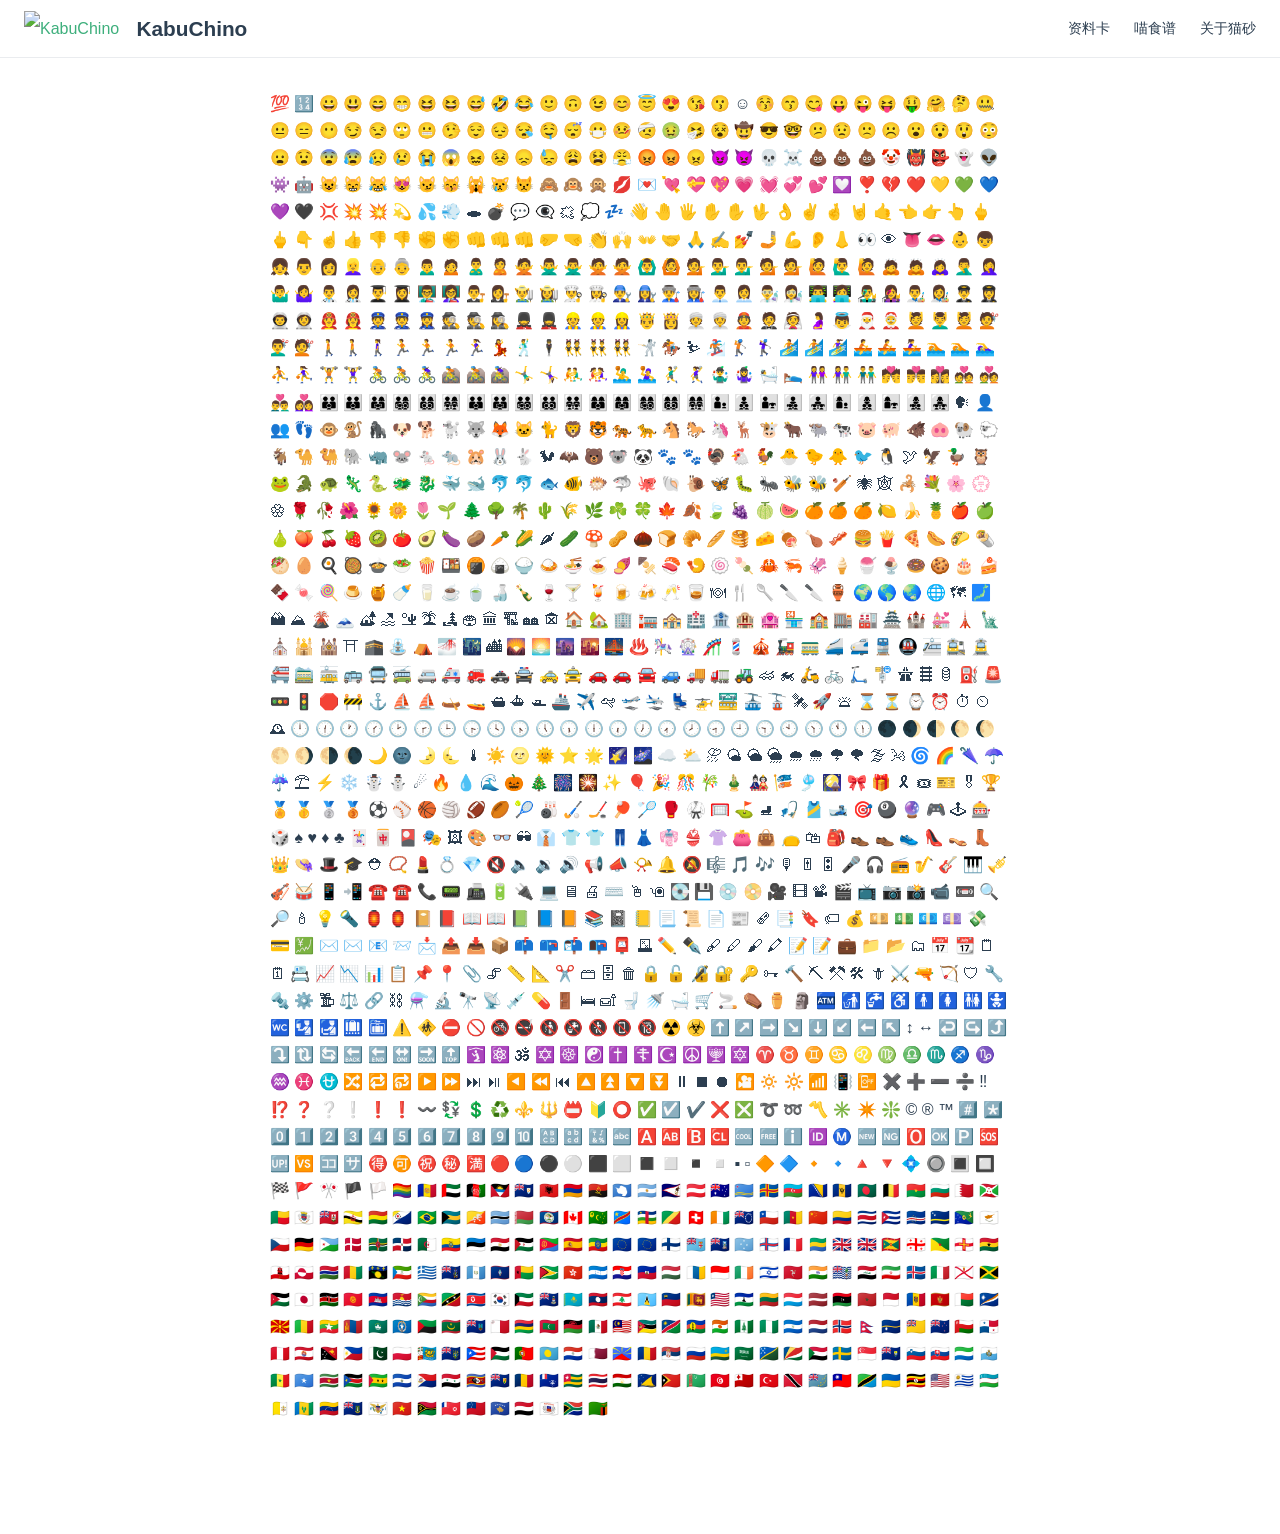
==== 111/index.html @ 238f57f5 "deploy" ====
<!DOCTYPE html>
<html lang="en-US">
  <head>
    <meta charset="utf-8">
    <meta name="viewport" content="width=device-width,initial-scale=1">
    <title>:clap:喵食谱 | KabuChino</title>
    <meta name="generator" content="VuePress 1.9.7">
    <link rel="icon" href="https://meuicat.com/media/favicon.png">
    <meta name="description" content="两只橘猪的成长点滴">
    <meta name="author" content="LX亦封">
    <meta name="copyright" content="LX亦封">
    <meta name="keywords" content="养猫，猫粮，猫的一生，养猫攻略，养猫技巧">
    
    <link rel="preload" href="/assets/css/0.styles.ee87c234.css" as="style"><link rel="preload" href="/assets/js/app.bb63fc46.js" as="script"><link rel="preload" href="/assets/js/2.6ba0b354.js" as="script"><link rel="preload" href="/assets/js/7.2ef73ec1.js" as="script"><link rel="prefetch" href="/assets/js/10.b235d247.js"><link rel="prefetch" href="/assets/js/11.ef1ef2cd.js"><link rel="prefetch" href="/assets/js/12.acadfc7d.js"><link rel="prefetch" href="/assets/js/13.dfb1ef5e.js"><link rel="prefetch" href="/assets/js/14.3590580b.js"><link rel="prefetch" href="/assets/js/15.897d326c.js"><link rel="prefetch" href="/assets/js/3.8c1897e7.js"><link rel="prefetch" href="/assets/js/4.68d5b925.js"><link rel="prefetch" href="/assets/js/5.6a5b3ab9.js"><link rel="prefetch" href="/assets/js/6.25296508.js"><link rel="prefetch" href="/assets/js/8.f1b78e15.js"><link rel="prefetch" href="/assets/js/9.70420c83.js">
    <link rel="stylesheet" href="/assets/css/0.styles.ee87c234.css">
  </head>
  <body>
    <div id="app" data-server-rendered="true"><div class="theme-container no-sidebar"><header class="navbar"><div class="sidebar-button"><svg xmlns="http://www.w3.org/2000/svg" aria-hidden="true" role="img" viewBox="0 0 448 512" class="icon"><path fill="currentColor" d="M436 124H12c-6.627 0-12-5.373-12-12V80c0-6.627 5.373-12 12-12h424c6.627 0 12 5.373 12 12v32c0 6.627-5.373 12-12 12zm0 160H12c-6.627 0-12-5.373-12-12v-32c0-6.627 5.373-12 12-12h424c6.627 0 12 5.373 12 12v32c0 6.627-5.373 12-12 12zm0 160H12c-6.627 0-12-5.373-12-12v-32c0-6.627 5.373-12 12-12h424c6.627 0 12 5.373 12 12v32c0 6.627-5.373 12-12 12z"></path></svg></div> <a href="/" class="home-link router-link-active"><img src="https://meuicat.com/KabuChino/logo.png" alt="KabuChino" class="logo"> <span class="site-name can-hide">KabuChino</span></a> <div class="links"><!----> <nav class="nav-links can-hide"><div class="nav-item"><a href="/Card/" class="nav-link">
  资料卡
</a></div><div class="nav-item"><a href="/Recipes/" class="nav-link">
  喵食谱
</a></div><div class="nav-item"><a href="/Cat-litter/" class="nav-link">
  关于猫砂
</a></div> <!----></nav></div></header> <div class="sidebar-mask"></div> <aside class="sidebar"><nav class="nav-links"><div class="nav-item"><a href="/Card/" class="nav-link">
  资料卡
</a></div><div class="nav-item"><a href="/Recipes/" class="nav-link">
  喵食谱
</a></div><div class="nav-item"><a href="/Cat-litter/" class="nav-link">
  关于猫砂
</a></div> <!----></nav>  <!----> </aside> <main class="page"> <div class="theme-default-content content__default"><p>💯
🔢
😀
😃
😄
😁
😆
😆
😅
🤣
😂
🙂
🙃
😉
😊
😇
😍
😘
😗
☺️
😚
😙
😋
😛
😜
😝
🤑
🤗
🤔
🤐
😐
😑
😶
😏
😒
🙄
😬
🤥
😌
😔
😪
🤤
😴
😷
🤒
🤕
🤢
🤧
😵
🤠
😎
🤓
😕
😟
🙁
☹️
😮
😯
😲
😳
😦
😧
😨
😰
😥
😢
😭
😱
😖
😣
😞
😓
😩
😫
😤
😡
😡
😠
😈
👿
💀
☠️
💩
💩
💩
🤡
👹
👺
👻
👽
👾
🤖
😺
😸
😹
😻
😼
😽
🙀
😿
😾
🙈
🙉
🙊
💋
💌
💘
💝
💖
💗
💓
💞
💕
💟
❣️
💔
❤️
💛
💚
💙
💜
🖤
💢
💥
💥
💫
💦
💨
🕳
💣
💬
👁‍🗨
🗯
💭
💤
👋
🤚
🖐
✋
✋
🖖
👌
✌️
🤞
🤘
🤙
👈
👉
👆
🖕
🖕
👇
☝️
👍
👎
👎
✊
✊
👊
👊
👊
🤛
🤜
👏
🙌
👐
🤝
🙏
✍️
💅
🤳
💪
👂
👃
👀
👁
👅
👄
👶
👦
👧
👨
👩
👱‍♀
👴
👵
🙍‍♂
🙍
🙎‍♂
🙎
🙅
🙅‍♂
🙅‍♂
🙅
🙅
🙆‍♂
🙆
💁
💁‍♂
💁‍♂
💁
💁
🙋
🙋‍♂
🙋
🙇
🙇
🙇‍♀
🤦‍♂
🤦‍♀
🤷‍♂
🤷‍♀
👨‍⚕
👩‍⚕
👨‍🎓
👩‍🎓
👨‍🏫
👩‍🏫
👨‍⚖
👩‍⚖
👨‍🌾
👩‍🌾
👨‍🍳
👩‍🍳
👨‍🔧
👩‍🔧
👨‍🏭
👩‍🏭
👨‍💼
👩‍💼
👨‍🔬
👩‍🔬
👨‍💻
👩‍💻
👨‍🎤
👩‍🎤
👨‍🎨
👩‍🎨
👨‍✈
👩‍✈
👨‍🚀
👩‍🚀
👨‍🚒
👩‍🚒
👮
👮
👮‍♀
🕵
🕵
🕵️‍♀️
💂
💂‍♀
👷
👷
👷‍♀
🤴
👸
👳
👳‍♀
👲
🤵
👰
🤰
👼
🎅
🤶
💆
💆‍♂
💆
💇
💇‍♂
💇
🚶
🚶
🚶‍♀
🏃
🏃
🏃
🏃‍♀
💃
🕺
🕴
👯
👯‍♂
👯
🤺
🏇
⛷
🏂
🏌
🏌️‍♀️
🏄
🏄
🏄‍♀
🚣
🚣
🚣‍♀
🏊
🏊
🏊‍♀
⛹
⛹️‍♀️
🏋
🏋️‍♀️
🚴
🚴
🚴‍♀
🚵
🚵
🚵‍♀
🤸‍♂
🤸‍♀
🤼‍♂
🤼‍♀
🤽‍♂
🤽‍♀
🤾‍♂
🤾‍♀
🤹‍♂
🤹‍♀
🛀
🛌
👭
👫
👬
💏
👨‍❤️‍💋‍👨
👩‍❤️‍💋‍👩
💑
💑
👨‍❤️‍👨
👩‍❤️‍👩
👪
👪
👨‍👩‍👧
👨‍👩‍👧‍👦
👨‍👩‍👦‍👦
👨‍👩‍👧‍👧
👨‍👨‍👦
👨‍👨‍👧
👨‍👨‍👧‍👦
👨‍👨‍👦‍👦
👨‍👨‍👧‍👧
👩‍👩‍👦
👩‍👩‍👧
👩‍👩‍👧‍👦
👩‍👩‍👦‍👦
👩‍👩‍👧‍👧
👨‍👦
👨‍👦‍👦
👨‍👧
👨‍👧‍👦
👨‍👧‍👧
👩‍👦
👩‍👦‍👦
👩‍👧
👩‍👧‍👦
👩‍👧‍👧
🗣
👤
👥
👣
🐵
🐒
🦍
🐶
🐕
🐩
🐺
🦊
🐱
🐈
🦁
🐯
🐅
🐆
🐴
🐎
🦄
🦌
🐮
🐂
🐃
🐄
🐷
🐖
🐗
🐽
🐏
🐑
🐐
🐪
🐫
🐘
🦏
🐭
🐁
🐀
🐹
🐰
🐇
🐿
🦇
🐻
🐨
🐼
🐾
🐾
🦃
🐔
🐓
🐣
🐤
🐥
🐦
🐧
🕊
🦅
🦆
🦉
🐸
🐊
🐢
🦎
🐍
🐲
🐉
🐳
🐋
🐬
🐬
🐟
🐠
🐡
🦈
🐙
🐚
🐌
🦋
🐛
🐜
🐝
🐝
🏏
🕷
🕸
🦂
💐
🌸
💮
🏵
🌹
🥀
🌺
🌻
🌼
🌷
🌱
🌲
🌳
🌴
🌵
🌾
🌿
☘️
🍀
🍁
🍂
🍃
🍇
🍈
🍉
🍊
🍊
🍊
🍋
🍌
🍍
🍎
🍏
🍐
🍑
🍒
🍓
🥝
🍅
🥑
🍆
🥔
🥕
🌽
🌶
🥒
🍄
🥜
🌰
🍞
🥐
🥖
🥞
🧀
🍖
🍗
🥓
🍔
🍟
🍕
🌭
🌮
🌯
🥙
🥚
🍳
🥘
🍲
🥗
🍿
🍱
🍘
🍙
🍚
🍛
🍜
🍝
🍠
🍢
🍣
🍤
🍥
🍡
🦀
🦐
🦑
🍦
🍧
🍨
🍩
🍪
🎂
🍰
🍫
🍬
🍭
🍮
🍯
🍼
🥛
☕️
🍵
🍶
🍾
🍷
🍸
🍹
🍺
🍻
🥂
🥃
🍽
🍴
🥄
🔪
🔪
🏺
🌍
🌎
🌏
🌐
🗺
🗾
🏔
⛰
🌋
🗻
🏕
🏖
🏜
🏝
🏞
🏟
🏛
🏗
🏘
🏚
🏠
🏡
🏢
🏣
🏤
🏥
🏦
🏨
🏩
🏪
🏫
🏬
🏭
🏯
🏰
💒
🗼
🗽
⛪️
🕌
🕍
⛩
🕋
⛲️
⛺️
🌁
🌃
🏙
🌄
🌅
🌆
🌇
🌉
♨️
🎠
🎡
🎢
💈
🎪
🚂
🚃
🚄
🚅
🚆
🚇
🚈
🚉
🚊
🚝
🚞
🚋
🚌
🚍
🚎
🚐
🚑
🚒
🚓
🚔
🚕
🚖
🚗
🚗
🚘
🚙
🚚
🚛
🚜
🏎
🏍
🛵
🚲
🛴
🚏
🛣
🛤
🛢
⛽️
🚨
🚥
🚦
🛑
🚧
⚓️
⛵️
⛵️
🛶
🚤
🛳
⛴
🛥
🚢
✈️
🛩
🛫
🛬
💺
🚁
🚟
🚠
🚡
🛰
🚀
🛎
⌛️
⏳
⌚️
⏰
⏱
⏲
🕰
🕛
🕧
🕐
🕜
🕑
🕝
🕒
🕞
🕓
🕟
🕔
🕠
🕕
🕡
🕖
🕢
🕗
🕣
🕘
🕤
🕙
🕥
🕚
🕦
🌑
🌒
🌓
🌔
🌔
🌕
🌖
🌗
🌘
🌙
🌚
🌛
🌜
🌡
☀️
🌝
🌞
⭐️
🌟
🌠
🌌
☁️
⛅️
⛈
🌤
🌥
🌦
🌧
🌨
🌩
🌪
🌫
🌬
🌀
🌈
🌂
☂️
☔️
⛱
⚡️
❄️
☃️
⛄️
☄
🔥
💧
🌊
🎃
🎄
🎆
🎇
✨
🎈
🎉
🎊
🎋
🎍
🎎
🎏
🎐
🎑
🎀
🎁
🎗
🎟
🎫
🎖
🏆
🏅
🥇
🥈
🥉
⚽️
⚾️
🏀
🏐
🏈
🏉
🎾
🎳
🏑
🏒
🏓
🏸
🥊
🥋
🥅
⛳️
⛸
🎣
🎽
🎿
🎯
🎱
🔮
🎮
🕹
🎰
🎲
♠️
♥️
♦️
♣️
🃏
🀄️
🎴
🎭
🖼
🎨
👓
🕶
👔
👕
👕
👖
👗
👘
👙
👚
👛
👜
👝
🛍
🎒
👞
👞
👟
👠
👡
👢
👑
👒
🎩
🎓
⛑
📿
💄
💍
💎
🔇
🔈
🔉
🔊
📢
📣
📯
🔔
🔕
🎼
🎵
🎶
🎙
🎚
🎛
🎤
🎧
📻
🎷
🎸
🎹
🎺
🎻
🥁
📱
📲
☎️
☎️
📞
📟
📠
🔋
🔌
💻
🖥
🖨
⌨️
🖱
🖲
💽
💾
💿
📀
🎥
🎞
📽
🎬
📺
📷
📸
📹
📼
🔍
🔎
🕯
💡
🔦
🏮
🏮
📔
📕
📖
📖
📗
📘
📙
📚
📓
📒
📃
📜
📄
📰
🗞
📑
🔖
🏷
💰
💴
💵
💶
💷
💸
💳
💹
✉️
✉️
📧
📨
📩
📤
📥
📦
📫
📪
📬
📭
📮
🗳
✏️
✒️
🖋
🖊
🖌
🖍
📝
📝
💼
📁
📂
🗂
📅
📆
🗒
🗓
📇
📈
📉
📊
📋
📌
📍
📎
🖇
📏
📐
✂️
🗃
🗄
🗑
🔒
🔓
🔏
🔐
🔑
🗝
🔨
⛏
⚒
🛠
🗡
⚔️
🔫
🏹
🛡
🔧
🔩
⚙️
🗜
⚖️
🔗
⛓
⚗️
🔬
🔭
📡
💉
💊
🚪
🛏
🛋
🚽
🚿
🛁
🛒
🚬
⚰️
⚱️
🗿
🏧
🚮
🚰
♿️
🚹
🚺
🚻
🚼
🚾
🛂
🛃
🛄
🛅
⚠️
🚸
⛔️
🚫
🚳
🚭
🚯
🚱
🚷
📵
🔞
☢️
☣️
⬆️
↗️
➡️
↘️
⬇️
↙️
⬅️
↖️
↕️
↔️
↩️
↪️
⤴️
⤵️
🔃
🔄
🔙
🔚
🔛
🔜
🔝
🛐
⚛️
🕉
✡️
☸️
☯️
✝️
☦️
☪️
☮️
🕎
🔯
♈️
♉️
♊️
♋️
♌️
♍️
♎️
♏️
♐️
♑️
♒️
♓️
⛎
🔀
🔁
🔂
▶️
⏩
⏭
⏯
◀️
⏪
⏮
🔼
⏫
🔽
⏬
⏸
⏹
⏺
🎦
🔅
🔆
📶
📳
📴
✖️
➕
➖
➗
‼️
⁉️
❓
❔
❕
❗️
❗️
〰️
💱
💲
♻️
⚜️
🔱
📛
🔰
⭕️
✅
☑️
✔️
❌
❎
➰
➿
〽️
✳️
✴️
❇️
©️
®️
™️
#️⃣
*️⃣
0️⃣
1️⃣
2️⃣
3️⃣
4️⃣
5️⃣
6️⃣
7️⃣
8️⃣
9️⃣
🔟
🔠
🔡
🔣
🔤
🅰️
🆎
🅱️
🆑
🆒
🆓
ℹ️
🆔
Ⓜ️
🆕
🆖
🅾️
🆗
🅿️
🆘
🆙
🆚
🈁
🈂️
🉐
🉑
㊗️
㊙️
🈵
🔴
🔵
⚫️
⚪️
⬛️
⬜️
◼️
◻️
◾️
◽️
▪️
▫️
🔶
🔷
🔸
🔹
🔺
🔻
💠
🔘
🔳
🔲
🏁
🚩
🎌
🏴
🏳️
🏳️‍🌈
🇦🇩
🇦🇪
🇦🇫
🇦🇬
🇦🇮
🇦🇱
🇦🇲
🇦🇴
🇦🇶
🇦🇷
🇦🇸
🇦🇹
🇦🇺
🇦🇼
🇦🇽
🇦🇿
🇧🇦
🇧🇧
🇧🇩
🇧🇪
🇧🇫
🇧🇬
🇧🇭
🇧🇮
🇧🇯
🇧🇱
🇧🇲
🇧🇳
🇧🇴
🇧🇶
🇧🇷
🇧🇸
🇧🇹
🇧🇼
🇧🇾
🇧🇿
🇨🇦
🇨🇨
🇨🇩
🇨🇫
🇨🇬
🇨🇭
🇨🇮
🇨🇰
🇨🇱
🇨🇲
🇨🇳
🇨🇴
🇨🇷
🇨🇺
🇨🇻
🇨🇼
🇨🇽
🇨🇾
🇨🇿
🇩🇪
🇩🇯
🇩🇰
🇩🇲
🇩🇴
🇩🇿
🇪🇨
🇪🇪
🇪🇬
🇪🇭
🇪🇷
🇪🇸
🇪🇹
🇪🇺
🇪🇺
🇫🇮
🇫🇯
🇫🇰
🇫🇲
🇫🇴
🇫🇷
🇬🇦
🇬🇧
🇬🇧
🇬🇩
🇬🇪
🇬🇫
🇬🇬
🇬🇭
🇬🇮
🇬🇱
🇬🇲
🇬🇳
🇬🇵
🇬🇶
🇬🇷
🇬🇸
🇬🇹
🇬🇺
🇬🇼
🇬🇾
🇭🇰
🇭🇳
🇭🇷
🇭🇹
🇭🇺
🇮🇨
🇮🇩
🇮🇪
🇮🇱
🇮🇲
🇮🇳
🇮🇴
🇮🇶
🇮🇷
🇮🇸
🇮🇹
🇯🇪
🇯🇲
🇯🇴
🇯🇵
🇰🇪
🇰🇬
🇰🇭
🇰🇮
🇰🇲
🇰🇳
🇰🇵
🇰🇷
🇰🇼
🇰🇾
🇰🇿
🇱🇦
🇱🇧
🇱🇨
🇱🇮
🇱🇰
🇱🇷
🇱🇸
🇱🇹
🇱🇺
🇱🇻
🇱🇾
🇲🇦
🇲🇨
🇲🇩
🇲🇪
🇲🇬
🇲🇭
🇲🇰
🇲🇱
🇲🇲
🇲🇳
🇲🇴
🇲🇵
🇲🇶
🇲🇷
🇲🇸
🇲🇹
🇲🇺
🇲🇻
🇲🇼
🇲🇽
🇲🇾
🇲🇿
🇳🇦
🇳🇨
🇳🇪
🇳🇫
🇳🇬
🇳🇮
🇳🇱
🇳🇴
🇳🇵
🇳🇷
🇳🇺
🇳🇿
🇴🇲
🇵🇦
🇵🇪
🇵🇫
🇵🇬
🇵🇭
🇵🇰
🇵🇱
🇵🇲
🇵🇳
🇵🇷
🇵🇸
🇵🇹
🇵🇼
🇵🇾
🇶🇦
🇷🇪
🇷🇴
🇷🇸
🇷🇺
🇷🇼
🇸🇦
🇸🇧
🇸🇨
🇸🇩
🇸🇪
🇸🇬
🇸🇭
🇸🇮
🇸🇰
🇸🇱
🇸🇲
🇸🇳
🇸🇴
🇸🇷
🇸🇸
🇸🇹
🇸🇻
🇸🇽
🇸🇾
🇸🇿
🇹🇨
🇹🇩
🇹🇫
🇹🇬
🇹🇭
🇹🇯
🇹🇰
🇹🇱
🇹🇲
🇹🇳
🇹🇴
🇹🇷
🇹🇹
🇹🇻
🇹🇼
🇹🇿
🇺🇦
🇺🇬
🇺🇸
🇺🇾
🇺🇿
🇻🇦
🇻🇨
🇻🇪
🇻🇬
🇻🇮
🇻🇳
🇻🇺
🇼🇫
🇼🇸
🇽🇰
🇾🇪
🇾🇹
🇿🇦
🇿🇲</p></div> <footer class="page-edit"><!----> <!----></footer> <!----> </main></div><div class="global-ui"><!----></div></div>
    <script src="/assets/js/app.bb63fc46.js" defer></script><script src="/assets/js/2.6ba0b354.js" defer></script><script src="/assets/js/7.2ef73ec1.js" defer></script>
  </body>
</html>
---- assets/css/0.styles.ee87c234.css ----
.medium-zoom-overlay{z-index:100}.medium-zoom-overlay~img{z-index:101}code[class*=language-],pre[class*=language-]{color:#ccc;background:none;font-family:Consolas,Monaco,Andale Mono,Ubuntu Mono,monospace;font-size:1em;text-align:left;white-space:pre;word-spacing:normal;word-break:normal;word-wrap:normal;line-height:1.5;-moz-tab-size:4;-o-tab-size:4;tab-size:4;-webkit-hyphens:none;-ms-hyphens:none;hyphens:none}pre[class*=language-]{padding:1em;margin:.5em 0;overflow:auto}:not(pre)>code[class*=language-],pre[class*=language-]{background:#2d2d2d}:not(pre)>code[class*=language-]{padding:.1em;border-radius:.3em;white-space:normal}.token.block-comment,.token.cdata,.token.comment,.token.doctype,.token.prolog{color:#999}.token.punctuation{color:#ccc}.token.attr-name,.token.deleted,.token.namespace,.token.tag{color:#e2777a}.token.function-name{color:#6196cc}.token.boolean,.token.function,.token.number{color:#f08d49}.token.class-name,.token.constant,.token.property,.token.symbol{color:#f8c555}.token.atrule,.token.builtin,.token.important,.token.keyword,.token.selector{color:#cc99cd}.token.attr-value,.token.char,.token.regex,.token.string,.token.variable{color:#7ec699}.token.entity,.token.operator,.token.url{color:#67cdcc}.token.bold,.token.important{font-weight:700}.token.italic{font-style:italic}.token.entity{cursor:help}.token.inserted{color:green}.theme-default-content code{color:#476582;padding:.25rem .5rem;margin:0;font-size:.85em;background-color:rgba(27,31,35,.05);border-radius:3px}.theme-default-content code .token.deleted{color:#ec5975}.theme-default-content code .token.inserted{color:#3eaf7c}.theme-default-content pre,.theme-default-content pre[class*=language-]{line-height:1.4;padding:1.25rem 1.5rem;margin:.85rem 0;background-color:#282c34;border-radius:6px;overflow:auto}.theme-default-content pre[class*=language-] code,.theme-default-content pre code{color:#fff;padding:0;background-color:transparent;border-radius:0}div[class*=language-]{position:relative;background-color:#282c34;border-radius:6px}div[class*=language-] .highlight-lines{-webkit-user-select:none;user-select:none;padding-top:1.3rem;position:absolute;top:0;left:0;width:100%;line-height:1.4}div[class*=language-] .highlight-lines .highlighted{background-color:rgba(0,0,0,.66)}div[class*=language-] pre,div[class*=language-] pre[class*=language-]{background:transparent;position:relative;z-index:1}div[class*=language-]:before{position:absolute;z-index:3;top:.8em;right:1em;font-size:.75rem;color:hsla(0,0%,100%,.4)}div[class*=language-]:not(.line-numbers-mode) .line-numbers-wrapper{display:none}div[class*=language-].line-numbers-mode .highlight-lines .highlighted{position:relative}div[class*=language-].line-numbers-mode .highlight-lines .highlighted:before{content:" ";position:absolute;z-index:3;left:0;top:0;display:block;width:3.5rem;height:100%;background-color:rgba(0,0,0,.66)}div[class*=language-].line-numbers-mode pre{padding-left:4.5rem;vertical-align:middle}div[class*=language-].line-numbers-mode .line-numbers-wrapper{position:absolute;top:0;width:3.5rem;text-align:center;color:hsla(0,0%,100%,.3);padding:1.25rem 0;line-height:1.4}div[class*=language-].line-numbers-mode .line-numbers-wrapper br{-webkit-user-select:none;user-select:none}div[class*=language-].line-numbers-mode .line-numbers-wrapper .line-number{position:relative;z-index:4;-webkit-user-select:none;user-select:none;font-size:.85em}div[class*=language-].line-numbers-mode:after{content:"";position:absolute;z-index:2;top:0;left:0;width:3.5rem;height:100%;border-radius:6px 0 0 6px;border-right:1px solid rgba(0,0,0,.66);background-color:#282c34}div[class~=language-js]:before{content:"js"}div[class~=language-ts]:before{content:"ts"}div[class~=language-html]:before{content:"html"}div[class~=language-md]:before{content:"md"}div[class~=language-vue]:before{content:"vue"}div[class~=language-css]:before{content:"css"}div[class~=language-sass]:before{content:"sass"}div[class~=language-scss]:before{content:"scss"}div[class~=language-less]:before{content:"less"}div[class~=language-stylus]:before{content:"stylus"}div[class~=language-go]:before{content:"go"}div[class~=language-java]:before{content:"java"}div[class~=language-c]:before{content:"c"}div[class~=language-sh]:before{content:"sh"}div[class~=language-yaml]:before{content:"yaml"}div[class~=language-py]:before{content:"py"}div[class~=language-docker]:before{content:"docker"}div[class~=language-dockerfile]:before{content:"dockerfile"}div[class~=language-makefile]:before{content:"makefile"}div[class~=language-javascript]:before{content:"js"}div[class~=language-typescript]:before{content:"ts"}div[class~=language-markup]:before{content:"html"}div[class~=language-markdown]:before{content:"md"}div[class~=language-json]:before{content:"json"}div[class~=language-ruby]:before{content:"rb"}div[class~=language-python]:before{content:"py"}div[class~=language-bash]:before{content:"sh"}div[class~=language-php]:before{content:"php"}.custom-block .custom-block-title{font-weight:600;margin-bottom:-.4rem}.custom-block.danger,.custom-block.tip,.custom-block.warning{padding:.1rem 1.5rem;border-left-width:.5rem;border-left-style:solid;margin:1rem 0}.custom-block.tip{background-color:#f3f5f7;border-color:#42b983}.custom-block.warning{background-color:rgba(255,229,100,.3);border-color:#e7c000;color:#6b5900}.custom-block.warning .custom-block-title{color:#b29400}.custom-block.warning a{color:#2c3e50}.custom-block.danger{background-color:#ffe6e6;border-color:#c00;color:#4d0000}.custom-block.danger .custom-block-title{color:#900}.custom-block.danger a{color:#2c3e50}.custom-block.details{display:block;position:relative;border-radius:2px;margin:1.6em 0;padding:1.6em;background-color:#eee}.custom-block.details h4{margin-top:0}.custom-block.details figure:last-child,.custom-block.details p:last-child{margin-bottom:0;padding-bottom:0}.custom-block.details summary{outline:none;cursor:pointer}.arrow{display:inline-block;width:0;height:0}.arrow.up{border-bottom:6px solid #ccc}.arrow.down,.arrow.up{border-left:4px solid transparent;border-right:4px solid transparent}.arrow.down{border-top:6px solid #ccc}.arrow.right{border-left:6px solid #ccc}.arrow.left,.arrow.right{border-top:4px solid transparent;border-bottom:4px solid transparent}.arrow.left{border-right:6px solid #ccc}.theme-default-content:not(.custom){max-width:740px;margin:0 auto;padding:2rem 2.5rem}@media (max-width:959px){.theme-default-content:not(.custom){padding:2rem}}@media (max-width:419px){.theme-default-content:not(.custom){padding:1.5rem}}.table-of-contents .badge{vertical-align:middle}body,html{padding:0;margin:0;background-color:#fff}body{font-family:-apple-system,BlinkMacSystemFont,Segoe UI,Roboto,Oxygen,Ubuntu,Cantarell,Fira Sans,Droid Sans,Helvetica Neue,sans-serif;-webkit-font-smoothing:antialiased;-moz-osx-font-smoothing:grayscale;font-size:16px;color:#2c3e50}.page{padding-left:20rem}.navbar{z-index:20;right:0;height:3.6rem;background-color:#fff;box-sizing:border-box;border-bottom:1px solid #eaecef}.navbar,.sidebar-mask{position:fixed;top:0;left:0}.sidebar-mask{z-index:9;width:100vw;height:100vh;display:none}.sidebar{font-size:16px;background-color:#fff;width:20rem;position:fixed;z-index:10;margin:0;top:3.6rem;left:0;bottom:0;box-sizing:border-box;border-right:1px solid #eaecef;overflow-y:auto}.theme-default-content:not(.custom)>:first-child{margin-top:3.6rem}.theme-default-content:not(.custom) a:hover{text-decoration:underline}.theme-default-content:not(.custom) p.demo{padding:1rem 1.5rem;border:1px solid #ddd;border-radius:4px}.theme-default-content:not(.custom) img{max-width:100%}.theme-default-content.custom{padding:0;margin:0}.theme-default-content.custom img{max-width:100%}a{font-weight:500;text-decoration:none}a,p a code{color:#3eaf7c}p a code{font-weight:400}kbd{background:#eee;border:.15rem solid #ddd;border-bottom:.25rem solid #ddd;border-radius:.15rem;padding:0 .15em}blockquote{font-size:1rem;color:#999;border-left:.2rem solid #dfe2e5;margin:1rem 0;padding:.25rem 0 .25rem 1rem}blockquote>p{margin:0}ol,ul{padding-left:1.2em}strong{font-weight:600}h1,h2,h3,h4,h5,h6{font-weight:600;line-height:1.25}.theme-default-content:not(.custom)>h1,.theme-default-content:not(.custom)>h2,.theme-default-content:not(.custom)>h3,.theme-default-content:not(.custom)>h4,.theme-default-content:not(.custom)>h5,.theme-default-content:not(.custom)>h6{margin-top:-3.1rem;padding-top:4.6rem;margin-bottom:0}.theme-default-content:not(.custom)>h1:first-child,.theme-default-content:not(.custom)>h2:first-child,.theme-default-content:not(.custom)>h3:first-child,.theme-default-content:not(.custom)>h4:first-child,.theme-default-content:not(.custom)>h5:first-child,.theme-default-content:not(.custom)>h6:first-child{margin-top:-1.5rem;margin-bottom:1rem}.theme-default-content:not(.custom)>h1:first-child+.custom-block,.theme-default-content:not(.custom)>h1:first-child+p,.theme-default-content:not(.custom)>h1:first-child+pre,.theme-default-content:not(.custom)>h2:first-child+.custom-block,.theme-default-content:not(.custom)>h2:first-child+p,.theme-default-content:not(.custom)>h2:first-child+pre,.theme-default-content:not(.custom)>h3:first-child+.custom-block,.theme-default-content:not(.custom)>h3:first-child+p,.theme-default-content:not(.custom)>h3:first-child+pre,.theme-default-content:not(.custom)>h4:first-child+.custom-block,.theme-default-content:not(.custom)>h4:first-child+p,.theme-default-content:not(.custom)>h4:first-child+pre,.theme-default-content:not(.custom)>h5:first-child+.custom-block,.theme-default-content:not(.custom)>h5:first-child+p,.theme-default-content:not(.custom)>h5:first-child+pre,.theme-default-content:not(.custom)>h6:first-child+.custom-block,.theme-default-content:not(.custom)>h6:first-child+p,.theme-default-content:not(.custom)>h6:first-child+pre{margin-top:2rem}h1:focus .header-anchor,h1:hover .header-anchor,h2:focus .header-anchor,h2:hover .header-anchor,h3:focus .header-anchor,h3:hover .header-anchor,h4:focus .header-anchor,h4:hover .header-anchor,h5:focus .header-anchor,h5:hover .header-anchor,h6:focus .header-anchor,h6:hover .header-anchor{opacity:1}h1{font-size:2.2rem}h2{font-size:1.65rem;padding-bottom:.3rem;border-bottom:1px solid #eaecef}h3{font-size:1.35rem}a.header-anchor{font-size:.85em;float:left;margin-left:-.87em;padding-right:.23em;margin-top:.125em;opacity:0}a.header-anchor:focus,a.header-anchor:hover{text-decoration:none}.line-number,code,kbd{font-family:source-code-pro,Menlo,Monaco,Consolas,Courier New,monospace}ol,p,ul{line-height:1.7}hr{border:0;border-top:1px solid #eaecef}table{border-collapse:collapse;margin:1rem 0;display:block;overflow-x:auto}tr{border-top:1px solid #dfe2e5}tr:nth-child(2n){background-color:#f6f8fa}td,th{border:1px solid #dfe2e5;padding:.6em 1em}.theme-container.sidebar-open .sidebar-mask{display:block}.theme-container.no-navbar .theme-default-content:not(.custom)>h1,.theme-container.no-navbar h2,.theme-container.no-navbar h3,.theme-container.no-navbar h4,.theme-container.no-navbar h5,.theme-container.no-navbar h6{margin-top:1.5rem;padding-top:0}.theme-container.no-navbar .sidebar{top:0}@media (min-width:720px){.theme-container.no-sidebar .sidebar{display:none}.theme-container.no-sidebar .page{padding-left:0}}@media (max-width:959px){.sidebar{font-size:15px;width:16.4rem}.page{padding-left:16.4rem}}@media (max-width:719px){.sidebar{top:0;padding-top:3.6rem;transform:translateX(-100%);transition:transform .2s ease}.page{padding-left:0}.theme-container.sidebar-open .sidebar{transform:translateX(0)}.theme-container.no-navbar .sidebar{padding-top:0}}@media (max-width:419px){h1{font-size:1.9rem}.theme-default-content div[class*=language-]{margin:.85rem -1.5rem;border-radius:0}}.center{width:auto;display:table;margin-left:auto;margin-right:auto}#nprogress{pointer-events:none}#nprogress .bar{background:#3eaf7c;position:fixed;z-index:1031;top:0;left:0;width:100%;height:2px}#nprogress .peg{display:block;position:absolute;right:0;width:100px;height:100%;box-shadow:0 0 10px #3eaf7c,0 0 5px #3eaf7c;opacity:1;transform:rotate(3deg) translateY(-4px)}#nprogress .spinner{display:block;position:fixed;z-index:1031;top:15px;right:15px}#nprogress .spinner-icon{width:18px;height:18px;box-sizing:border-box;border-color:#3eaf7c transparent transparent #3eaf7c;border-style:solid;border-width:2px;border-radius:50%;-webkit-animation:nprogress-spinner .4s linear infinite;animation:nprogress-spinner .4s linear infinite}.nprogress-custom-parent{overflow:hidden;position:relative}.nprogress-custom-parent #nprogress .bar,.nprogress-custom-parent #nprogress .spinner{position:absolute}@-webkit-keyframes nprogress-spinner{0%{transform:rotate(0deg)}to{transform:rotate(1turn)}}@keyframes nprogress-spinner{0%{transform:rotate(0deg)}to{transform:rotate(1turn)}}.go-to-top[data-v-5fd4ef0c]{cursor:pointer;position:fixed;bottom:2rem;right:2.5rem;width:2rem;color:#3eaf7c;z-index:1}.go-to-top[data-v-5fd4ef0c]:hover{color:#72cda4}@media (max-width:959px){.go-to-top[data-v-5fd4ef0c]{display:none}}.fade-enter-active[data-v-5fd4ef0c],.fade-leave-active[data-v-5fd4ef0c]{transition:opacity .3s}.fade-enter[data-v-5fd4ef0c],.fade-leave-to[data-v-5fd4ef0c]{opacity:0}.icon.outbound{color:#aaa;display:inline-block;vertical-align:middle;position:relative;top:-1px}.sr-only{position:absolute;width:1px;height:1px;padding:0;margin:-1px;overflow:hidden;clip:rect(0,0,0,0);white-space:nowrap;border-width:0}.home{padding:3.6rem 2rem 0;max-width:960px;margin:0 auto;display:block}.home .hero{text-align:center}.home .hero img{max-width:100%;max-height:280px;display:block;margin:3rem auto 1.5rem}.home .hero h1{font-size:3rem}.home .hero .action,.home .hero .description,.home .hero h1{margin:1.8rem auto}.home .hero .description{max-width:35rem;font-size:1.6rem;line-height:1.3;color:#6a8bad}.home .hero .action-button{display:inline-block;font-size:1.2rem;color:#fff;background-color:#3eaf7c;padding:.8rem 1.6rem;border-radius:4px;transition:background-color .1s ease;box-sizing:border-box;border-bottom:1px solid #389d70}.home .hero .action-button:hover{background-color:#4abf8a}.home .features{border-top:1px solid #eaecef;padding:1.2rem 0;margin-top:2.5rem;display:flex;flex-wrap:wrap;align-items:flex-start;align-content:stretch;justify-content:space-between}.home .feature{flex-grow:1;flex-basis:30%;max-width:30%}.home .feature h2{font-size:1.4rem;font-weight:500;border-bottom:none;padding-bottom:0;color:#3a5169}.home .feature p{color:#4e6e8e}.home .footer{padding:2.5rem;border-top:1px solid #eaecef;text-align:center;color:#4e6e8e}@media (max-width:719px){.home .features{flex-direction:column}.home .feature{max-width:100%;padding:0 2.5rem}}@media (max-width:419px){.home{padding-left:1.5rem;padding-right:1.5rem}.home .hero img{max-height:210px;margin:2rem auto 1.2rem}.home .hero h1{font-size:2rem}.home .hero .action,.home .hero .description,.home .hero h1{margin:1.2rem auto}.home .hero .description{font-size:1.2rem}.home .hero .action-button{font-size:1rem;padding:.6rem 1.2rem}.home .feature h2{font-size:1.25rem}}.search-box{display:inline-block;position:relative;margin-right:1rem}.search-box input{cursor:text;width:10rem;height:2rem;color:#4e6e8e;display:inline-block;border:1px solid #cfd4db;border-radius:2rem;font-size:.9rem;line-height:2rem;padding:0 .5rem 0 2rem;outline:none;transition:all .2s ease;background:#fff url(/assets/img/search.83621669.svg) .6rem .5rem no-repeat;background-size:1rem}.search-box input:focus{cursor:auto;border-color:#3eaf7c}.search-box .suggestions{background:#fff;width:20rem;position:absolute;top:2rem;border:1px solid #cfd4db;border-radius:6px;padding:.4rem;list-style-type:none}.search-box .suggestions.align-right{right:0}.search-box .suggestion{line-height:1.4;padding:.4rem .6rem;border-radius:4px;cursor:pointer}.search-box .suggestion a{white-space:normal;color:#5d82a6}.search-box .suggestion a .page-title{font-weight:600}.search-box .suggestion a .header{font-size:.9em;margin-left:.25em}.search-box .suggestion.focused{background-color:#f3f4f5}.search-box .suggestion.focused a{color:#3eaf7c}@media (max-width:959px){.search-box input{cursor:pointer;width:0;border-color:transparent;position:relative}.search-box input:focus{cursor:text;left:0;width:10rem}}@media (-ms-high-contrast:none){.search-box input{height:2rem}}@media (max-width:959px) and (min-width:719px){.search-box .suggestions{left:0}}@media (max-width:719px){.search-box{margin-right:0}.search-box input{left:1rem}.search-box .suggestions{right:0}}@media (max-width:419px){.search-box .suggestions{width:calc(100vw - 4rem)}.search-box input:focus{width:8rem}}.sidebar-button{cursor:pointer;display:none;width:1.25rem;height:1.25rem;position:absolute;padding:.6rem;top:.6rem;left:1rem}.sidebar-button .icon{display:block;width:1.25rem;height:1.25rem}@media (max-width:719px){.sidebar-button{display:block}}.dropdown-enter,.dropdown-leave-to{height:0!important}.dropdown-wrapper{cursor:pointer}.dropdown-wrapper .dropdown-title,.dropdown-wrapper .mobile-dropdown-title{display:block;font-size:.9rem;font-family:inherit;cursor:inherit;padding:inherit;line-height:1.4rem;background:transparent;border:none;font-weight:500;color:#2c3e50}.dropdown-wrapper .dropdown-title:hover,.dropdown-wrapper .mobile-dropdown-title:hover{border-color:transparent}.dropdown-wrapper .dropdown-title .arrow,.dropdown-wrapper .mobile-dropdown-title .arrow{vertical-align:middle;margin-top:-1px;margin-left:.4rem}.dropdown-wrapper .mobile-dropdown-title{display:none;font-weight:600}.dropdown-wrapper .mobile-dropdown-title font-size inherit:hover{color:#3eaf7c}.dropdown-wrapper .nav-dropdown .dropdown-item{color:inherit;line-height:1.7rem}.dropdown-wrapper .nav-dropdown .dropdown-item h4{margin:.45rem 0 0;border-top:1px solid #eee;padding:1rem 1.5rem .45rem 1.25rem}.dropdown-wrapper .nav-dropdown .dropdown-item .dropdown-subitem-wrapper{padding:0;list-style:none}.dropdown-wrapper .nav-dropdown .dropdown-item .dropdown-subitem-wrapper .dropdown-subitem{font-size:.9em}.dropdown-wrapper .nav-dropdown .dropdown-item a{display:block;line-height:1.7rem;position:relative;border-bottom:none;font-weight:400;margin-bottom:0;padding:0 1.5rem 0 1.25rem}.dropdown-wrapper .nav-dropdown .dropdown-item a.router-link-active,.dropdown-wrapper .nav-dropdown .dropdown-item a:hover{color:#3eaf7c}.dropdown-wrapper .nav-dropdown .dropdown-item a.router-link-active:after{content:"";width:0;height:0;border-left:5px solid #3eaf7c;border-top:3px solid transparent;border-bottom:3px solid transparent;position:absolute;top:calc(50% - 2px);left:9px}.dropdown-wrapper .nav-dropdown .dropdown-item:first-child h4{margin-top:0;padding-top:0;border-top:0}@media (max-width:719px){.dropdown-wrapper.open .dropdown-title{margin-bottom:.5rem}.dropdown-wrapper .dropdown-title{display:none}.dropdown-wrapper .mobile-dropdown-title{display:block}.dropdown-wrapper .nav-dropdown{transition:height .1s ease-out;overflow:hidden}.dropdown-wrapper .nav-dropdown .dropdown-item h4{border-top:0;margin-top:0;padding-top:0}.dropdown-wrapper .nav-dropdown .dropdown-item>a,.dropdown-wrapper .nav-dropdown .dropdown-item h4{font-size:15px;line-height:2rem}.dropdown-wrapper .nav-dropdown .dropdown-item .dropdown-subitem{font-size:14px;padding-left:1rem}}@media (min-width:719px){.dropdown-wrapper{height:1.8rem}.dropdown-wrapper.open .nav-dropdown,.dropdown-wrapper:hover .nav-dropdown{display:block!important}.dropdown-wrapper.open:blur{display:none}.dropdown-wrapper .nav-dropdown{display:none;height:auto!important;box-sizing:border-box;max-height:calc(100vh - 2.7rem);overflow-y:auto;position:absolute;top:100%;right:0;background-color:#fff;padding:.6rem 0;border:1px solid;border-color:#ddd #ddd #ccc;text-align:left;border-radius:.25rem;white-space:nowrap;margin:0}}.nav-links{display:inline-block}.nav-links a{line-height:1.4rem;color:inherit}.nav-links a.router-link-active,.nav-links a:hover{color:#3eaf7c}.nav-links .nav-item{position:relative;display:inline-block;margin-left:1.5rem;line-height:2rem}.nav-links .nav-item:first-child{margin-left:0}.nav-links .repo-link{margin-left:1.5rem}@media (max-width:719px){.nav-links .nav-item,.nav-links .repo-link{margin-left:0}}@media (min-width:719px){.nav-links a.router-link-active,.nav-links a:hover{color:#2c3e50}.nav-item>a:not(.external).router-link-active,.nav-item>a:not(.external):hover{margin-bottom:-2px;border-bottom:2px solid #46bd87}}.navbar{padding:.7rem 1.5rem;line-height:2.2rem}.navbar a,.navbar img,.navbar span{display:inline-block}.navbar .logo{height:2.2rem;min-width:2.2rem;margin-right:.8rem;vertical-align:top}.navbar .site-name{font-size:1.3rem;font-weight:600;color:#2c3e50;position:relative}.navbar .links{padding-left:1.5rem;box-sizing:border-box;background-color:#fff;white-space:nowrap;font-size:.9rem;position:absolute;right:1.5rem;top:.7rem;display:flex}.navbar .links .search-box{flex:0 0 auto;vertical-align:top}@media (max-width:719px){.navbar{padding-left:4rem}.navbar .can-hide{display:none}.navbar .links{padding-left:1.5rem}.navbar .site-name{width:calc(100vw - 9.4rem);overflow:hidden;white-space:nowrap;text-overflow:ellipsis}}.page-edit{max-width:740px;margin:0 auto;padding:2rem 2.5rem}@media (max-width:959px){.page-edit{padding:2rem}}@media (max-width:419px){.page-edit{padding:1.5rem}}.page-edit{padding-top:1rem;padding-bottom:1rem;overflow:auto}.page-edit .edit-link{display:inline-block}.page-edit .edit-link a{color:#4e6e8e;margin-right:.25rem}.page-edit .last-updated{float:right;font-size:.9em}.page-edit .last-updated .prefix{font-weight:500;color:#4e6e8e}.page-edit .last-updated .time{font-weight:400;color:#767676}@media (max-width:719px){.page-edit .edit-link{margin-bottom:.5rem}.page-edit .last-updated{font-size:.8em;float:none;text-align:left}}.page-nav{max-width:740px;margin:0 auto;padding:2rem 2.5rem}@media (max-width:959px){.page-nav{padding:2rem}}@media (max-width:419px){.page-nav{padding:1.5rem}}.page-nav{padding-top:1rem;padding-bottom:0}.page-nav .inner{min-height:2rem;margin-top:0;border-top:1px solid #eaecef;padding-top:1rem;overflow:auto}.page-nav .next{float:right}.page{padding-bottom:2rem;display:block}.sidebar-group .sidebar-group{padding-left:.5em}.sidebar-group:not(.collapsable) .sidebar-heading:not(.clickable){cursor:auto;color:inherit}.sidebar-group.is-sub-group{padding-left:0}.sidebar-group.is-sub-group>.sidebar-heading{font-size:.95em;line-height:1.4;font-weight:400;padding-left:2rem}.sidebar-group.is-sub-group>.sidebar-heading:not(.clickable){opacity:.5}.sidebar-group.is-sub-group>.sidebar-group-items{padding-left:1rem}.sidebar-group.is-sub-group>.sidebar-group-items>li>.sidebar-link{font-size:.95em;border-left:none}.sidebar-group.depth-2>.sidebar-heading{border-left:none}.sidebar-heading{color:#2c3e50;transition:color .15s ease;cursor:pointer;font-size:1.1em;font-weight:700;padding:.35rem 1.5rem .35rem 1.25rem;width:100%;box-sizing:border-box;margin:0;border-left:.25rem solid transparent}.sidebar-heading.open,.sidebar-heading:hover{color:inherit}.sidebar-heading .arrow{position:relative;top:-.12em;left:.5em}.sidebar-heading.clickable.active{font-weight:600;color:#3eaf7c;border-left-color:#3eaf7c}.sidebar-heading.clickable:hover{color:#3eaf7c}.sidebar-group-items{transition:height .1s ease-out;font-size:.95em;overflow:hidden}.sidebar .sidebar-sub-headers{padding-left:1rem;font-size:.95em}a.sidebar-link{font-size:1em;font-weight:400;display:inline-block;color:#2c3e50;border-left:.25rem solid transparent;padding:.35rem 1rem .35rem 1.25rem;line-height:1.4;width:100%;box-sizing:border-box}a.sidebar-link:hover{color:#3eaf7c}a.sidebar-link.active{font-weight:600;color:#3eaf7c;border-left-color:#3eaf7c}.sidebar-group a.sidebar-link{padding-left:2rem}.sidebar-sub-headers a.sidebar-link{padding-top:.25rem;padding-bottom:.25rem;border-left:none}.sidebar-sub-headers a.sidebar-link.active{font-weight:500}.sidebar ul{padding:0;margin:0;list-style-type:none}.sidebar a{display:inline-block}.sidebar .nav-links{display:none;border-bottom:1px solid #eaecef;padding:.5rem 0 .75rem}.sidebar .nav-links a{font-weight:600}.sidebar .nav-links .nav-item,.sidebar .nav-links .repo-link{display:block;line-height:1.25rem;font-size:1.1em;padding:.5rem 0 .5rem 1.5rem}.sidebar>.sidebar-links{padding:1.5rem 0}.sidebar>.sidebar-links>li>a.sidebar-link{font-size:1.1em;line-height:1.7;font-weight:700}.sidebar>.sidebar-links>li:not(:first-child){margin-top:.75rem}@media (max-width:719px){.sidebar .nav-links{display:block}.sidebar .nav-links .dropdown-wrapper .nav-dropdown .dropdown-item a.router-link-active:after{top:calc(1rem - 2px)}.sidebar>.sidebar-links{padding:1rem 0}}.badge[data-v-15b7b770]{display:inline-block;font-size:14px;height:18px;line-height:18px;border-radius:3px;padding:0 6px;color:#fff}.badge.green[data-v-15b7b770],.badge.tip[data-v-15b7b770],.badge[data-v-15b7b770]{background-color:#42b983}.badge.error[data-v-15b7b770]{background-color:#da5961}.badge.warn[data-v-15b7b770],.badge.warning[data-v-15b7b770],.badge.yellow[data-v-15b7b770]{background-color:#e7c000}.badge+.badge[data-v-15b7b770]{margin-left:5px}.theme-code-block[data-v-759a7d02]{display:none}.theme-code-block__active[data-v-759a7d02]{display:block}.theme-code-block>pre[data-v-759a7d02]{background-color:orange}.theme-code-group__nav[data-v-deefee04]{margin-bottom:-35px;background-color:#282c34;padding-bottom:22px;border-top-left-radius:6px;border-top-right-radius:6px;padding-left:10px;padding-top:10px}.theme-code-group__ul[data-v-deefee04]{margin:auto 0;padding-left:0;display:inline-flex;list-style:none}.theme-code-group__nav-tab[data-v-deefee04]{border:0;padding:5px;cursor:pointer;background-color:transparent;font-size:.85em;line-height:1.4;color:hsla(0,0%,100%,.9);font-weight:600}.theme-code-group__nav-tab-active[data-v-deefee04]{border-bottom:1px solid #42b983}.pre-blank[data-v-deefee04]{color:#42b983}
---- assets/css/0.styles.ee87c234.css ----
.medium-zoom-overlay{z-index:100}.medium-zoom-overlay~img{z-index:101}code[class*=language-],pre[class*=language-]{color:#ccc;background:none;font-family:Consolas,Monaco,Andale Mono,Ubuntu Mono,monospace;font-size:1em;text-align:left;white-space:pre;word-spacing:normal;word-break:normal;word-wrap:normal;line-height:1.5;-moz-tab-size:4;-o-tab-size:4;tab-size:4;-webkit-hyphens:none;-ms-hyphens:none;hyphens:none}pre[class*=language-]{padding:1em;margin:.5em 0;overflow:auto}:not(pre)>code[class*=language-],pre[class*=language-]{background:#2d2d2d}:not(pre)>code[class*=language-]{padding:.1em;border-radius:.3em;white-space:normal}.token.block-comment,.token.cdata,.token.comment,.token.doctype,.token.prolog{color:#999}.token.punctuation{color:#ccc}.token.attr-name,.token.deleted,.token.namespace,.token.tag{color:#e2777a}.token.function-name{color:#6196cc}.token.boolean,.token.function,.token.number{color:#f08d49}.token.class-name,.token.constant,.token.property,.token.symbol{color:#f8c555}.token.atrule,.token.builtin,.token.important,.token.keyword,.token.selector{color:#cc99cd}.token.attr-value,.token.char,.token.regex,.token.string,.token.variable{color:#7ec699}.token.entity,.token.operator,.token.url{color:#67cdcc}.token.bold,.token.important{font-weight:700}.token.italic{font-style:italic}.token.entity{cursor:help}.token.inserted{color:green}.theme-default-content code{color:#476582;padding:.25rem .5rem;margin:0;font-size:.85em;background-color:rgba(27,31,35,.05);border-radius:3px}.theme-default-content code .token.deleted{color:#ec5975}.theme-default-content code .token.inserted{color:#3eaf7c}.theme-default-content pre,.theme-default-content pre[class*=language-]{line-height:1.4;padding:1.25rem 1.5rem;margin:.85rem 0;background-color:#282c34;border-radius:6px;overflow:auto}.theme-default-content pre[class*=language-] code,.theme-default-content pre code{color:#fff;padding:0;background-color:transparent;border-radius:0}div[class*=language-]{position:relative;background-color:#282c34;border-radius:6px}div[class*=language-] .highlight-lines{-webkit-user-select:none;user-select:none;padding-top:1.3rem;position:absolute;top:0;left:0;width:100%;line-height:1.4}div[class*=language-] .highlight-lines .highlighted{background-color:rgba(0,0,0,.66)}div[class*=language-] pre,div[class*=language-] pre[class*=language-]{background:transparent;position:relative;z-index:1}div[class*=language-]:before{position:absolute;z-index:3;top:.8em;right:1em;font-size:.75rem;color:hsla(0,0%,100%,.4)}div[class*=language-]:not(.line-numbers-mode) .line-numbers-wrapper{display:none}div[class*=language-].line-numbers-mode .highlight-lines .highlighted{position:relative}div[class*=language-].line-numbers-mode .highlight-lines .highlighted:before{content:" ";position:absolute;z-index:3;left:0;top:0;display:block;width:3.5rem;height:100%;background-color:rgba(0,0,0,.66)}div[class*=language-].line-numbers-mode pre{padding-left:4.5rem;vertical-align:middle}div[class*=language-].line-numbers-mode .line-numbers-wrapper{position:absolute;top:0;width:3.5rem;text-align:center;color:hsla(0,0%,100%,.3);padding:1.25rem 0;line-height:1.4}div[class*=language-].line-numbers-mode .line-numbers-wrapper br{-webkit-user-select:none;user-select:none}div[class*=language-].line-numbers-mode .line-numbers-wrapper .line-number{position:relative;z-index:4;-webkit-user-select:none;user-select:none;font-size:.85em}div[class*=language-].line-numbers-mode:after{content:"";position:absolute;z-index:2;top:0;left:0;width:3.5rem;height:100%;border-radius:6px 0 0 6px;border-right:1px solid rgba(0,0,0,.66);background-color:#282c34}div[class~=language-js]:before{content:"js"}div[class~=language-ts]:before{content:"ts"}div[class~=language-html]:before{content:"html"}div[class~=language-md]:before{content:"md"}div[class~=language-vue]:before{content:"vue"}div[class~=language-css]:before{content:"css"}div[class~=language-sass]:before{content:"sass"}div[class~=language-scss]:before{content:"scss"}div[class~=language-less]:before{content:"less"}div[class~=language-stylus]:before{content:"stylus"}div[class~=language-go]:before{content:"go"}div[class~=language-java]:before{content:"java"}div[class~=language-c]:before{content:"c"}div[class~=language-sh]:before{content:"sh"}div[class~=language-yaml]:before{content:"yaml"}div[class~=language-py]:before{content:"py"}div[class~=language-docker]:before{content:"docker"}div[class~=language-dockerfile]:before{content:"dockerfile"}div[class~=language-makefile]:before{content:"makefile"}div[class~=language-javascript]:before{content:"js"}div[class~=language-typescript]:before{content:"ts"}div[class~=language-markup]:before{content:"html"}div[class~=language-markdown]:before{content:"md"}div[class~=language-json]:before{content:"json"}div[class~=language-ruby]:before{content:"rb"}div[class~=language-python]:before{content:"py"}div[class~=language-bash]:before{content:"sh"}div[class~=language-php]:before{content:"php"}.custom-block .custom-block-title{font-weight:600;margin-bottom:-.4rem}.custom-block.danger,.custom-block.tip,.custom-block.warning{padding:.1rem 1.5rem;border-left-width:.5rem;border-left-style:solid;margin:1rem 0}.custom-block.tip{background-color:#f3f5f7;border-color:#42b983}.custom-block.warning{background-color:rgba(255,229,100,.3);border-color:#e7c000;color:#6b5900}.custom-block.warning .custom-block-title{color:#b29400}.custom-block.warning a{color:#2c3e50}.custom-block.danger{background-color:#ffe6e6;border-color:#c00;color:#4d0000}.custom-block.danger .custom-block-title{color:#900}.custom-block.danger a{color:#2c3e50}.custom-block.details{display:block;position:relative;border-radius:2px;margin:1.6em 0;padding:1.6em;background-color:#eee}.custom-block.details h4{margin-top:0}.custom-block.details figure:last-child,.custom-block.details p:last-child{margin-bottom:0;padding-bottom:0}.custom-block.details summary{outline:none;cursor:pointer}.arrow{display:inline-block;width:0;height:0}.arrow.up{border-bottom:6px solid #ccc}.arrow.down,.arrow.up{border-left:4px solid transparent;border-right:4px solid transparent}.arrow.down{border-top:6px solid #ccc}.arrow.right{border-left:6px solid #ccc}.arrow.left,.arrow.right{border-top:4px solid transparent;border-bottom:4px solid transparent}.arrow.left{border-right:6px solid #ccc}.theme-default-content:not(.custom){max-width:740px;margin:0 auto;padding:2rem 2.5rem}@media (max-width:959px){.theme-default-content:not(.custom){padding:2rem}}@media (max-width:419px){.theme-default-content:not(.custom){padding:1.5rem}}.table-of-contents .badge{vertical-align:middle}body,html{padding:0;margin:0;background-color:#fff}body{font-family:-apple-system,BlinkMacSystemFont,Segoe UI,Roboto,Oxygen,Ubuntu,Cantarell,Fira Sans,Droid Sans,Helvetica Neue,sans-serif;-webkit-font-smoothing:antialiased;-moz-osx-font-smoothing:grayscale;font-size:16px;color:#2c3e50}.page{padding-left:20rem}.navbar{z-index:20;right:0;height:3.6rem;background-color:#fff;box-sizing:border-box;border-bottom:1px solid #eaecef}.navbar,.sidebar-mask{position:fixed;top:0;left:0}.sidebar-mask{z-index:9;width:100vw;height:100vh;display:none}.sidebar{font-size:16px;background-color:#fff;width:20rem;position:fixed;z-index:10;margin:0;top:3.6rem;left:0;bottom:0;box-sizing:border-box;border-right:1px solid #eaecef;overflow-y:auto}.theme-default-content:not(.custom)>:first-child{margin-top:3.6rem}.theme-default-content:not(.custom) a:hover{text-decoration:underline}.theme-default-content:not(.custom) p.demo{padding:1rem 1.5rem;border:1px solid #ddd;border-radius:4px}.theme-default-content:not(.custom) img{max-width:100%}.theme-default-content.custom{padding:0;margin:0}.theme-default-content.custom img{max-width:100%}a{font-weight:500;text-decoration:none}a,p a code{color:#3eaf7c}p a code{font-weight:400}kbd{background:#eee;border:.15rem solid #ddd;border-bottom:.25rem solid #ddd;border-radius:.15rem;padding:0 .15em}blockquote{font-size:1rem;color:#999;border-left:.2rem solid #dfe2e5;margin:1rem 0;padding:.25rem 0 .25rem 1rem}blockquote>p{margin:0}ol,ul{padding-left:1.2em}strong{font-weight:600}h1,h2,h3,h4,h5,h6{font-weight:600;line-height:1.25}.theme-default-content:not(.custom)>h1,.theme-default-content:not(.custom)>h2,.theme-default-content:not(.custom)>h3,.theme-default-content:not(.custom)>h4,.theme-default-content:not(.custom)>h5,.theme-default-content:not(.custom)>h6{margin-top:-3.1rem;padding-top:4.6rem;margin-bottom:0}.theme-default-content:not(.custom)>h1:first-child,.theme-default-content:not(.custom)>h2:first-child,.theme-default-content:not(.custom)>h3:first-child,.theme-default-content:not(.custom)>h4:first-child,.theme-default-content:not(.custom)>h5:first-child,.theme-default-content:not(.custom)>h6:first-child{margin-top:-1.5rem;margin-bottom:1rem}.theme-default-content:not(.custom)>h1:first-child+.custom-block,.theme-default-content:not(.custom)>h1:first-child+p,.theme-default-content:not(.custom)>h1:first-child+pre,.theme-default-content:not(.custom)>h2:first-child+.custom-block,.theme-default-content:not(.custom)>h2:first-child+p,.theme-default-content:not(.custom)>h2:first-child+pre,.theme-default-content:not(.custom)>h3:first-child+.custom-block,.theme-default-content:not(.custom)>h3:first-child+p,.theme-default-content:not(.custom)>h3:first-child+pre,.theme-default-content:not(.custom)>h4:first-child+.custom-block,.theme-default-content:not(.custom)>h4:first-child+p,.theme-default-content:not(.custom)>h4:first-child+pre,.theme-default-content:not(.custom)>h5:first-child+.custom-block,.theme-default-content:not(.custom)>h5:first-child+p,.theme-default-content:not(.custom)>h5:first-child+pre,.theme-default-content:not(.custom)>h6:first-child+.custom-block,.theme-default-content:not(.custom)>h6:first-child+p,.theme-default-content:not(.custom)>h6:first-child+pre{margin-top:2rem}h1:focus .header-anchor,h1:hover .header-anchor,h2:focus .header-anchor,h2:hover .header-anchor,h3:focus .header-anchor,h3:hover .header-anchor,h4:focus .header-anchor,h4:hover .header-anchor,h5:focus .header-anchor,h5:hover .header-anchor,h6:focus .header-anchor,h6:hover .header-anchor{opacity:1}h1{font-size:2.2rem}h2{font-size:1.65rem;padding-bottom:.3rem;border-bottom:1px solid #eaecef}h3{font-size:1.35rem}a.header-anchor{font-size:.85em;float:left;margin-left:-.87em;padding-right:.23em;margin-top:.125em;opacity:0}a.header-anchor:focus,a.header-anchor:hover{text-decoration:none}.line-number,code,kbd{font-family:source-code-pro,Menlo,Monaco,Consolas,Courier New,monospace}ol,p,ul{line-height:1.7}hr{border:0;border-top:1px solid #eaecef}table{border-collapse:collapse;margin:1rem 0;display:block;overflow-x:auto}tr{border-top:1px solid #dfe2e5}tr:nth-child(2n){background-color:#f6f8fa}td,th{border:1px solid #dfe2e5;padding:.6em 1em}.theme-container.sidebar-open .sidebar-mask{display:block}.theme-container.no-navbar .theme-default-content:not(.custom)>h1,.theme-container.no-navbar h2,.theme-container.no-navbar h3,.theme-container.no-navbar h4,.theme-container.no-navbar h5,.theme-container.no-navbar h6{margin-top:1.5rem;padding-top:0}.theme-container.no-navbar .sidebar{top:0}@media (min-width:720px){.theme-container.no-sidebar .sidebar{display:none}.theme-container.no-sidebar .page{padding-left:0}}@media (max-width:959px){.sidebar{font-size:15px;width:16.4rem}.page{padding-left:16.4rem}}@media (max-width:719px){.sidebar{top:0;padding-top:3.6rem;transform:translateX(-100%);transition:transform .2s ease}.page{padding-left:0}.theme-container.sidebar-open .sidebar{transform:translateX(0)}.theme-container.no-navbar .sidebar{padding-top:0}}@media (max-width:419px){h1{font-size:1.9rem}.theme-default-content div[class*=language-]{margin:.85rem -1.5rem;border-radius:0}}.center{width:auto;display:table;margin-left:auto;margin-right:auto}#nprogress{pointer-events:none}#nprogress .bar{background:#3eaf7c;position:fixed;z-index:1031;top:0;left:0;width:100%;height:2px}#nprogress .peg{display:block;position:absolute;right:0;width:100px;height:100%;box-shadow:0 0 10px #3eaf7c,0 0 5px #3eaf7c;opacity:1;transform:rotate(3deg) translateY(-4px)}#nprogress .spinner{display:block;position:fixed;z-index:1031;top:15px;right:15px}#nprogress .spinner-icon{width:18px;height:18px;box-sizing:border-box;border-color:#3eaf7c transparent transparent #3eaf7c;border-style:solid;border-width:2px;border-radius:50%;-webkit-animation:nprogress-spinner .4s linear infinite;animation:nprogress-spinner .4s linear infinite}.nprogress-custom-parent{overflow:hidden;position:relative}.nprogress-custom-parent #nprogress .bar,.nprogress-custom-parent #nprogress .spinner{position:absolute}@-webkit-keyframes nprogress-spinner{0%{transform:rotate(0deg)}to{transform:rotate(1turn)}}@keyframes nprogress-spinner{0%{transform:rotate(0deg)}to{transform:rotate(1turn)}}.go-to-top[data-v-5fd4ef0c]{cursor:pointer;position:fixed;bottom:2rem;right:2.5rem;width:2rem;color:#3eaf7c;z-index:1}.go-to-top[data-v-5fd4ef0c]:hover{color:#72cda4}@media (max-width:959px){.go-to-top[data-v-5fd4ef0c]{display:none}}.fade-enter-active[data-v-5fd4ef0c],.fade-leave-active[data-v-5fd4ef0c]{transition:opacity .3s}.fade-enter[data-v-5fd4ef0c],.fade-leave-to[data-v-5fd4ef0c]{opacity:0}.icon.outbound{color:#aaa;display:inline-block;vertical-align:middle;position:relative;top:-1px}.sr-only{position:absolute;width:1px;height:1px;padding:0;margin:-1px;overflow:hidden;clip:rect(0,0,0,0);white-space:nowrap;border-width:0}.home{padding:3.6rem 2rem 0;max-width:960px;margin:0 auto;display:block}.home .hero{text-align:center}.home .hero img{max-width:100%;max-height:280px;display:block;margin:3rem auto 1.5rem}.home .hero h1{font-size:3rem}.home .hero .action,.home .hero .description,.home .hero h1{margin:1.8rem auto}.home .hero .description{max-width:35rem;font-size:1.6rem;line-height:1.3;color:#6a8bad}.home .hero .action-button{display:inline-block;font-size:1.2rem;color:#fff;background-color:#3eaf7c;padding:.8rem 1.6rem;border-radius:4px;transition:background-color .1s ease;box-sizing:border-box;border-bottom:1px solid #389d70}.home .hero .action-button:hover{background-color:#4abf8a}.home .features{border-top:1px solid #eaecef;padding:1.2rem 0;margin-top:2.5rem;display:flex;flex-wrap:wrap;align-items:flex-start;align-content:stretch;justify-content:space-between}.home .feature{flex-grow:1;flex-basis:30%;max-width:30%}.home .feature h2{font-size:1.4rem;font-weight:500;border-bottom:none;padding-bottom:0;color:#3a5169}.home .feature p{color:#4e6e8e}.home .footer{padding:2.5rem;border-top:1px solid #eaecef;text-align:center;color:#4e6e8e}@media (max-width:719px){.home .features{flex-direction:column}.home .feature{max-width:100%;padding:0 2.5rem}}@media (max-width:419px){.home{padding-left:1.5rem;padding-right:1.5rem}.home .hero img{max-height:210px;margin:2rem auto 1.2rem}.home .hero h1{font-size:2rem}.home .hero .action,.home .hero .description,.home .hero h1{margin:1.2rem auto}.home .hero .description{font-size:1.2rem}.home .hero .action-button{font-size:1rem;padding:.6rem 1.2rem}.home .feature h2{font-size:1.25rem}}.search-box{display:inline-block;position:relative;margin-right:1rem}.search-box input{cursor:text;width:10rem;height:2rem;color:#4e6e8e;display:inline-block;border:1px solid #cfd4db;border-radius:2rem;font-size:.9rem;line-height:2rem;padding:0 .5rem 0 2rem;outline:none;transition:all .2s ease;background:#fff url(/assets/img/search.83621669.svg) .6rem .5rem no-repeat;background-size:1rem}.search-box input:focus{cursor:auto;border-color:#3eaf7c}.search-box .suggestions{background:#fff;width:20rem;position:absolute;top:2rem;border:1px solid #cfd4db;border-radius:6px;padding:.4rem;list-style-type:none}.search-box .suggestions.align-right{right:0}.search-box .suggestion{line-height:1.4;padding:.4rem .6rem;border-radius:4px;cursor:pointer}.search-box .suggestion a{white-space:normal;color:#5d82a6}.search-box .suggestion a .page-title{font-weight:600}.search-box .suggestion a .header{font-size:.9em;margin-left:.25em}.search-box .suggestion.focused{background-color:#f3f4f5}.search-box .suggestion.focused a{color:#3eaf7c}@media (max-width:959px){.search-box input{cursor:pointer;width:0;border-color:transparent;position:relative}.search-box input:focus{cursor:text;left:0;width:10rem}}@media (-ms-high-contrast:none){.search-box input{height:2rem}}@media (max-width:959px) and (min-width:719px){.search-box .suggestions{left:0}}@media (max-width:719px){.search-box{margin-right:0}.search-box input{left:1rem}.search-box .suggestions{right:0}}@media (max-width:419px){.search-box .suggestions{width:calc(100vw - 4rem)}.search-box input:focus{width:8rem}}.sidebar-button{cursor:pointer;display:none;width:1.25rem;height:1.25rem;position:absolute;padding:.6rem;top:.6rem;left:1rem}.sidebar-button .icon{display:block;width:1.25rem;height:1.25rem}@media (max-width:719px){.sidebar-button{display:block}}.dropdown-enter,.dropdown-leave-to{height:0!important}.dropdown-wrapper{cursor:pointer}.dropdown-wrapper .dropdown-title,.dropdown-wrapper .mobile-dropdown-title{display:block;font-size:.9rem;font-family:inherit;cursor:inherit;padding:inherit;line-height:1.4rem;background:transparent;border:none;font-weight:500;color:#2c3e50}.dropdown-wrapper .dropdown-title:hover,.dropdown-wrapper .mobile-dropdown-title:hover{border-color:transparent}.dropdown-wrapper .dropdown-title .arrow,.dropdown-wrapper .mobile-dropdown-title .arrow{vertical-align:middle;margin-top:-1px;margin-left:.4rem}.dropdown-wrapper .mobile-dropdown-title{display:none;font-weight:600}.dropdown-wrapper .mobile-dropdown-title font-size inherit:hover{color:#3eaf7c}.dropdown-wrapper .nav-dropdown .dropdown-item{color:inherit;line-height:1.7rem}.dropdown-wrapper .nav-dropdown .dropdown-item h4{margin:.45rem 0 0;border-top:1px solid #eee;padding:1rem 1.5rem .45rem 1.25rem}.dropdown-wrapper .nav-dropdown .dropdown-item .dropdown-subitem-wrapper{padding:0;list-style:none}.dropdown-wrapper .nav-dropdown .dropdown-item .dropdown-subitem-wrapper .dropdown-subitem{font-size:.9em}.dropdown-wrapper .nav-dropdown .dropdown-item a{display:block;line-height:1.7rem;position:relative;border-bottom:none;font-weight:400;margin-bottom:0;padding:0 1.5rem 0 1.25rem}.dropdown-wrapper .nav-dropdown .dropdown-item a.router-link-active,.dropdown-wrapper .nav-dropdown .dropdown-item a:hover{color:#3eaf7c}.dropdown-wrapper .nav-dropdown .dropdown-item a.router-link-active:after{content:"";width:0;height:0;border-left:5px solid #3eaf7c;border-top:3px solid transparent;border-bottom:3px solid transparent;position:absolute;top:calc(50% - 2px);left:9px}.dropdown-wrapper .nav-dropdown .dropdown-item:first-child h4{margin-top:0;padding-top:0;border-top:0}@media (max-width:719px){.dropdown-wrapper.open .dropdown-title{margin-bottom:.5rem}.dropdown-wrapper .dropdown-title{display:none}.dropdown-wrapper .mobile-dropdown-title{display:block}.dropdown-wrapper .nav-dropdown{transition:height .1s ease-out;overflow:hidden}.dropdown-wrapper .nav-dropdown .dropdown-item h4{border-top:0;margin-top:0;padding-top:0}.dropdown-wrapper .nav-dropdown .dropdown-item>a,.dropdown-wrapper .nav-dropdown .dropdown-item h4{font-size:15px;line-height:2rem}.dropdown-wrapper .nav-dropdown .dropdown-item .dropdown-subitem{font-size:14px;padding-left:1rem}}@media (min-width:719px){.dropdown-wrapper{height:1.8rem}.dropdown-wrapper.open .nav-dropdown,.dropdown-wrapper:hover .nav-dropdown{display:block!important}.dropdown-wrapper.open:blur{display:none}.dropdown-wrapper .nav-dropdown{display:none;height:auto!important;box-sizing:border-box;max-height:calc(100vh - 2.7rem);overflow-y:auto;position:absolute;top:100%;right:0;background-color:#fff;padding:.6rem 0;border:1px solid;border-color:#ddd #ddd #ccc;text-align:left;border-radius:.25rem;white-space:nowrap;margin:0}}.nav-links{display:inline-block}.nav-links a{line-height:1.4rem;color:inherit}.nav-links a.router-link-active,.nav-links a:hover{color:#3eaf7c}.nav-links .nav-item{position:relative;display:inline-block;margin-left:1.5rem;line-height:2rem}.nav-links .nav-item:first-child{margin-left:0}.nav-links .repo-link{margin-left:1.5rem}@media (max-width:719px){.nav-links .nav-item,.nav-links .repo-link{margin-left:0}}@media (min-width:719px){.nav-links a.router-link-active,.nav-links a:hover{color:#2c3e50}.nav-item>a:not(.external).router-link-active,.nav-item>a:not(.external):hover{margin-bottom:-2px;border-bottom:2px solid #46bd87}}.navbar{padding:.7rem 1.5rem;line-height:2.2rem}.navbar a,.navbar img,.navbar span{display:inline-block}.navbar .logo{height:2.2rem;min-width:2.2rem;margin-right:.8rem;vertical-align:top}.navbar .site-name{font-size:1.3rem;font-weight:600;color:#2c3e50;position:relative}.navbar .links{padding-left:1.5rem;box-sizing:border-box;background-color:#fff;white-space:nowrap;font-size:.9rem;position:absolute;right:1.5rem;top:.7rem;display:flex}.navbar .links .search-box{flex:0 0 auto;vertical-align:top}@media (max-width:719px){.navbar{padding-left:4rem}.navbar .can-hide{display:none}.navbar .links{padding-left:1.5rem}.navbar .site-name{width:calc(100vw - 9.4rem);overflow:hidden;white-space:nowrap;text-overflow:ellipsis}}.page-edit{max-width:740px;margin:0 auto;padding:2rem 2.5rem}@media (max-width:959px){.page-edit{padding:2rem}}@media (max-width:419px){.page-edit{padding:1.5rem}}.page-edit{padding-top:1rem;padding-bottom:1rem;overflow:auto}.page-edit .edit-link{display:inline-block}.page-edit .edit-link a{color:#4e6e8e;margin-right:.25rem}.page-edit .last-updated{float:right;font-size:.9em}.page-edit .last-updated .prefix{font-weight:500;color:#4e6e8e}.page-edit .last-updated .time{font-weight:400;color:#767676}@media (max-width:719px){.page-edit .edit-link{margin-bottom:.5rem}.page-edit .last-updated{font-size:.8em;float:none;text-align:left}}.page-nav{max-width:740px;margin:0 auto;padding:2rem 2.5rem}@media (max-width:959px){.page-nav{padding:2rem}}@media (max-width:419px){.page-nav{padding:1.5rem}}.page-nav{padding-top:1rem;padding-bottom:0}.page-nav .inner{min-height:2rem;margin-top:0;border-top:1px solid #eaecef;padding-top:1rem;overflow:auto}.page-nav .next{float:right}.page{padding-bottom:2rem;display:block}.sidebar-group .sidebar-group{padding-left:.5em}.sidebar-group:not(.collapsable) .sidebar-heading:not(.clickable){cursor:auto;color:inherit}.sidebar-group.is-sub-group{padding-left:0}.sidebar-group.is-sub-group>.sidebar-heading{font-size:.95em;line-height:1.4;font-weight:400;padding-left:2rem}.sidebar-group.is-sub-group>.sidebar-heading:not(.clickable){opacity:.5}.sidebar-group.is-sub-group>.sidebar-group-items{padding-left:1rem}.sidebar-group.is-sub-group>.sidebar-group-items>li>.sidebar-link{font-size:.95em;border-left:none}.sidebar-group.depth-2>.sidebar-heading{border-left:none}.sidebar-heading{color:#2c3e50;transition:color .15s ease;cursor:pointer;font-size:1.1em;font-weight:700;padding:.35rem 1.5rem .35rem 1.25rem;width:100%;box-sizing:border-box;margin:0;border-left:.25rem solid transparent}.sidebar-heading.open,.sidebar-heading:hover{color:inherit}.sidebar-heading .arrow{position:relative;top:-.12em;left:.5em}.sidebar-heading.clickable.active{font-weight:600;color:#3eaf7c;border-left-color:#3eaf7c}.sidebar-heading.clickable:hover{color:#3eaf7c}.sidebar-group-items{transition:height .1s ease-out;font-size:.95em;overflow:hidden}.sidebar .sidebar-sub-headers{padding-left:1rem;font-size:.95em}a.sidebar-link{font-size:1em;font-weight:400;display:inline-block;color:#2c3e50;border-left:.25rem solid transparent;padding:.35rem 1rem .35rem 1.25rem;line-height:1.4;width:100%;box-sizing:border-box}a.sidebar-link:hover{color:#3eaf7c}a.sidebar-link.active{font-weight:600;color:#3eaf7c;border-left-color:#3eaf7c}.sidebar-group a.sidebar-link{padding-left:2rem}.sidebar-sub-headers a.sidebar-link{padding-top:.25rem;padding-bottom:.25rem;border-left:none}.sidebar-sub-headers a.sidebar-link.active{font-weight:500}.sidebar ul{padding:0;margin:0;list-style-type:none}.sidebar a{display:inline-block}.sidebar .nav-links{display:none;border-bottom:1px solid #eaecef;padding:.5rem 0 .75rem}.sidebar .nav-links a{font-weight:600}.sidebar .nav-links .nav-item,.sidebar .nav-links .repo-link{display:block;line-height:1.25rem;font-size:1.1em;padding:.5rem 0 .5rem 1.5rem}.sidebar>.sidebar-links{padding:1.5rem 0}.sidebar>.sidebar-links>li>a.sidebar-link{font-size:1.1em;line-height:1.7;font-weight:700}.sidebar>.sidebar-links>li:not(:first-child){margin-top:.75rem}@media (max-width:719px){.sidebar .nav-links{display:block}.sidebar .nav-links .dropdown-wrapper .nav-dropdown .dropdown-item a.router-link-active:after{top:calc(1rem - 2px)}.sidebar>.sidebar-links{padding:1rem 0}}.badge[data-v-15b7b770]{display:inline-block;font-size:14px;height:18px;line-height:18px;border-radius:3px;padding:0 6px;color:#fff}.badge.green[data-v-15b7b770],.badge.tip[data-v-15b7b770],.badge[data-v-15b7b770]{background-color:#42b983}.badge.error[data-v-15b7b770]{background-color:#da5961}.badge.warn[data-v-15b7b770],.badge.warning[data-v-15b7b770],.badge.yellow[data-v-15b7b770]{background-color:#e7c000}.badge+.badge[data-v-15b7b770]{margin-left:5px}.theme-code-block[data-v-759a7d02]{display:none}.theme-code-block__active[data-v-759a7d02]{display:block}.theme-code-block>pre[data-v-759a7d02]{background-color:orange}.theme-code-group__nav[data-v-deefee04]{margin-bottom:-35px;background-color:#282c34;padding-bottom:22px;border-top-left-radius:6px;border-top-right-radius:6px;padding-left:10px;padding-top:10px}.theme-code-group__ul[data-v-deefee04]{margin:auto 0;padding-left:0;display:inline-flex;list-style:none}.theme-code-group__nav-tab[data-v-deefee04]{border:0;padding:5px;cursor:pointer;background-color:transparent;font-size:.85em;line-height:1.4;color:hsla(0,0%,100%,.9);font-weight:600}.theme-code-group__nav-tab-active[data-v-deefee04]{border-bottom:1px solid #42b983}.pre-blank[data-v-deefee04]{color:#42b983}
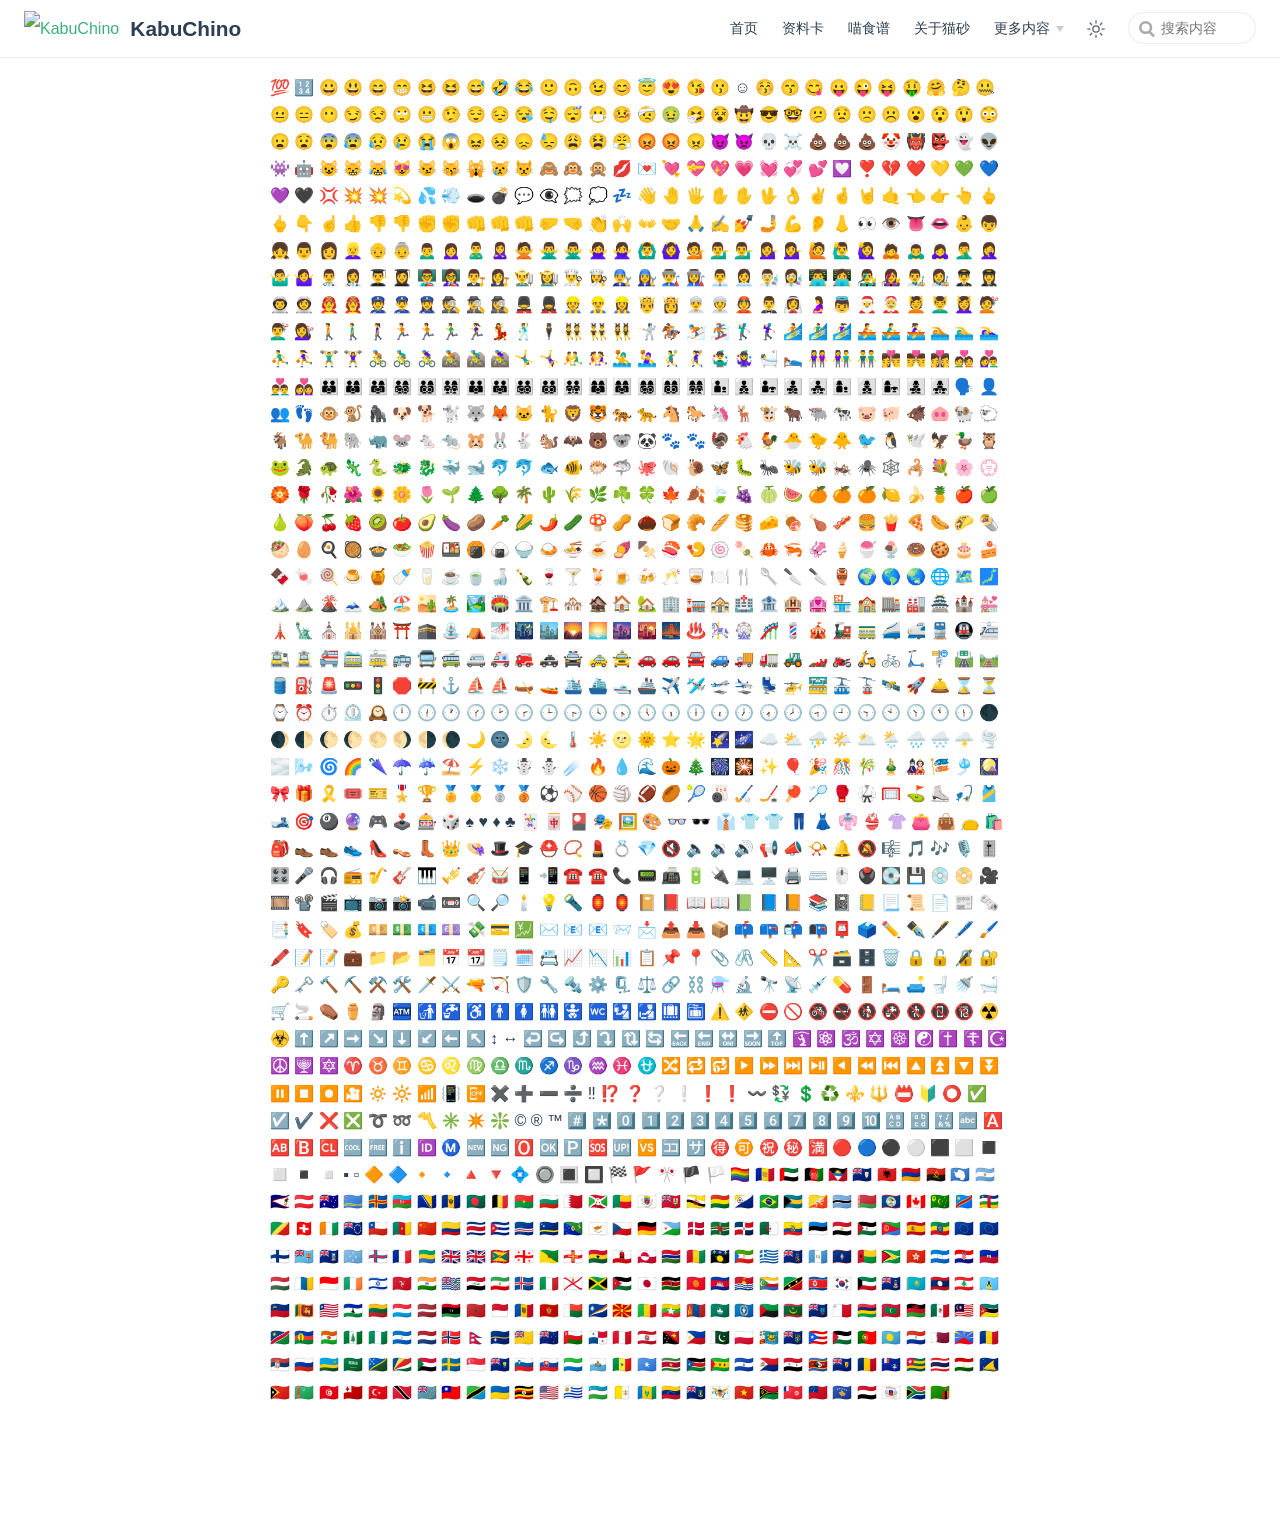
==== commit e90e1402: "deploy" ====
--- a/111/index.html
+++ b/111/index.html
@@ -1,1505 +1,33 @@
 <!DOCTYPE html>
-<html lang="en-US">
+<html lang="zh-CN">
   <head>
     <meta charset="utf-8">
     <meta name="viewport" content="width=device-width,initial-scale=1">
-    <title>:clap:喵食谱 | KabuChino</title>
-    <meta name="generator" content="VuePress 1.9.7">
-    <link rel="icon" href="https://meuicat.com/media/favicon.png">
-    <meta name="description" content="两只橘猪的成长点滴">
-    <meta name="author" content="LX亦封">
-    <meta name="copyright" content="LX亦封">
-    <meta name="keywords" content="养猫，猫粮，猫的一生，养猫攻略，养猫技巧">
-    
-    <link rel="preload" href="/assets/css/0.styles.ee87c234.css" as="style"><link rel="preload" href="/assets/js/app.bb63fc46.js" as="script"><link rel="preload" href="/assets/js/2.6ba0b354.js" as="script"><link rel="preload" href="/assets/js/7.2ef73ec1.js" as="script"><link rel="prefetch" href="/assets/js/10.b235d247.js"><link rel="prefetch" href="/assets/js/11.ef1ef2cd.js"><link rel="prefetch" href="/assets/js/12.acadfc7d.js"><link rel="prefetch" href="/assets/js/13.dfb1ef5e.js"><link rel="prefetch" href="/assets/js/14.3590580b.js"><link rel="prefetch" href="/assets/js/15.897d326c.js"><link rel="prefetch" href="/assets/js/3.8c1897e7.js"><link rel="prefetch" href="/assets/js/4.68d5b925.js"><link rel="prefetch" href="/assets/js/5.6a5b3ab9.js"><link rel="prefetch" href="/assets/js/6.25296508.js"><link rel="prefetch" href="/assets/js/8.f1b78e15.js"><link rel="prefetch" href="/assets/js/9.70420c83.js">
-    <link rel="stylesheet" href="/assets/css/0.styles.ee87c234.css">
+    <meta name="generator" content="VuePress 2.0.0-beta.61">
+    <style>
+      :root {
+        --c-bg: #fff;
+      }
+      html.dark {
+        --c-bg: #22272e;
+      }
+      html, body {
+        background-color: var(--c-bg);
+      }
+    </style>
+    <script>
+      const userMode = localStorage.getItem('vuepress-color-scheme');
+			const systemDarkMode = window.matchMedia && window.matchMedia('(prefers-color-scheme: dark)').matches;
+			if (userMode === 'dark' || (userMode !== 'light' && systemDarkMode)) {
+				document.documentElement.classList.toggle('dark', true);
+			}
+    </script>
+    <link rel="icon" href="https://meuicat.com/media/favicon.png"><title>:clap:喵食谱 | KabuChino</title><meta name="description" content="记录两个小橘猪的成长史~">
+    <link rel="preload" href="/assets/style-a57c0936.css" as="style"><link rel="stylesheet" href="/assets/style-a57c0936.css">
+    <link rel="modulepreload" href="/assets/app-406d0177.js"><link rel="modulepreload" href="/assets/framework-5866ffd3.js"><link rel="modulepreload" href="/assets/index.html-dfcddb36.js"><link rel="modulepreload" href="/assets/index.html-42b22299.js"><link rel="prefetch" href="/assets/index.html-c1797b8f.js" as="script"><link rel="prefetch" href="/assets/Chino.html-2478480d.js" as="script"><link rel="prefetch" href="/assets/Growth-history.html-cad9f844.js" as="script"><link rel="prefetch" href="/assets/Kabu.html-d9fe5bdb.js" as="script"><link rel="prefetch" href="/assets/index.html-784fcfca.js" as="script"><link rel="prefetch" href="/assets/index.html-113ed148.js" as="script"><link rel="prefetch" href="/assets/make.html-c43c743c.js" as="script"><link rel="prefetch" href="/assets/index.html-e65407df.js" as="script"><link rel="prefetch" href="/assets/404.html-f9875e7b.js" as="script"><link rel="prefetch" href="/assets/index.html-008ed506.js" as="script"><link rel="prefetch" href="/assets/Chino.html-85162d48.js" as="script"><link rel="prefetch" href="/assets/Growth-history.html-28ce2619.js" as="script"><link rel="prefetch" href="/assets/Kabu.html-92000704.js" as="script"><link rel="prefetch" href="/assets/index.html-7ca955da.js" as="script"><link rel="prefetch" href="/assets/index.html-08c57436.js" as="script"><link rel="prefetch" href="/assets/make.html-60f1250f.js" as="script"><link rel="prefetch" href="/assets/index.html-b4c136a0.js" as="script"><link rel="prefetch" href="/assets/404.html-87d54bd8.js" as="script">
   </head>
   <body>
-    <div id="app" data-server-rendered="true"><div class="theme-container no-sidebar"><header class="navbar"><div class="sidebar-button"><svg xmlns="http://www.w3.org/2000/svg" aria-hidden="true" role="img" viewBox="0 0 448 512" class="icon"><path fill="currentColor" d="M436 124H12c-6.627 0-12-5.373-12-12V80c0-6.627 5.373-12 12-12h424c6.627 0 12 5.373 12 12v32c0 6.627-5.373 12-12 12zm0 160H12c-6.627 0-12-5.373-12-12v-32c0-6.627 5.373-12 12-12h424c6.627 0 12 5.373 12 12v32c0 6.627-5.373 12-12 12zm0 160H12c-6.627 0-12-5.373-12-12v-32c0-6.627 5.373-12 12-12h424c6.627 0 12 5.373 12 12v32c0 6.627-5.373 12-12 12z"></path></svg></div> <a href="/" class="home-link router-link-active"><img src="https://meuicat.com/KabuChino/logo.png" alt="KabuChino" class="logo"> <span class="site-name can-hide">KabuChino</span></a> <div class="links"><!----> <nav class="nav-links can-hide"><div class="nav-item"><a href="/Card/" class="nav-link">
-  资料卡
-</a></div><div class="nav-item"><a href="/Recipes/" class="nav-link">
-  喵食谱
-</a></div><div class="nav-item"><a href="/Cat-litter/" class="nav-link">
-  关于猫砂
-</a></div> <!----></nav></div></header> <div class="sidebar-mask"></div> <aside class="sidebar"><nav class="nav-links"><div class="nav-item"><a href="/Card/" class="nav-link">
-  资料卡
-</a></div><div class="nav-item"><a href="/Recipes/" class="nav-link">
-  喵食谱
-</a></div><div class="nav-item"><a href="/Cat-litter/" class="nav-link">
-  关于猫砂
-</a></div> <!----></nav>  <!----> </aside> <main class="page"> <div class="theme-default-content content__default"><p>💯
-🔢
-😀
-😃
-😄
-😁
-😆
-😆
-😅
-🤣
-😂
-🙂
-🙃
-😉
-😊
-😇
-😍
-😘
-😗
-☺️
-😚
-😙
-😋
-😛
-😜
-😝
-🤑
-🤗
-🤔
-🤐
-😐
-😑
-😶
-😏
-😒
-🙄
-😬
-🤥
-😌
-😔
-😪
-🤤
-😴
-😷
-🤒
-🤕
-🤢
-🤧
-😵
-🤠
-😎
-🤓
-😕
-😟
-🙁
-☹️
-😮
-😯
-😲
-😳
-😦
-😧
-😨
-😰
-😥
-😢
-😭
-😱
-😖
-😣
-😞
-😓
-😩
-😫
-😤
-😡
-😡
-😠
-😈
-👿
-💀
-☠️
-💩
-💩
-💩
-🤡
-👹
-👺
-👻
-👽
-👾
-🤖
-😺
-😸
-😹
-😻
-😼
-😽
-🙀
-😿
-😾
-🙈
-🙉
-🙊
-💋
-💌
-💘
-💝
-💖
-💗
-💓
-💞
-💕
-💟
-❣️
-💔
-❤️
-💛
-💚
-💙
-💜
-🖤
-💢
-💥
-💥
-💫
-💦
-💨
-🕳
-💣
-💬
-👁‍🗨
-🗯
-💭
-💤
-👋
-🤚
-🖐
-✋
-✋
-🖖
-👌
-✌️
-🤞
-🤘
-🤙
-👈
-👉
-👆
-🖕
-🖕
-👇
-☝️
-👍
-👎
-👎
-✊
-✊
-👊
-👊
-👊
-🤛
-🤜
-👏
-🙌
-👐
-🤝
-🙏
-✍️
-💅
-🤳
-💪
-👂
-👃
-👀
-👁
-👅
-👄
-👶
-👦
-👧
-👨
-👩
-👱‍♀
-👴
-👵
-🙍‍♂
-🙍
-🙎‍♂
-🙎
-🙅
-🙅‍♂
-🙅‍♂
-🙅
-🙅
-🙆‍♂
-🙆
-💁
-💁‍♂
-💁‍♂
-💁
-💁
-🙋
-🙋‍♂
-🙋
-🙇
-🙇
-🙇‍♀
-🤦‍♂
-🤦‍♀
-🤷‍♂
-🤷‍♀
-👨‍⚕
-👩‍⚕
-👨‍🎓
-👩‍🎓
-👨‍🏫
-👩‍🏫
-👨‍⚖
-👩‍⚖
-👨‍🌾
-👩‍🌾
-👨‍🍳
-👩‍🍳
-👨‍🔧
-👩‍🔧
-👨‍🏭
-👩‍🏭
-👨‍💼
-👩‍💼
-👨‍🔬
-👩‍🔬
-👨‍💻
-👩‍💻
-👨‍🎤
-👩‍🎤
-👨‍🎨
-👩‍🎨
-👨‍✈
-👩‍✈
-👨‍🚀
-👩‍🚀
-👨‍🚒
-👩‍🚒
-👮
-👮
-👮‍♀
-🕵
-🕵
-🕵️‍♀️
-💂
-💂‍♀
-👷
-👷
-👷‍♀
-🤴
-👸
-👳
-👳‍♀
-👲
-🤵
-👰
-🤰
-👼
-🎅
-🤶
-💆
-💆‍♂
-💆
-💇
-💇‍♂
-💇
-🚶
-🚶
-🚶‍♀
-🏃
-🏃
-🏃
-🏃‍♀
-💃
-🕺
-🕴
-👯
-👯‍♂
-👯
-🤺
-🏇
-⛷
-🏂
-🏌
-🏌️‍♀️
-🏄
-🏄
-🏄‍♀
-🚣
-🚣
-🚣‍♀
-🏊
-🏊
-🏊‍♀
-⛹
-⛹️‍♀️
-🏋
-🏋️‍♀️
-🚴
-🚴
-🚴‍♀
-🚵
-🚵
-🚵‍♀
-🤸‍♂
-🤸‍♀
-🤼‍♂
-🤼‍♀
-🤽‍♂
-🤽‍♀
-🤾‍♂
-🤾‍♀
-🤹‍♂
-🤹‍♀
-🛀
-🛌
-👭
-👫
-👬
-💏
-👨‍❤️‍💋‍👨
-👩‍❤️‍💋‍👩
-💑
-💑
-👨‍❤️‍👨
-👩‍❤️‍👩
-👪
-👪
-👨‍👩‍👧
-👨‍👩‍👧‍👦
-👨‍👩‍👦‍👦
-👨‍👩‍👧‍👧
-👨‍👨‍👦
-👨‍👨‍👧
-👨‍👨‍👧‍👦
-👨‍👨‍👦‍👦
-👨‍👨‍👧‍👧
-👩‍👩‍👦
-👩‍👩‍👧
-👩‍👩‍👧‍👦
-👩‍👩‍👦‍👦
-👩‍👩‍👧‍👧
-👨‍👦
-👨‍👦‍👦
-👨‍👧
-👨‍👧‍👦
-👨‍👧‍👧
-👩‍👦
-👩‍👦‍👦
-👩‍👧
-👩‍👧‍👦
-👩‍👧‍👧
-🗣
-👤
-👥
-👣
-🐵
-🐒
-🦍
-🐶
-🐕
-🐩
-🐺
-🦊
-🐱
-🐈
-🦁
-🐯
-🐅
-🐆
-🐴
-🐎
-🦄
-🦌
-🐮
-🐂
-🐃
-🐄
-🐷
-🐖
-🐗
-🐽
-🐏
-🐑
-🐐
-🐪
-🐫
-🐘
-🦏
-🐭
-🐁
-🐀
-🐹
-🐰
-🐇
-🐿
-🦇
-🐻
-🐨
-🐼
-🐾
-🐾
-🦃
-🐔
-🐓
-🐣
-🐤
-🐥
-🐦
-🐧
-🕊
-🦅
-🦆
-🦉
-🐸
-🐊
-🐢
-🦎
-🐍
-🐲
-🐉
-🐳
-🐋
-🐬
-🐬
-🐟
-🐠
-🐡
-🦈
-🐙
-🐚
-🐌
-🦋
-🐛
-🐜
-🐝
-🐝
-🏏
-🕷
-🕸
-🦂
-💐
-🌸
-💮
-🏵
-🌹
-🥀
-🌺
-🌻
-🌼
-🌷
-🌱
-🌲
-🌳
-🌴
-🌵
-🌾
-🌿
-☘️
-🍀
-🍁
-🍂
-🍃
-🍇
-🍈
-🍉
-🍊
-🍊
-🍊
-🍋
-🍌
-🍍
-🍎
-🍏
-🍐
-🍑
-🍒
-🍓
-🥝
-🍅
-🥑
-🍆
-🥔
-🥕
-🌽
-🌶
-🥒
-🍄
-🥜
-🌰
-🍞
-🥐
-🥖
-🥞
-🧀
-🍖
-🍗
-🥓
-🍔
-🍟
-🍕
-🌭
-🌮
-🌯
-🥙
-🥚
-🍳
-🥘
-🍲
-🥗
-🍿
-🍱
-🍘
-🍙
-🍚
-🍛
-🍜
-🍝
-🍠
-🍢
-🍣
-🍤
-🍥
-🍡
-🦀
-🦐
-🦑
-🍦
-🍧
-🍨
-🍩
-🍪
-🎂
-🍰
-🍫
-🍬
-🍭
-🍮
-🍯
-🍼
-🥛
-☕️
-🍵
-🍶
-🍾
-🍷
-🍸
-🍹
-🍺
-🍻
-🥂
-🥃
-🍽
-🍴
-🥄
-🔪
-🔪
-🏺
-🌍
-🌎
-🌏
-🌐
-🗺
-🗾
-🏔
-⛰
-🌋
-🗻
-🏕
-🏖
-🏜
-🏝
-🏞
-🏟
-🏛
-🏗
-🏘
-🏚
-🏠
-🏡
-🏢
-🏣
-🏤
-🏥
-🏦
-🏨
-🏩
-🏪
-🏫
-🏬
-🏭
-🏯
-🏰
-💒
-🗼
-🗽
-⛪️
-🕌
-🕍
-⛩
-🕋
-⛲️
-⛺️
-🌁
-🌃
-🏙
-🌄
-🌅
-🌆
-🌇
-🌉
-♨️
-🎠
-🎡
-🎢
-💈
-🎪
-🚂
-🚃
-🚄
-🚅
-🚆
-🚇
-🚈
-🚉
-🚊
-🚝
-🚞
-🚋
-🚌
-🚍
-🚎
-🚐
-🚑
-🚒
-🚓
-🚔
-🚕
-🚖
-🚗
-🚗
-🚘
-🚙
-🚚
-🚛
-🚜
-🏎
-🏍
-🛵
-🚲
-🛴
-🚏
-🛣
-🛤
-🛢
-⛽️
-🚨
-🚥
-🚦
-🛑
-🚧
-⚓️
-⛵️
-⛵️
-🛶
-🚤
-🛳
-⛴
-🛥
-🚢
-✈️
-🛩
-🛫
-🛬
-💺
-🚁
-🚟
-🚠
-🚡
-🛰
-🚀
-🛎
-⌛️
-⏳
-⌚️
-⏰
-⏱
-⏲
-🕰
-🕛
-🕧
-🕐
-🕜
-🕑
-🕝
-🕒
-🕞
-🕓
-🕟
-🕔
-🕠
-🕕
-🕡
-🕖
-🕢
-🕗
-🕣
-🕘
-🕤
-🕙
-🕥
-🕚
-🕦
-🌑
-🌒
-🌓
-🌔
-🌔
-🌕
-🌖
-🌗
-🌘
-🌙
-🌚
-🌛
-🌜
-🌡
-☀️
-🌝
-🌞
-⭐️
-🌟
-🌠
-🌌
-☁️
-⛅️
-⛈
-🌤
-🌥
-🌦
-🌧
-🌨
-🌩
-🌪
-🌫
-🌬
-🌀
-🌈
-🌂
-☂️
-☔️
-⛱
-⚡️
-❄️
-☃️
-⛄️
-☄
-🔥
-💧
-🌊
-🎃
-🎄
-🎆
-🎇
-✨
-🎈
-🎉
-🎊
-🎋
-🎍
-🎎
-🎏
-🎐
-🎑
-🎀
-🎁
-🎗
-🎟
-🎫
-🎖
-🏆
-🏅
-🥇
-🥈
-🥉
-⚽️
-⚾️
-🏀
-🏐
-🏈
-🏉
-🎾
-🎳
-🏑
-🏒
-🏓
-🏸
-🥊
-🥋
-🥅
-⛳️
-⛸
-🎣
-🎽
-🎿
-🎯
-🎱
-🔮
-🎮
-🕹
-🎰
-🎲
-♠️
-♥️
-♦️
-♣️
-🃏
-🀄️
-🎴
-🎭
-🖼
-🎨
-👓
-🕶
-👔
-👕
-👕
-👖
-👗
-👘
-👙
-👚
-👛
-👜
-👝
-🛍
-🎒
-👞
-👞
-👟
-👠
-👡
-👢
-👑
-👒
-🎩
-🎓
-⛑
-📿
-💄
-💍
-💎
-🔇
-🔈
-🔉
-🔊
-📢
-📣
-📯
-🔔
-🔕
-🎼
-🎵
-🎶
-🎙
-🎚
-🎛
-🎤
-🎧
-📻
-🎷
-🎸
-🎹
-🎺
-🎻
-🥁
-📱
-📲
-☎️
-☎️
-📞
-📟
-📠
-🔋
-🔌
-💻
-🖥
-🖨
-⌨️
-🖱
-🖲
-💽
-💾
-💿
-📀
-🎥
-🎞
-📽
-🎬
-📺
-📷
-📸
-📹
-📼
-🔍
-🔎
-🕯
-💡
-🔦
-🏮
-🏮
-📔
-📕
-📖
-📖
-📗
-📘
-📙
-📚
-📓
-📒
-📃
-📜
-📄
-📰
-🗞
-📑
-🔖
-🏷
-💰
-💴
-💵
-💶
-💷
-💸
-💳
-💹
-✉️
-✉️
-📧
-📨
-📩
-📤
-📥
-📦
-📫
-📪
-📬
-📭
-📮
-🗳
-✏️
-✒️
-🖋
-🖊
-🖌
-🖍
-📝
-📝
-💼
-📁
-📂
-🗂
-📅
-📆
-🗒
-🗓
-📇
-📈
-📉
-📊
-📋
-📌
-📍
-📎
-🖇
-📏
-📐
-✂️
-🗃
-🗄
-🗑
-🔒
-🔓
-🔏
-🔐
-🔑
-🗝
-🔨
-⛏
-⚒
-🛠
-🗡
-⚔️
-🔫
-🏹
-🛡
-🔧
-🔩
-⚙️
-🗜
-⚖️
-🔗
-⛓
-⚗️
-🔬
-🔭
-📡
-💉
-💊
-🚪
-🛏
-🛋
-🚽
-🚿
-🛁
-🛒
-🚬
-⚰️
-⚱️
-🗿
-🏧
-🚮
-🚰
-♿️
-🚹
-🚺
-🚻
-🚼
-🚾
-🛂
-🛃
-🛄
-🛅
-⚠️
-🚸
-⛔️
-🚫
-🚳
-🚭
-🚯
-🚱
-🚷
-📵
-🔞
-☢️
-☣️
-⬆️
-↗️
-➡️
-↘️
-⬇️
-↙️
-⬅️
-↖️
-↕️
-↔️
-↩️
-↪️
-⤴️
-⤵️
-🔃
-🔄
-🔙
-🔚
-🔛
-🔜
-🔝
-🛐
-⚛️
-🕉
-✡️
-☸️
-☯️
-✝️
-☦️
-☪️
-☮️
-🕎
-🔯
-♈️
-♉️
-♊️
-♋️
-♌️
-♍️
-♎️
-♏️
-♐️
-♑️
-♒️
-♓️
-⛎
-🔀
-🔁
-🔂
-▶️
-⏩
-⏭
-⏯
-◀️
-⏪
-⏮
-🔼
-⏫
-🔽
-⏬
-⏸
-⏹
-⏺
-🎦
-🔅
-🔆
-📶
-📳
-📴
-✖️
-➕
-➖
-➗
-‼️
-⁉️
-❓
-❔
-❕
-❗️
-❗️
-〰️
-💱
-💲
-♻️
-⚜️
-🔱
-📛
-🔰
-⭕️
-✅
-☑️
-✔️
-❌
-❎
-➰
-➿
-〽️
-✳️
-✴️
-❇️
-©️
-®️
-™️
-#️⃣
-*️⃣
-0️⃣
-1️⃣
-2️⃣
-3️⃣
-4️⃣
-5️⃣
-6️⃣
-7️⃣
-8️⃣
-9️⃣
-🔟
-🔠
-🔡
-🔣
-🔤
-🅰️
-🆎
-🅱️
-🆑
-🆒
-🆓
-ℹ️
-🆔
-Ⓜ️
-🆕
-🆖
-🅾️
-🆗
-🅿️
-🆘
-🆙
-🆚
-🈁
-🈂️
-🉐
-🉑
-㊗️
-㊙️
-🈵
-🔴
-🔵
-⚫️
-⚪️
-⬛️
-⬜️
-◼️
-◻️
-◾️
-◽️
-▪️
-▫️
-🔶
-🔷
-🔸
-🔹
-🔺
-🔻
-💠
-🔘
-🔳
-🔲
-🏁
-🚩
-🎌
-🏴
-🏳️
-🏳️‍🌈
-🇦🇩
-🇦🇪
-🇦🇫
-🇦🇬
-🇦🇮
-🇦🇱
-🇦🇲
-🇦🇴
-🇦🇶
-🇦🇷
-🇦🇸
-🇦🇹
-🇦🇺
-🇦🇼
-🇦🇽
-🇦🇿
-🇧🇦
-🇧🇧
-🇧🇩
-🇧🇪
-🇧🇫
-🇧🇬
-🇧🇭
-🇧🇮
-🇧🇯
-🇧🇱
-🇧🇲
-🇧🇳
-🇧🇴
-🇧🇶
-🇧🇷
-🇧🇸
-🇧🇹
-🇧🇼
-🇧🇾
-🇧🇿
-🇨🇦
-🇨🇨
-🇨🇩
-🇨🇫
-🇨🇬
-🇨🇭
-🇨🇮
-🇨🇰
-🇨🇱
-🇨🇲
-🇨🇳
-🇨🇴
-🇨🇷
-🇨🇺
-🇨🇻
-🇨🇼
-🇨🇽
-🇨🇾
-🇨🇿
-🇩🇪
-🇩🇯
-🇩🇰
-🇩🇲
-🇩🇴
-🇩🇿
-🇪🇨
-🇪🇪
-🇪🇬
-🇪🇭
-🇪🇷
-🇪🇸
-🇪🇹
-🇪🇺
-🇪🇺
-🇫🇮
-🇫🇯
-🇫🇰
-🇫🇲
-🇫🇴
-🇫🇷
-🇬🇦
-🇬🇧
-🇬🇧
-🇬🇩
-🇬🇪
-🇬🇫
-🇬🇬
-🇬🇭
-🇬🇮
-🇬🇱
-🇬🇲
-🇬🇳
-🇬🇵
-🇬🇶
-🇬🇷
-🇬🇸
-🇬🇹
-🇬🇺
-🇬🇼
-🇬🇾
-🇭🇰
-🇭🇳
-🇭🇷
-🇭🇹
-🇭🇺
-🇮🇨
-🇮🇩
-🇮🇪
-🇮🇱
-🇮🇲
-🇮🇳
-🇮🇴
-🇮🇶
-🇮🇷
-🇮🇸
-🇮🇹
-🇯🇪
-🇯🇲
-🇯🇴
-🇯🇵
-🇰🇪
-🇰🇬
-🇰🇭
-🇰🇮
-🇰🇲
-🇰🇳
-🇰🇵
-🇰🇷
-🇰🇼
-🇰🇾
-🇰🇿
-🇱🇦
-🇱🇧
-🇱🇨
-🇱🇮
-🇱🇰
-🇱🇷
-🇱🇸
-🇱🇹
-🇱🇺
-🇱🇻
-🇱🇾
-🇲🇦
-🇲🇨
-🇲🇩
-🇲🇪
-🇲🇬
-🇲🇭
-🇲🇰
-🇲🇱
-🇲🇲
-🇲🇳
-🇲🇴
-🇲🇵
-🇲🇶
-🇲🇷
-🇲🇸
-🇲🇹
-🇲🇺
-🇲🇻
-🇲🇼
-🇲🇽
-🇲🇾
-🇲🇿
-🇳🇦
-🇳🇨
-🇳🇪
-🇳🇫
-🇳🇬
-🇳🇮
-🇳🇱
-🇳🇴
-🇳🇵
-🇳🇷
-🇳🇺
-🇳🇿
-🇴🇲
-🇵🇦
-🇵🇪
-🇵🇫
-🇵🇬
-🇵🇭
-🇵🇰
-🇵🇱
-🇵🇲
-🇵🇳
-🇵🇷
-🇵🇸
-🇵🇹
-🇵🇼
-🇵🇾
-🇶🇦
-🇷🇪
-🇷🇴
-🇷🇸
-🇷🇺
-🇷🇼
-🇸🇦
-🇸🇧
-🇸🇨
-🇸🇩
-🇸🇪
-🇸🇬
-🇸🇭
-🇸🇮
-🇸🇰
-🇸🇱
-🇸🇲
-🇸🇳
-🇸🇴
-🇸🇷
-🇸🇸
-🇸🇹
-🇸🇻
-🇸🇽
-🇸🇾
-🇸🇿
-🇹🇨
-🇹🇩
-🇹🇫
-🇹🇬
-🇹🇭
-🇹🇯
-🇹🇰
-🇹🇱
-🇹🇲
-🇹🇳
-🇹🇴
-🇹🇷
-🇹🇹
-🇹🇻
-🇹🇼
-🇹🇿
-🇺🇦
-🇺🇬
-🇺🇸
-🇺🇾
-🇺🇿
-🇻🇦
-🇻🇨
-🇻🇪
-🇻🇬
-🇻🇮
-🇻🇳
-🇻🇺
-🇼🇫
-🇼🇸
-🇽🇰
-🇾🇪
-🇾🇹
-🇿🇦
-🇿🇲</p></div> <footer class="page-edit"><!----> <!----></footer> <!----> </main></div><div class="global-ui"><!----></div></div>
-    <script src="/assets/js/app.bb63fc46.js" defer></script><script src="/assets/js/2.6ba0b354.js" defer></script><script src="/assets/js/7.2ef73ec1.js" defer></script>
+    <div id="app"><!--[--><div class="theme-container no-sidebar"><!--[--><header class="navbar"><div class="toggle-sidebar-button" title="toggle sidebar" aria-expanded="false" role="button" tabindex="0"><div class="icon" aria-hidden="true"><span></span><span></span><span></span></div></div><span><a href="/" class=""><img class="logo" src="https://s1.ax1x.com/2023/03/23/ppw7nte.png" alt="KabuChino"><span class="site-name can-hide">KabuChino</span></a></span><div class="navbar-items-wrapper" style=""><!--[--><!--]--><nav class="navbar-items can-hide"><!--[--><div class="navbar-item"><a href="/" class="" aria-label="首页"><!--[--><!--]--> 首页 <!--[--><!--]--></a></div><div class="navbar-item"><a href="/Card/" class="" aria-label="资料卡"><!--[--><!--]--> 资料卡 <!--[--><!--]--></a></div><div class="navbar-item"><a href="/Recipes/" class="" aria-label="喵食谱"><!--[--><!--]--> 喵食谱 <!--[--><!--]--></a></div><div class="navbar-item"><a href="/Cat-litter/" class="" aria-label="关于猫砂"><!--[--><!--]--> 关于猫砂 <!--[--><!--]--></a></div><div class="navbar-item"><div class="navbar-dropdown-wrapper"><button class="navbar-dropdown-title" type="button" aria-label="更多内容"><span class="title">更多内容</span><span class="arrow down"></span></button><button class="navbar-dropdown-title-mobile" type="button" aria-label="更多内容"><span class="title">更多内容</span><span class="right arrow"></span></button><ul style="display:none;" class="navbar-dropdown"><!--[--><li class="navbar-dropdown-item"><a class="external-link" href="https://meuicat.com" rel="noopener noreferrer" target="_blank" aria-label="主博客"><!--[--><!--]--> 主博客 <span><svg class="external-link-icon" xmlns="http://www.w3.org/2000/svg" aria-hidden="true" focusable="false" x="0px" y="0px" viewBox="0 0 100 100" width="15" height="15"><path fill="currentColor" d="M18.8,85.1h56l0,0c2.2,0,4-1.8,4-4v-32h-8v28h-48v-48h28v-8h-32l0,0c-2.2,0-4,1.8-4,4v56C14.8,83.3,16.6,85.1,18.8,85.1z"></path><polygon fill="currentColor" points="45.7,48.7 51.3,54.3 77.2,28.5 77.2,37.2 85.2,37.2 85.2,14.9 62.8,14.9 62.8,22.9 71.5,22.9"></polygon></svg><span class="external-link-icon-sr-only">open in new window</span></span><!--[--><!--]--></a></li><li class="navbar-dropdown-item"><a class="external-link" href="https://Capucino.meuicat.com" rel="noopener noreferrer" target="_blank" aria-label="故事集"><!--[--><!--]--> 故事集 <span><svg class="external-link-icon" xmlns="http://www.w3.org/2000/svg" aria-hidden="true" focusable="false" x="0px" y="0px" viewBox="0 0 100 100" width="15" height="15"><path fill="currentColor" d="M18.8,85.1h56l0,0c2.2,0,4-1.8,4-4v-32h-8v28h-48v-48h28v-8h-32l0,0c-2.2,0-4,1.8-4,4v56C14.8,83.3,16.6,85.1,18.8,85.1z"></path><polygon fill="currentColor" points="45.7,48.7 51.3,54.3 77.2,28.5 77.2,37.2 85.2,37.2 85.2,14.9 62.8,14.9 62.8,22.9 71.5,22.9"></polygon></svg><span class="external-link-icon-sr-only">open in new window</span></span><!--[--><!--]--></a></li><!--]--></ul></div></div><!--]--></nav><!--[--><!--]--><button class="toggle-color-mode-button" title="toggle color mode"><svg style="" class="icon" focusable="false" viewBox="0 0 32 32"><path d="M16 12.005a4 4 0 1 1-4 4a4.005 4.005 0 0 1 4-4m0-2a6 6 0 1 0 6 6a6 6 0 0 0-6-6z" fill="currentColor"></path><path d="M5.394 6.813l1.414-1.415l3.506 3.506L8.9 10.318z" fill="currentColor"></path><path d="M2 15.005h5v2H2z" fill="currentColor"></path><path d="M5.394 25.197L8.9 21.691l1.414 1.415l-3.506 3.505z" fill="currentColor"></path><path d="M15 25.005h2v5h-2z" fill="currentColor"></path><path d="M21.687 23.106l1.414-1.415l3.506 3.506l-1.414 1.414z" fill="currentColor"></path><path d="M25 15.005h5v2h-5z" fill="currentColor"></path><path d="M21.687 8.904l3.506-3.506l1.414 1.415l-3.506 3.505z" fill="currentColor"></path><path d="M15 2.005h2v5h-2z" fill="currentColor"></path></svg><svg style="display:none;" class="icon" focusable="false" viewBox="0 0 32 32"><path d="M13.502 5.414a15.075 15.075 0 0 0 11.594 18.194a11.113 11.113 0 0 1-7.975 3.39c-.138 0-.278.005-.418 0a11.094 11.094 0 0 1-3.2-21.584M14.98 3a1.002 1.002 0 0 0-.175.016a13.096 13.096 0 0 0 1.825 25.981c.164.006.328 0 .49 0a13.072 13.072 0 0 0 10.703-5.555a1.01 1.01 0 0 0-.783-1.565A13.08 13.08 0 0 1 15.89 4.38A1.015 1.015 0 0 0 14.98 3z" fill="currentColor"></path></svg></button><form class="search-box" role="search"><input type="search" placeholder="搜索内容" autocomplete="off" spellcheck="false" value><!----></form></div></header><!--]--><div class="sidebar-mask"></div><!--[--><aside class="sidebar"><nav class="navbar-items"><!--[--><div class="navbar-item"><a href="/" class="" aria-label="首页"><!--[--><!--]--> 首页 <!--[--><!--]--></a></div><div class="navbar-item"><a href="/Card/" class="" aria-label="资料卡"><!--[--><!--]--> 资料卡 <!--[--><!--]--></a></div><div class="navbar-item"><a href="/Recipes/" class="" aria-label="喵食谱"><!--[--><!--]--> 喵食谱 <!--[--><!--]--></a></div><div class="navbar-item"><a href="/Cat-litter/" class="" aria-label="关于猫砂"><!--[--><!--]--> 关于猫砂 <!--[--><!--]--></a></div><div class="navbar-item"><div class="navbar-dropdown-wrapper"><button class="navbar-dropdown-title" type="button" aria-label="更多内容"><span class="title">更多内容</span><span class="arrow down"></span></button><button class="navbar-dropdown-title-mobile" type="button" aria-label="更多内容"><span class="title">更多内容</span><span class="right arrow"></span></button><ul style="display:none;" class="navbar-dropdown"><!--[--><li class="navbar-dropdown-item"><a class="external-link" href="https://meuicat.com" rel="noopener noreferrer" target="_blank" aria-label="主博客"><!--[--><!--]--> 主博客 <span><svg class="external-link-icon" xmlns="http://www.w3.org/2000/svg" aria-hidden="true" focusable="false" x="0px" y="0px" viewBox="0 0 100 100" width="15" height="15"><path fill="currentColor" d="M18.8,85.1h56l0,0c2.2,0,4-1.8,4-4v-32h-8v28h-48v-48h28v-8h-32l0,0c-2.2,0-4,1.8-4,4v56C14.8,83.3,16.6,85.1,18.8,85.1z"></path><polygon fill="currentColor" points="45.7,48.7 51.3,54.3 77.2,28.5 77.2,37.2 85.2,37.2 85.2,14.9 62.8,14.9 62.8,22.9 71.5,22.9"></polygon></svg><span class="external-link-icon-sr-only">open in new window</span></span><!--[--><!--]--></a></li><li class="navbar-dropdown-item"><a class="external-link" href="https://Capucino.meuicat.com" rel="noopener noreferrer" target="_blank" aria-label="故事集"><!--[--><!--]--> 故事集 <span><svg class="external-link-icon" xmlns="http://www.w3.org/2000/svg" aria-hidden="true" focusable="false" x="0px" y="0px" viewBox="0 0 100 100" width="15" height="15"><path fill="currentColor" d="M18.8,85.1h56l0,0c2.2,0,4-1.8,4-4v-32h-8v28h-48v-48h28v-8h-32l0,0c-2.2,0-4,1.8-4,4v56C14.8,83.3,16.6,85.1,18.8,85.1z"></path><polygon fill="currentColor" points="45.7,48.7 51.3,54.3 77.2,28.5 77.2,37.2 85.2,37.2 85.2,14.9 62.8,14.9 62.8,22.9 71.5,22.9"></polygon></svg><span class="external-link-icon-sr-only">open in new window</span></span><!--[--><!--]--></a></li><!--]--></ul></div></div><!--]--></nav><!--[--><!--]--><!----><!--[--><!--]--></aside><!--]--><!--[--><main class="page"><!--[--><!--]--><div class="theme-default-content"><!--[--><!--]--><div><p>💯 🔢 😀 😃 😄 😁 😆 😆 😅 🤣 😂 🙂 🙃 😉 😊 😇 😍 😘 😗 ☺️ 😚 😙 😋 😛 😜 😝 🤑 🤗 🤔 🤐 😐 😑 😶 😏 😒 🙄 😬 🤥 😌 😔 😪 🤤 😴 😷 🤒 🤕 🤢 🤧 😵 🤠 😎 🤓 😕 😟 🙁 ☹️ 😮 😯 😲 😳 😦 😧 😨 😰 😥 😢 😭 😱 😖 😣 😞 😓 😩 😫 😤 😡 😡 😠 😈 👿 💀 ☠️ 💩 💩 💩 🤡 👹 👺 👻 👽 👾 🤖 😺 😸 😹 😻 😼 😽 🙀 😿 😾 🙈 🙉 🙊 💋 💌 💘 💝 💖 💗 💓 💞 💕 💟 ❣️ 💔 ❤️ 💛 💚 💙 💜 🖤 💢 💥 💥 💫 💦 💨 🕳️ 💣 💬 👁️‍🗨️ 🗯️ 💭 💤 👋 🤚 🖐️ ✋ ✋ 🖖 👌 ✌️ 🤞 🤘 🤙 👈 👉 👆 🖕 🖕 👇 ☝️ 👍 👎 👎 ✊ ✊ 👊 👊 👊 🤛 🤜 👏 🙌 👐 🤝 🙏 ✍️ 💅 🤳 💪 👂 👃 👀 👁️ 👅 👄 👶 👦 👧 👨 👩 👱‍♀️ 👴 👵 🙍‍♂️ 🙍‍♀️ 🙎‍♂️ 🙎‍♀️ 🙅 🙅‍♂️ 🙅‍♂️ 🙅‍♀️ 🙅‍♀️ 🙆‍♂️ 🙆‍♀️ 💁 💁‍♂️ 💁‍♂️ 💁‍♀️ 💁‍♀️ 🙋 🙋‍♂️ 🙋‍♀️ 🙇 🙇‍♂️ 🙇‍♀️ 🤦‍♂️ 🤦‍♀️ 🤷‍♂️ 🤷‍♀️ 👨‍⚕️ 👩‍⚕️ 👨‍🎓 👩‍🎓 👨‍🏫 👩‍🏫 👨‍⚖️ 👩‍⚖️ 👨‍🌾 👩‍🌾 👨‍🍳 👩‍🍳 👨‍🔧 👩‍🔧 👨‍🏭 👩‍🏭 👨‍💼 👩‍💼 👨‍🔬 👩‍🔬 👨‍💻 👩‍💻 👨‍🎤 👩‍🎤 👨‍🎨 👩‍🎨 👨‍✈️ 👩‍✈️ 👨‍🚀 👩‍🚀 👨‍🚒 👩‍🚒 👮 👮‍♂️ 👮‍♀️ 🕵️ 🕵️‍♂️ 🕵️‍♀️ 💂‍♂️ 💂‍♀️ 👷 👷‍♂️ 👷‍♀️ 🤴 👸 👳‍♂️ 👳‍♀️ 👲 🤵‍♂️ 👰‍♀️ 🤰 👼 🎅 🤶 💆 💆‍♂️ 💆‍♀️ 💇 💇‍♂️ 💇‍♀️ 🚶 🚶‍♂️ 🚶‍♀️ 🏃 🏃 🏃‍♂️ 🏃‍♀️ 💃 🕺 🕴️ 👯 👯‍♂️ 👯‍♀️ 🤺 🏇 ⛷️ 🏂 🏌️‍♂️ 🏌️‍♀️ 🏄 🏄‍♂️ 🏄‍♀️ 🚣 🚣‍♂️ 🚣‍♀️ 🏊 🏊‍♂️ 🏊‍♀️ ⛹️‍♂️ ⛹️‍♀️ 🏋️‍♂️ 🏋️‍♀️ 🚴 🚴‍♂️ 🚴‍♀️ 🚵 🚵‍♂️ 🚵‍♀️ 🤸‍♂️ 🤸‍♀️ 🤼‍♂️ 🤼‍♀️ 🤽‍♂️ 🤽‍♀️ 🤾‍♂️ 🤾‍♀️ 🤹‍♂️ 🤹‍♀️ 🛀 🛌 👭 👫 👬 👩‍❤️‍💋‍👨 👨‍❤️‍💋‍👨 👩‍❤️‍💋‍👩 💑 👩‍❤️‍👨 👨‍❤️‍👨 👩‍❤️‍👩 👪 👨‍👩‍👦 👨‍👩‍👧 👨‍👩‍👧‍👦 👨‍👩‍👦‍👦 👨‍👩‍👧‍👧 👨‍👨‍👦 👨‍👨‍👧 👨‍👨‍👧‍👦 👨‍👨‍👦‍👦 👨‍👨‍👧‍👧 👩‍👩‍👦 👩‍👩‍👧 👩‍👩‍👧‍👦 👩‍👩‍👦‍👦 👩‍👩‍👧‍👧 👨‍👦 👨‍👦‍👦 👨‍👧 👨‍👧‍👦 👨‍👧‍👧 👩‍👦 👩‍👦‍👦 👩‍👧 👩‍👧‍👦 👩‍👧‍👧 🗣️ 👤 👥 👣 🐵 🐒 🦍 🐶 🐕 🐩 🐺 🦊 🐱 🐈 🦁 🐯 🐅 🐆 🐴 🐎 🦄 🦌 🐮 🐂 🐃 🐄 🐷 🐖 🐗 🐽 🐏 🐑 🐐 🐪 🐫 🐘 🦏 🐭 🐁 🐀 🐹 🐰 🐇 🐿️ 🦇 🐻 🐨 🐼 🐾 🐾 🦃 🐔 🐓 🐣 🐤 🐥 🐦 🐧 🕊️ 🦅 🦆 🦉 🐸 🐊 🐢 🦎 🐍 🐲 🐉 🐳 🐋 🐬 🐬 🐟 🐠 🐡 🦈 🐙 🐚 🐌 🦋 🐛 🐜 🐝 🐝 🦗 🕷️ 🕸️ 🦂 💐 🌸 💮 🏵️ 🌹 🥀 🌺 🌻 🌼 🌷 🌱 🌲 🌳 🌴 🌵 🌾 🌿 ☘️ 🍀 🍁 🍂 🍃 🍇 🍈 🍉 🍊 🍊 🍊 🍋 🍌 🍍 🍎 🍏 🍐 🍑 🍒 🍓 🥝 🍅 🥑 🍆 🥔 🥕 🌽 🌶️ 🥒 🍄 🥜 🌰 🍞 🥐 🥖 🥞 🧀 🍖 🍗 🥓 🍔 🍟 🍕 🌭 🌮 🌯 🥙 🥚 🍳 🥘 🍲 🥗 🍿 🍱 🍘 🍙 🍚 🍛 🍜 🍝 🍠 🍢 🍣 🍤 🍥 🍡 🦀 🦐 🦑 🍦 🍧 🍨 🍩 🍪 🎂 🍰 🍫 🍬 🍭 🍮 🍯 🍼 🥛 ☕ 🍵 🍶 🍾 🍷 🍸 🍹 🍺 🍻 🥂 🥃 🍽️ 🍴 🥄 🔪 🔪 🏺 🌍 🌎 🌏 🌐 🗺️ 🗾 🏔️ ⛰️ 🌋 🗻 🏕️ 🏖️ 🏜️ 🏝️ 🏞️ 🏟️ 🏛️ 🏗️ 🏘️ 🏚️ 🏠 🏡 🏢 🏣 🏤 🏥 🏦 🏨 🏩 🏪 🏫 🏬 🏭 🏯 🏰 💒 🗼 🗽 ⛪ 🕌 🕍 ⛩️ 🕋 ⛲ ⛺ 🌁 🌃 🏙️ 🌄 🌅 🌆 🌇 🌉 ♨️ 🎠 🎡 🎢 💈 🎪 🚂 🚃 🚄 🚅 🚆 🚇 🚈 🚉 🚊 🚝 🚞 🚋 🚌 🚍 🚎 🚐 🚑 🚒 🚓 🚔 🚕 🚖 🚗 🚗 🚘 🚙 🚚 🚛 🚜 🏎️ 🏍️ 🛵 🚲 🛴 🚏 🛣️ 🛤️ 🛢️ ⛽ 🚨 🚥 🚦 🛑 🚧 ⚓ ⛵ ⛵ 🛶 🚤 🛳️ ⛴️ 🛥️ 🚢 ✈️ 🛩️ 🛫 🛬 💺 🚁 🚟 🚠 🚡 🛰️ 🚀 🛎️ ⌛ ⏳ ⌚ ⏰ ⏱️ ⏲️ 🕰️ 🕛 🕧 🕐 🕜 🕑 🕝 🕒 🕞 🕓 🕟 🕔 🕠 🕕 🕡 🕖 🕢 🕗 🕣 🕘 🕤 🕙 🕥 🕚 🕦 🌑 🌒 🌓 🌔 🌔 🌕 🌖 🌗 🌘 🌙 🌚 🌛 🌜 🌡️ ☀️ 🌝 🌞 ⭐ 🌟 🌠 🌌 ☁️ ⛅ ⛈️ 🌤️ 🌥️ 🌦️ 🌧️ 🌨️ 🌩️ 🌪️ 🌫️ 🌬️ 🌀 🌈 🌂 ☂️ ☔ ⛱️ ⚡ ❄️ ☃️ ⛄ ☄️ 🔥 💧 🌊 🎃 🎄 🎆 🎇 ✨ 🎈 🎉 🎊 🎋 🎍 🎎 🎏 🎐 🎑 🎀 🎁 🎗️ 🎟️ 🎫 🎖️ 🏆 🏅 🥇 🥈 🥉 ⚽ ⚾ 🏀 🏐 🏈 🏉 🎾 🎳 🏑 🏒 🏓 🏸 🥊 🥋 🥅 ⛳ ⛸️ 🎣 🎽 🎿 🎯 🎱 🔮 🎮 🕹️ 🎰 🎲 ♠️ ♥️ ♦️ ♣️ 🃏 🀄 🎴 🎭 🖼️ 🎨 👓 🕶️ 👔 👕 👕 👖 👗 👘 👙 👚 👛 👜 👝 🛍️ 🎒 👞 👞 👟 👠 👡 👢 👑 👒 🎩 🎓 ⛑️ 📿 💄 💍 💎 🔇 🔈 🔉 🔊 📢 📣 📯 🔔 🔕 🎼 🎵 🎶 🎙️ 🎚️ 🎛️ 🎤 🎧 📻 🎷 🎸 🎹 🎺 🎻 🥁 📱 📲 ☎️ ☎️ 📞 📟 📠 🔋 🔌 💻 🖥️ 🖨️ ⌨️ 🖱️ 🖲️ 💽 💾 💿 📀 🎥 🎞️ 📽️ 🎬 📺 📷 📸 📹 📼 🔍 🔎 🕯️ 💡 🔦 🏮 🏮 📔 📕 📖 📖 📗 📘 📙 📚 📓 📒 📃 📜 📄 📰 🗞️ 📑 🔖 🏷️ 💰 💴 💵 💶 💷 💸 💳 💹 ✉️ 📧 📧 📨 📩 📤 📥 📦 📫 📪 📬 📭 📮 🗳️ ✏️ ✒️ 🖋️ 🖊️ 🖌️ 🖍️ 📝 📝 💼 📁 📂 🗂️ 📅 📆 🗒️ 🗓️ 📇 📈 📉 📊 📋 📌 📍 📎 🖇️ 📏 📐 ✂️ 🗃️ 🗄️ 🗑️ 🔒 🔓 🔏 🔐 🔑 🗝️ 🔨 ⛏️ ⚒️ 🛠️ 🗡️ ⚔️ 🔫 🏹 🛡️ 🔧 🔩 ⚙️ 🗜️ ⚖️ 🔗 ⛓️ ⚗️ 🔬 🔭 📡 💉 💊 🚪 🛏️ 🛋️ 🚽 🚿 🛁 🛒 🚬 ⚰️ ⚱️ 🗿 🏧 🚮 🚰 ♿ 🚹 🚺 🚻 🚼 🚾 🛂 🛃 🛄 🛅 ⚠️ 🚸 ⛔ 🚫 🚳 🚭 🚯 🚱 🚷 📵 🔞 ☢️ ☣️ ⬆️ ↗️ ➡️ ↘️ ⬇️ ↙️ ⬅️ ↖️ ↕️ ↔️ ↩️ ↪️ ⤴️ ⤵️ 🔃 🔄 🔙 🔚 🔛 🔜 🔝 🛐 ⚛️ 🕉️ ✡️ ☸️ ☯️ ✝️ ☦️ ☪️ ☮️ 🕎 🔯 ♈ ♉ ♊ ♋ ♌ ♍ ♎ ♏ ♐ ♑ ♒ ♓ ⛎ 🔀 🔁 🔂 ▶️ ⏩ ⏭️ ⏯️ ◀️ ⏪ ⏮️ 🔼 ⏫ 🔽 ⏬ ⏸️ ⏹️ ⏺️ 🎦 🔅 🔆 📶 📳 📴 ✖️ ➕ ➖ ➗ ‼️ ⁉️ ❓ ❔ ❕ ❗ ❗ 〰️ 💱 💲 ♻️ ⚜️ 🔱 📛 🔰 ⭕ ✅ ☑️ ✔️ ❌ ❎ ➰ ➿ 〽️ ✳️ ✴️ ❇️ ©️ ®️ ™️ #️⃣ *️⃣ 0️⃣ 1️⃣ 2️⃣ 3️⃣ 4️⃣ 5️⃣ 6️⃣ 7️⃣ 8️⃣ 9️⃣ 🔟 🔠 🔡 🔣 🔤 🅰️ 🆎 🅱️ 🆑 🆒 🆓 ℹ️ 🆔 Ⓜ️ 🆕 🆖 🅾️ 🆗 🅿️ 🆘 🆙 🆚 🈁 🈂️ 🉐 🉑 ㊗️ ㊙️ 🈵 🔴 🔵 ⚫ ⚪ ⬛ ⬜ ◼️ ◻️ ◾ ◽ ▪️ ▫️ 🔶 🔷 🔸 🔹 🔺 🔻 💠 🔘 🔳 🔲 🏁 🚩 🎌 🏴 🏳️ 🏳️‍🌈 🇦🇩 🇦🇪 🇦🇫 🇦🇬 🇦🇮 🇦🇱 🇦🇲 🇦🇴 🇦🇶 🇦🇷 🇦🇸 🇦🇹 🇦🇺 🇦🇼 🇦🇽 🇦🇿 🇧🇦 🇧🇧 🇧🇩 🇧🇪 🇧🇫 🇧🇬 🇧🇭 🇧🇮 🇧🇯 🇧🇱 🇧🇲 🇧🇳 🇧🇴 🇧🇶 🇧🇷 🇧🇸 🇧🇹 🇧🇼 🇧🇾 🇧🇿 🇨🇦 🇨🇨 🇨🇩 🇨🇫 🇨🇬 🇨🇭 🇨🇮 🇨🇰 🇨🇱 🇨🇲 🇨🇳 🇨🇴 🇨🇷 🇨🇺 🇨🇻 🇨🇼 🇨🇽 🇨🇾 🇨🇿 🇩🇪 🇩🇯 🇩🇰 🇩🇲 🇩🇴 🇩🇿 🇪🇨 🇪🇪 🇪🇬 🇪🇭 🇪🇷 🇪🇸 🇪🇹 🇪🇺 🇪🇺 🇫🇮 🇫🇯 🇫🇰 🇫🇲 🇫🇴 🇫🇷 🇬🇦 🇬🇧 🇬🇧 🇬🇩 🇬🇪 🇬🇫 🇬🇬 🇬🇭 🇬🇮 🇬🇱 🇬🇲 🇬🇳 🇬🇵 🇬🇶 🇬🇷 🇬🇸 🇬🇹 🇬🇺 🇬🇼 🇬🇾 🇭🇰 🇭🇳 🇭🇷 🇭🇹 🇭🇺 🇮🇨 🇮🇩 🇮🇪 🇮🇱 🇮🇲 🇮🇳 🇮🇴 🇮🇶 🇮🇷 🇮🇸 🇮🇹 🇯🇪 🇯🇲 🇯🇴 🇯🇵 🇰🇪 🇰🇬 🇰🇭 🇰🇮 🇰🇲 🇰🇳 🇰🇵 🇰🇷 🇰🇼 🇰🇾 🇰🇿 🇱🇦 🇱🇧 🇱🇨 🇱🇮 🇱🇰 🇱🇷 🇱🇸 🇱🇹 🇱🇺 🇱🇻 🇱🇾 🇲🇦 🇲🇨 🇲🇩 🇲🇪 🇲🇬 🇲🇭 🇲🇰 🇲🇱 🇲🇲 🇲🇳 🇲🇴 🇲🇵 🇲🇶 🇲🇷 🇲🇸 🇲🇹 🇲🇺 🇲🇻 🇲🇼 🇲🇽 🇲🇾 🇲🇿 🇳🇦 🇳🇨 🇳🇪 🇳🇫 🇳🇬 🇳🇮 🇳🇱 🇳🇴 🇳🇵 🇳🇷 🇳🇺 🇳🇿 🇴🇲 🇵🇦 🇵🇪 🇵🇫 🇵🇬 🇵🇭 🇵🇰 🇵🇱 🇵🇲 🇵🇳 🇵🇷 🇵🇸 🇵🇹 🇵🇼 🇵🇾 🇶🇦 🇷🇪 🇷🇴 🇷🇸 🇷🇺 🇷🇼 🇸🇦 🇸🇧 🇸🇨 🇸🇩 🇸🇪 🇸🇬 🇸🇭 🇸🇮 🇸🇰 🇸🇱 🇸🇲 🇸🇳 🇸🇴 🇸🇷 🇸🇸 🇸🇹 🇸🇻 🇸🇽 🇸🇾 🇸🇿 🇹🇨 🇹🇩 🇹🇫 🇹🇬 🇹🇭 🇹🇯 🇹🇰 🇹🇱 🇹🇲 🇹🇳 🇹🇴 🇹🇷 🇹🇹 🇹🇻 🇹🇼 🇹🇿 🇺🇦 🇺🇬 🇺🇸 🇺🇾 🇺🇿 🇻🇦 🇻🇨 🇻🇪 🇻🇬 🇻🇮 🇻🇳 🇻🇺 🇼🇫 🇼🇸 🇽🇰 🇾🇪 🇾🇹 🇿🇦 🇿🇲</p></div><!--[--><!--]--></div><footer class="page-meta"><!----><!----><!----></footer><!----><!--[--><!--]--></main><!--]--></div><!----><!--]--></div>
+    <script type="module" src="/assets/app-406d0177.js" defer></script>
   </body>
 </html>
--- a/assets/style-a57c0936.css
+++ b/assets/style-a57c0936.css
@@ -0,0 +1 @@
+:root{--back-to-top-z-index: 5;--back-to-top-color: #3eaf7c;--back-to-top-color-hover: #71cda3}.back-to-top{cursor:pointer;position:fixed;bottom:2rem;right:2.5rem;width:2rem;height:1.2rem;background-color:var(--back-to-top-color);-webkit-mask:url(/assets/back-to-top-8efcbe56.svg) no-repeat;mask:url(/assets/back-to-top-8efcbe56.svg) no-repeat;z-index:var(--back-to-top-z-index)}.back-to-top:hover{background-color:var(--back-to-top-color-hover)}@media (max-width: 959px){.back-to-top{display:none}}@media print{.back-to-top{display:none}}.back-to-top-enter-active,.back-to-top-leave-active{transition:opacity .3s}.back-to-top-enter-from,.back-to-top-leave-to{opacity:0}:root{--external-link-icon-color: #aaa}.external-link-icon{position:relative;display:inline-block;color:var(--external-link-icon-color);vertical-align:middle;top:-1px}@media print{.external-link-icon{display:none}}.external-link-icon-sr-only{position:absolute;width:1px;height:1px;padding:0;margin:-1px;overflow:hidden;clip:rect(0,0,0,0);white-space:nowrap;border-width:0;-webkit-user-select:none;-moz-user-select:none;user-select:none}:root{--medium-zoom-z-index: 100;--medium-zoom-bg-color: #ffffff;--medium-zoom-opacity: 1}.medium-zoom-overlay{background-color:var(--medium-zoom-bg-color)!important;z-index:var(--medium-zoom-z-index)}.medium-zoom-overlay~img{z-index:calc(var(--medium-zoom-z-index) + 1)}.medium-zoom--opened .medium-zoom-overlay{opacity:var(--medium-zoom-opacity)}:root{--nprogress-color: #29d;--nprogress-z-index: 1031}#nprogress{pointer-events:none}#nprogress .bar{background:var(--nprogress-color);position:fixed;z-index:var(--nprogress-z-index);top:0;left:0;width:100%;height:2px}:root{--c-brand: #3eaf7c;--c-brand-light: #4abf8a;--c-bg: #ffffff;--c-bg-light: #f3f4f5;--c-bg-lighter: #eeeeee;--c-bg-dark: #ebebec;--c-bg-darker: #e6e6e6;--c-bg-navbar: var(--c-bg);--c-bg-sidebar: var(--c-bg);--c-bg-arrow: #cccccc;--c-text: #2c3e50;--c-text-accent: var(--c-brand);--c-text-light: #3a5169;--c-text-lighter: #4e6e8e;--c-text-lightest: #6a8bad;--c-text-quote: #999999;--c-border: #eaecef;--c-border-dark: #dfe2e5;--c-tip: #42b983;--c-tip-bg: var(--c-bg-light);--c-tip-title: var(--c-text);--c-tip-text: var(--c-text);--c-tip-text-accent: var(--c-text-accent);--c-warning: #ffc310;--c-warning-bg: #fffae3;--c-warning-bg-light: #fff3ba;--c-warning-bg-lighter: #fff0b0;--c-warning-border-dark: #f7dc91;--c-warning-details-bg: #fff5ca;--c-warning-title: #f1b300;--c-warning-text: #746000;--c-warning-text-accent: #edb100;--c-warning-text-light: #c1971c;--c-warning-text-quote: #ccab49;--c-danger: #f11e37;--c-danger-bg: #ffe0e0;--c-danger-bg-light: #ffcfde;--c-danger-bg-lighter: #ffc9c9;--c-danger-border-dark: #f1abab;--c-danger-details-bg: #ffd4d4;--c-danger-title: #ed1e2c;--c-danger-text: #660000;--c-danger-text-accent: #bd1a1a;--c-danger-text-light: #b5474d;--c-danger-text-quote: #c15b5b;--c-details-bg: #eeeeee;--c-badge-tip: var(--c-tip);--c-badge-warning: #ecc808;--c-badge-warning-text: var(--c-bg);--c-badge-danger: #dc2626;--c-badge-danger-text: var(--c-bg);--t-color: .3s ease;--t-transform: .3s ease;--code-bg-color: #282c34;--code-hl-bg-color: rgba(0, 0, 0, .66);--code-ln-color: #9e9e9e;--code-ln-wrapper-width: 3.5rem;--font-family: -apple-system, BlinkMacSystemFont, "Segoe UI", Roboto, Oxygen, Ubuntu, Cantarell, "Fira Sans", "Droid Sans", "Helvetica Neue", sans-serif;--font-family-code: Consolas, Monaco, "Andale Mono", "Ubuntu Mono", monospace;--navbar-height: 3.6rem;--navbar-padding-v: .7rem;--navbar-padding-h: 1.5rem;--sidebar-width: 20rem;--sidebar-width-mobile: calc(var(--sidebar-width) * .82);--content-width: 740px;--homepage-width: 960px}.back-to-top{--back-to-top-color: var(--c-brand);--back-to-top-color-hover: var(--c-brand-light)}.DocSearch{--docsearch-primary-color: var(--c-brand);--docsearch-text-color: var(--c-text);--docsearch-highlight-color: var(--c-brand);--docsearch-muted-color: var(--c-text-quote);--docsearch-container-background: rgba(9, 10, 17, .8);--docsearch-modal-background: var(--c-bg-light);--docsearch-searchbox-background: var(--c-bg-lighter);--docsearch-searchbox-focus-background: var(--c-bg);--docsearch-searchbox-shadow: inset 0 0 0 2px var(--c-brand);--docsearch-hit-color: var(--c-text-light);--docsearch-hit-active-color: var(--c-bg);--docsearch-hit-background: var(--c-bg);--docsearch-hit-shadow: 0 1px 3px 0 var(--c-border-dark);--docsearch-footer-background: var(--c-bg)}.external-link-icon{--external-link-icon-color: var(--c-text-quote)}.medium-zoom-overlay{--medium-zoom-bg-color: var(--c-bg)}#nprogress{--nprogress-color: var(--c-brand)}.pwa-popup{--pwa-popup-text-color: var(--c-text);--pwa-popup-bg-color: var(--c-bg);--pwa-popup-border-color: var(--c-brand);--pwa-popup-shadow: 0 4px 16px var(--c-brand);--pwa-popup-btn-text-color: var(--c-bg);--pwa-popup-btn-bg-color: var(--c-brand);--pwa-popup-btn-hover-bg-color: var(--c-brand-light)}.search-box{--search-bg-color: var(--c-bg);--search-accent-color: var(--c-brand);--search-text-color: var(--c-text);--search-border-color: var(--c-border);--search-item-text-color: var(--c-text-lighter);--search-item-focus-bg-color: var(--c-bg-light)}html.dark{--c-brand: #3aa675;--c-brand-light: #349469;--c-bg: #22272e;--c-bg-light: #2b313a;--c-bg-lighter: #262c34;--c-bg-dark: #343b44;--c-bg-darker: #37404c;--c-text: #adbac7;--c-text-light: #96a7b7;--c-text-lighter: #8b9eb0;--c-text-lightest: #8094a8;--c-border: #3e4c5a;--c-border-dark: #34404c;--c-tip: #318a62;--c-warning: #e0ad15;--c-warning-bg: #2d2f2d;--c-warning-bg-light: #423e2a;--c-warning-bg-lighter: #44442f;--c-warning-border-dark: #957c35;--c-warning-details-bg: #39392d;--c-warning-title: #fdca31;--c-warning-text: #d8d96d;--c-warning-text-accent: #ffbf00;--c-warning-text-light: #ddb84b;--c-warning-text-quote: #ccab49;--c-danger: #fc1e38;--c-danger-bg: #39232c;--c-danger-bg-light: #4b2b35;--c-danger-bg-lighter: #553040;--c-danger-border-dark: #a25151;--c-danger-details-bg: #482936;--c-danger-title: #fc2d3b;--c-danger-text: #ea9ca0;--c-danger-text-accent: #fd3636;--c-danger-text-light: #d9777c;--c-danger-text-quote: #d56b6b;--c-details-bg: #323843;--c-badge-warning: var(--c-warning);--c-badge-warning-text: #3c2e05;--c-badge-danger: var(--c-danger);--c-badge-danger-text: #401416;--code-hl-bg-color: #363b46}html.dark .DocSearch{--docsearch-logo-color: var(--c-text);--docsearch-modal-shadow: inset 1px 1px 0 0 #2c2e40, 0 3px 8px 0 #000309;--docsearch-key-shadow: inset 0 -2px 0 0 #282d55, inset 0 0 1px 1px #51577d, 0 2px 2px 0 rgba(3, 4, 9, .3);--docsearch-key-gradient: linear-gradient(-225deg, #444950, #1c1e21);--docsearch-footer-shadow: inset 0 1px 0 0 rgba(73, 76, 106, .5), 0 -4px 8px 0 rgba(0, 0, 0, .2)}html,body{padding:0;margin:0;background-color:var(--c-bg);transition:background-color var(--t-color)}html.dark{color-scheme:dark}html{font-size:16px}body{font-family:var(--font-family);-webkit-font-smoothing:antialiased;-moz-osx-font-smoothing:grayscale;font-size:1rem;color:var(--c-text)}a{font-weight:500;color:var(--c-text-accent);text-decoration:none;overflow-wrap:break-word}p a code{font-weight:400;color:var(--c-text-accent)}kbd{font-family:var(--font-family-code);color:var(--c-text);background:var(--c-bg-lighter);border:solid .15rem var(--c-border-dark);border-bottom:solid .25rem var(--c-border-dark);border-radius:.15rem;padding:0 .15em}code{font-family:var(--font-family-code);color:var(--c-text-lighter);padding:.25rem .5rem;margin:0;font-size:.85em;background-color:var(--c-bg-light);border-radius:3px;overflow-wrap:break-word;transition:background-color var(--t-color)}blockquote{font-size:1rem;color:var(--c-text-quote);border-left:.2rem solid var(--c-border-dark);margin:1rem 0;padding:.25rem 0 .25rem 1rem;overflow-wrap:break-word}blockquote>p{margin:0}ul,ol{padding-left:1.2em}strong{font-weight:600}h1,h2,h3,h4,h5,h6{font-weight:600;line-height:1.25;overflow-wrap:break-word}h1:focus-visible,h2:focus-visible,h3:focus-visible,h4:focus-visible,h5:focus-visible,h6:focus-visible{outline:none}h1:hover .header-anchor,h2:hover .header-anchor,h3:hover .header-anchor,h4:hover .header-anchor,h5:hover .header-anchor,h6:hover .header-anchor{opacity:1}h1{font-size:2.2rem}h2{font-size:1.65rem;padding-bottom:.3rem;border-bottom:1px solid var(--c-border);transition:border-color var(--t-color)}h3{font-size:1.35rem}h4{font-size:1.15rem}h5{font-size:1.05rem}h6{font-size:1rem}a.header-anchor{font-size:.85em;float:left;margin-left:-.87em;padding-right:.23em;margin-top:.125em;opacity:0;-webkit-user-select:none;-moz-user-select:none;user-select:none}@media print{a.header-anchor{display:none}}a.header-anchor:hover{text-decoration:none}a.header-anchor:focus-visible{opacity:1}@media print{a[href^="http://"]:after,a[href^="https://"]:after{content:" (" attr(href) ") "}}p,ul,ol{line-height:1.7;overflow-wrap:break-word}hr{border:0;border-top:1px solid var(--c-border)}table{border-collapse:collapse;margin:1rem 0;display:block;overflow-x:auto;transition:border-color var(--t-color)}tr{border-top:1px solid var(--c-border-dark);transition:border-color var(--t-color)}tr:nth-child(2n){background-color:var(--c-bg-light);transition:background-color var(--t-color)}tr:nth-child(2n) code{background-color:var(--c-bg-dark)}th,td{padding:.6em 1em;border:1px solid var(--c-border-dark);transition:border-color var(--t-color)}.arrow{display:inline-block;width:0;height:0}.arrow.up{border-left:4px solid transparent;border-right:4px solid transparent;border-bottom:6px solid var(--c-bg-arrow)}.arrow.down{border-left:4px solid transparent;border-right:4px solid transparent;border-top:6px solid var(--c-bg-arrow)}.arrow.right{border-top:4px solid transparent;border-bottom:4px solid transparent;border-left:6px solid var(--c-bg-arrow)}.arrow.left{border-top:4px solid transparent;border-bottom:4px solid transparent;border-right:6px solid var(--c-bg-arrow)}.badge{display:inline-block;font-size:14px;font-weight:600;height:18px;line-height:18px;border-radius:3px;padding:0 6px;color:var(--c-bg);vertical-align:top;transition:color var(--t-color),background-color var(--t-color)}.badge.tip{background-color:var(--c-badge-tip)}.badge.warning{background-color:var(--c-badge-warning);color:var(--c-badge-warning-text)}.badge.danger{background-color:var(--c-badge-danger);color:var(--c-badge-danger-text)}.badge+.badge{margin-left:5px}code[class*=language-],pre[class*=language-]{color:#ccc;background:none;font-family:var(--font-family-code);font-size:1em;text-align:left;white-space:pre;word-spacing:normal;word-break:normal;word-wrap:normal;line-height:1.5;-moz-tab-size:4;-o-tab-size:4;tab-size:4;-webkit-hyphens:none;hyphens:none}pre[class*=language-]{padding:1em;margin:.5em 0;overflow:auto}:not(pre)>code[class*=language-],pre[class*=language-]{background:#2d2d2d}:not(pre)>code[class*=language-]{padding:.1em;border-radius:.3em;white-space:normal}.token.comment,.token.block-comment,.token.prolog,.token.doctype,.token.cdata{color:#999}.token.punctuation{color:#ccc}.token.tag,.token.attr-name,.token.namespace,.token.deleted{color:#ec5975}.token.function-name{color:#6196cc}.token.boolean,.token.number,.token.function{color:#f08d49}.token.property,.token.class-name,.token.constant,.token.symbol{color:#f8c555}.token.selector,.token.important,.token.atrule,.token.keyword,.token.builtin{color:#cc99cd}.token.string,.token.char,.token.attr-value,.token.regex,.token.variable{color:#7ec699}.token.operator,.token.entity,.token.url{color:#67cdcc}.token.important,.token.bold{font-weight:700}.token.italic{font-style:italic}.token.entity{cursor:help}.token.inserted{color:#3eaf7c}.theme-default-content pre,.theme-default-content pre[class*=language-]{line-height:1.375;padding:1.3rem 1.5rem;margin:.85rem 0;border-radius:6px;overflow:auto}.theme-default-content pre code,.theme-default-content pre[class*=language-] code{color:#fff;padding:0;background-color:transparent!important;border-radius:0;overflow-wrap:unset;-webkit-font-smoothing:auto;-moz-osx-font-smoothing:auto}.theme-default-content .line-number{font-family:var(--font-family-code)}div[class*=language-]{position:relative;background-color:var(--code-bg-color);border-radius:6px}div[class*=language-]:before{content:attr(data-ext);position:absolute;z-index:3;top:.8em;right:1em;font-size:.75rem;color:var(--code-ln-color)}div[class*=language-] pre,div[class*=language-] pre[class*=language-]{background:transparent!important;position:relative;z-index:1}div[class*=language-] .highlight-lines{-webkit-user-select:none;-moz-user-select:none;user-select:none;padding-top:1.3rem;position:absolute;top:0;left:0;width:100%;line-height:1.375}div[class*=language-] .highlight-lines .highlight-line{background-color:var(--code-hl-bg-color)}div[class*=language-]:not(.line-numbers-mode) .line-numbers{display:none}div[class*=language-].line-numbers-mode .highlight-lines .highlight-line{position:relative}div[class*=language-].line-numbers-mode .highlight-lines .highlight-line:before{content:" ";position:absolute;z-index:2;left:0;top:0;display:block;width:var(--code-ln-wrapper-width);height:100%}div[class*=language-].line-numbers-mode pre{margin-left:var(--code-ln-wrapper-width);padding-left:1rem;vertical-align:middle}div[class*=language-].line-numbers-mode .line-numbers{position:absolute;top:0;width:var(--code-ln-wrapper-width);text-align:center;color:var(--code-ln-color);padding-top:1.25rem;line-height:1.375;counter-reset:line-number}div[class*=language-].line-numbers-mode .line-numbers .line-number{position:relative;z-index:3;-webkit-user-select:none;-moz-user-select:none;user-select:none;height:1.375em}div[class*=language-].line-numbers-mode .line-numbers .line-number:before{counter-increment:line-number;content:counter(line-number);font-size:.85em}div[class*=language-].line-numbers-mode:after{content:"";position:absolute;top:0;left:0;width:var(--code-ln-wrapper-width);height:100%;border-radius:6px 0 0 6px;border-right:1px solid var(--code-hl-bg-color)}@media (max-width: 419px){.theme-default-content div[class*=language-]{margin:.85rem -1.5rem;border-radius:0}}.code-group__nav{margin-top:.85rem;margin-bottom:calc(-1.7rem - 6px);padding-bottom:calc(1.7rem - 6px);padding-left:10px;padding-top:10px;border-top-left-radius:6px;border-top-right-radius:6px;background-color:var(--code-bg-color)}.code-group__ul{margin:auto 0;padding-left:0;display:inline-flex;list-style:none}.code-group__nav-tab{border:0;padding:5px;cursor:pointer;background-color:transparent;font-size:.85em;line-height:1.4;color:#ffffffe6;font-weight:600}.code-group__nav-tab:focus{outline:none}.code-group__nav-tab:focus-visible{outline:1px solid rgba(255,255,255,.9)}.code-group__nav-tab-active{border-bottom:var(--c-brand) 1px solid}@media (max-width: 419px){.code-group__nav{margin-left:-1.5rem;margin-right:-1.5rem;border-radius:0}}.code-group-item{display:none}.code-group-item__active{display:block}.code-group-item>pre{background-color:orange}.custom-container{transition:color var(--t-color),border-color var(--t-color),background-color var(--t-color)}.custom-container .custom-container-title{font-weight:600}.custom-container .custom-container-title:not(:only-child){margin-bottom:-.4rem}.custom-container.tip,.custom-container.warning,.custom-container.danger{padding:.1rem 1.5rem;border-left-width:.5rem;border-left-style:solid;margin:1rem 0}.custom-container.tip{border-color:var(--c-tip);background-color:var(--c-tip-bg);color:var(--c-tip-text)}.custom-container.tip .custom-container-title{color:var(--c-tip-title)}.custom-container.tip a{color:var(--c-tip-text-accent)}.custom-container.tip code{background-color:var(--c-bg-dark)}.custom-container.warning{border-color:var(--c-warning);background-color:var(--c-warning-bg);color:var(--c-warning-text)}.custom-container.warning .custom-container-title{color:var(--c-warning-title)}.custom-container.warning a{color:var(--c-warning-text-accent)}.custom-container.warning blockquote{border-left-color:var(--c-warning-border-dark);color:var(--c-warning-text-quote)}.custom-container.warning code{color:var(--c-warning-text-light);background-color:var(--c-warning-bg-light)}.custom-container.warning details{background-color:var(--c-warning-details-bg)}.custom-container.warning details code{background-color:var(--c-warning-bg-lighter)}.custom-container.warning .external-link-icon{--external-link-icon-color: var(--c-warning-text-quote)}.custom-container.danger{border-color:var(--c-danger);background-color:var(--c-danger-bg);color:var(--c-danger-text)}.custom-container.danger .custom-container-title{color:var(--c-danger-title)}.custom-container.danger a{color:var(--c-danger-text-accent)}.custom-container.danger blockquote{border-left-color:var(--c-danger-border-dark);color:var(--c-danger-text-quote)}.custom-container.danger code{color:var(--c-danger-text-light);background-color:var(--c-danger-bg-light)}.custom-container.danger details{background-color:var(--c-danger-details-bg)}.custom-container.danger details code{background-color:var(--c-danger-bg-lighter)}.custom-container.danger .external-link-icon{--external-link-icon-color: var(--c-danger-text-quote)}.custom-container.details{display:block;position:relative;border-radius:2px;margin:1.6em 0;padding:1.6em;background-color:var(--c-details-bg)}.custom-container.details code{background-color:var(--c-bg-darker)}.custom-container.details h4{margin-top:0}.custom-container.details figure:last-child,.custom-container.details p:last-child{margin-bottom:0;padding-bottom:0}.custom-container.details summary{outline:none;cursor:pointer}.home{padding:var(--navbar-height) 2rem 0;max-width:var(--homepage-width);margin:0 auto;display:block}.home .hero{text-align:center}.home .hero img{max-width:100%;max-height:280px;display:block;margin:3rem auto 1.5rem}.home .hero h1{font-size:3rem}.home .hero h1,.home .hero .description,.home .hero .actions{margin:1.8rem auto}.home .hero .actions{display:flex;flex-wrap:wrap;gap:1rem;justify-content:center}.home .hero .description{max-width:35rem;font-size:1.6rem;line-height:1.3;color:var(--c-text-lightest)}.home .hero .action-button{display:inline-block;font-size:1.2rem;padding:.8rem 1.6rem;border-width:2px;border-style:solid;border-radius:4px;transition:background-color var(--t-color);box-sizing:border-box}.home .hero .action-button.primary{color:var(--c-bg);background-color:var(--c-brand);border-color:var(--c-brand)}.home .hero .action-button.primary:hover{background-color:var(--c-brand-light)}.home .hero .action-button.secondary{color:var(--c-brand);background-color:var(--c-bg);border-color:var(--c-brand)}.home .hero .action-button.secondary:hover{color:var(--c-bg);background-color:var(--c-brand-light)}.home .features{border-top:1px solid var(--c-border);transition:border-color var(--t-color);padding:1.2rem 0;margin-top:2.5rem;display:flex;flex-wrap:wrap;align-items:flex-start;align-content:stretch;justify-content:space-between}.home .feature{flex-grow:1;flex-basis:30%;max-width:30%}.home .feature h2{font-size:1.4rem;font-weight:500;border-bottom:none;padding-bottom:0;color:var(--c-text-light)}.home .feature p{color:var(--c-text-lighter)}.home .theme-default-content{padding:0;margin:0}.home .footer{padding:2.5rem;border-top:1px solid var(--c-border);text-align:center;color:var(--c-text-lighter);transition:border-color var(--t-color)}@media (max-width: 719px){.home .features{flex-direction:column}.home .feature{max-width:100%;padding:0 2.5rem}}@media (max-width: 419px){.home{padding-left:1.5rem;padding-right:1.5rem}.home .hero img{max-height:210px;margin:2rem auto 1.2rem}.home .hero h1{font-size:2rem}.home .hero h1,.home .hero .description,.home .hero .actions{margin:1.2rem auto}.home .hero .description{font-size:1.2rem}.home .hero .action-button{font-size:1rem;padding:.6rem 1.2rem}.home .feature h2{font-size:1.25rem}}.page{padding-top:var(--navbar-height);padding-left:var(--sidebar-width)}.navbar{position:fixed;z-index:20;top:0;left:0;right:0;height:var(--navbar-height);box-sizing:border-box;border-bottom:1px solid var(--c-border);background-color:var(--c-bg-navbar);transition:background-color var(--t-color),border-color var(--t-color)}.sidebar{font-size:16px;width:var(--sidebar-width);position:fixed;z-index:10;margin:0;top:var(--navbar-height);left:0;bottom:0;box-sizing:border-box;border-right:1px solid var(--c-border);overflow-y:auto;scrollbar-width:thin;scrollbar-color:var(--c-brand) var(--c-border);background-color:var(--c-bg-sidebar);transition:transform var(--t-transform),background-color var(--t-color),border-color var(--t-color)}.sidebar::-webkit-scrollbar{width:7px}.sidebar::-webkit-scrollbar-track{background-color:var(--c-border)}.sidebar::-webkit-scrollbar-thumb{background-color:var(--c-brand)}.sidebar-mask{position:fixed;z-index:9;top:0;left:0;width:100vw;height:100vh;display:none}.theme-container.sidebar-open .sidebar-mask{display:block}.theme-container.sidebar-open .navbar>.toggle-sidebar-button .icon span:nth-child(1){transform:rotate(45deg) translate3d(5.5px,5.5px,0)}.theme-container.sidebar-open .navbar>.toggle-sidebar-button .icon span:nth-child(2){transform:scale3d(0,1,1)}.theme-container.sidebar-open .navbar>.toggle-sidebar-button .icon span:nth-child(3){transform:rotate(-45deg) translate3d(6px,-6px,0)}.theme-container.sidebar-open .navbar>.toggle-sidebar-button .icon span:nth-child(1),.theme-container.sidebar-open .navbar>.toggle-sidebar-button .icon span:nth-child(3){transform-origin:center}.theme-container.no-navbar .theme-default-content h1,.theme-container.no-navbar .theme-default-content h2,.theme-container.no-navbar .theme-default-content h3,.theme-container.no-navbar .theme-default-content h4,.theme-container.no-navbar .theme-default-content h5,.theme-container.no-navbar .theme-default-content h6{margin-top:1.5rem;padding-top:0}.theme-container.no-navbar .page{padding-top:0}.theme-container.no-navbar .sidebar{top:0}.theme-container.no-sidebar .sidebar{display:none}@media (max-width: 719px){.theme-container.no-sidebar .sidebar{display:block}}.theme-container.no-sidebar .page{padding-left:0}.theme-default-content a:hover{text-decoration:underline}.theme-default-content img{max-width:100%}.theme-default-content h1,.theme-default-content h2,.theme-default-content h3,.theme-default-content h4,.theme-default-content h5,.theme-default-content h6{margin-top:calc(.5rem - var(--navbar-height));padding-top:calc(1rem + var(--navbar-height));margin-bottom:0}.theme-default-content h1:first-child,.theme-default-content h2:first-child,.theme-default-content h3:first-child,.theme-default-content h4:first-child,.theme-default-content h5:first-child,.theme-default-content h6:first-child{margin-bottom:1rem}.theme-default-content h1:first-child+p,.theme-default-content h1:first-child+pre,.theme-default-content h1:first-child+.custom-container,.theme-default-content h2:first-child+p,.theme-default-content h2:first-child+pre,.theme-default-content h2:first-child+.custom-container,.theme-default-content h3:first-child+p,.theme-default-content h3:first-child+pre,.theme-default-content h3:first-child+.custom-container,.theme-default-content h4:first-child+p,.theme-default-content h4:first-child+pre,.theme-default-content h4:first-child+.custom-container,.theme-default-content h5:first-child+p,.theme-default-content h5:first-child+pre,.theme-default-content h5:first-child+.custom-container,.theme-default-content h6:first-child+p,.theme-default-content h6:first-child+pre,.theme-default-content h6:first-child+.custom-container{margin-top:2rem}@media (max-width: 959px){.sidebar{font-size:15px;width:var(--sidebar-width-mobile)}.page{padding-left:var(--sidebar-width-mobile)}}@media (max-width: 719px){.sidebar{top:0;padding-top:var(--navbar-height);transform:translate(-100%)}.page{padding-left:0}.theme-container.sidebar-open .sidebar{transform:translate(0)}.theme-container.no-navbar .sidebar{padding-top:0}}@media (max-width: 419px){h1{font-size:1.9rem}}.navbar{--navbar-line-height: calc( var(--navbar-height) - 2 * var(--navbar-padding-v) );padding:var(--navbar-padding-v) var(--navbar-padding-h);line-height:var(--navbar-line-height)}.navbar .logo{height:var(--navbar-line-height);margin-right:var(--navbar-padding-v);vertical-align:top}.navbar .site-name{font-size:1.3rem;font-weight:600;color:var(--c-text);position:relative}.navbar .navbar-items-wrapper{display:flex;position:absolute;box-sizing:border-box;top:var(--navbar-padding-v);right:var(--navbar-padding-h);height:var(--navbar-line-height);padding-left:var(--navbar-padding-h);white-space:nowrap;font-size:.9rem}.navbar .navbar-items-wrapper .search-box{flex:0 0 auto;vertical-align:top}@media screen and (max-width: 719px){.navbar{padding-left:4rem}.navbar .site-name{display:block;width:calc(100vw - 11rem);overflow:hidden;white-space:nowrap;text-overflow:ellipsis}.navbar .can-hide{display:none}}.navbar-items{display:inline-block}@media print{.navbar-items{display:none}}.navbar-items a{display:inline-block;line-height:1.4rem;color:inherit}.navbar-items a:hover,.navbar-items a.router-link-active{color:var(--c-text)}.navbar-items .navbar-item{position:relative;display:inline-block;margin-left:1.5rem;line-height:var(--navbar-line-height)}.navbar-items .navbar-item:first-child{margin-left:0}.navbar-items .navbar-item>a:hover,.navbar-items .navbar-item>a.router-link-active{margin-bottom:-2px;border-bottom:2px solid var(--c-text-accent)}@media (max-width: 719px){.navbar-items .navbar-item{margin-left:0}.navbar-items .navbar-item>a:hover,.navbar-items .navbar-item>a.router-link-active{margin-bottom:0;border-bottom:none}.navbar-items a:hover,.navbar-items a.router-link-active{color:var(--c-text-accent)}}.toggle-sidebar-button{position:absolute;top:.6rem;left:1rem;display:none;padding:.6rem;cursor:pointer}.toggle-sidebar-button .icon{display:flex;flex-direction:column;justify-content:center;align-items:center;width:1.25rem;height:1.25rem;cursor:inherit}.toggle-sidebar-button .icon span{display:inline-block;width:100%;height:2px;border-radius:2px;background-color:var(--c-text);transition:transform var(--t-transform)}.toggle-sidebar-button .icon span:nth-child(2){margin:6px 0}@media screen and (max-width: 719px){.toggle-sidebar-button{display:block}}.toggle-color-mode-button{display:flex;margin:auto;margin-left:1rem;border:0;background:none;color:var(--c-text);opacity:.8;cursor:pointer}@media print{.toggle-color-mode-button{display:none}}.toggle-color-mode-button:hover{opacity:1}.toggle-color-mode-button .icon{width:1.25rem;height:1.25rem}.DocSearch{transition:background-color var(--t-color)}.navbar-dropdown-wrapper{cursor:pointer}.navbar-dropdown-wrapper .navbar-dropdown-title,.navbar-dropdown-wrapper .navbar-dropdown-title-mobile{display:block;font-size:.9rem;font-family:inherit;cursor:inherit;padding:inherit;line-height:1.4rem;background:transparent;border:none;font-weight:500;color:var(--c-text)}.navbar-dropdown-wrapper .navbar-dropdown-title:hover,.navbar-dropdown-wrapper .navbar-dropdown-title-mobile:hover{border-color:transparent}.navbar-dropdown-wrapper .navbar-dropdown-title .arrow,.navbar-dropdown-wrapper .navbar-dropdown-title-mobile .arrow{vertical-align:middle;margin-top:-1px;margin-left:.4rem}.navbar-dropdown-wrapper .navbar-dropdown-title-mobile{display:none;font-weight:600;font-size:inherit}.navbar-dropdown-wrapper .navbar-dropdown-title-mobile:hover{color:var(--c-text-accent)}.navbar-dropdown-wrapper .navbar-dropdown .navbar-dropdown-item{color:inherit;line-height:1.7rem}.navbar-dropdown-wrapper .navbar-dropdown .navbar-dropdown-item .navbar-dropdown-subtitle{margin:.45rem 0 0;border-top:1px solid var(--c-border);padding:1rem 0 .45rem;font-size:.9rem}.navbar-dropdown-wrapper .navbar-dropdown .navbar-dropdown-item .navbar-dropdown-subtitle>span{padding:0 1.5rem 0 1.25rem}.navbar-dropdown-wrapper .navbar-dropdown .navbar-dropdown-item .navbar-dropdown-subtitle>a{font-weight:inherit}.navbar-dropdown-wrapper .navbar-dropdown .navbar-dropdown-item .navbar-dropdown-subtitle>a.router-link-active:after{display:none}.navbar-dropdown-wrapper .navbar-dropdown .navbar-dropdown-item .navbar-dropdown-subitem-wrapper{padding:0;list-style:none}.navbar-dropdown-wrapper .navbar-dropdown .navbar-dropdown-item .navbar-dropdown-subitem-wrapper .navbar-dropdown-subitem{font-size:.9em}.navbar-dropdown-wrapper .navbar-dropdown .navbar-dropdown-item a{display:block;line-height:1.7rem;position:relative;border-bottom:none;font-weight:400;margin-bottom:0;padding:0 1.5rem 0 1.25rem}.navbar-dropdown-wrapper .navbar-dropdown .navbar-dropdown-item a:hover,.navbar-dropdown-wrapper .navbar-dropdown .navbar-dropdown-item a.router-link-active{color:var(--c-text-accent)}.navbar-dropdown-wrapper .navbar-dropdown .navbar-dropdown-item a.router-link-active:after{content:"";width:0;height:0;border-left:5px solid var(--c-text-accent);border-top:3px solid transparent;border-bottom:3px solid transparent;position:absolute;top:calc(50% - 2px);left:9px}.navbar-dropdown-wrapper .navbar-dropdown .navbar-dropdown-item:first-child .navbar-dropdown-subtitle{margin-top:0;padding-top:0;border-top:0}.navbar-dropdown-wrapper.mobile.open .navbar-dropdown-title,.navbar-dropdown-wrapper.mobile.open .navbar-dropdown-title-mobile{margin-bottom:.5rem}.navbar-dropdown-wrapper.mobile .navbar-dropdown-title,.navbar-dropdown-wrapper.mobile .navbar-dropdown-title-mobile{display:none}.navbar-dropdown-wrapper.mobile .navbar-dropdown-title-mobile{display:block}.navbar-dropdown-wrapper.mobile .navbar-dropdown{transition:height .1s ease-out;overflow:hidden}.navbar-dropdown-wrapper.mobile .navbar-dropdown .navbar-dropdown-item .navbar-dropdown-subtitle{border-top:0;margin-top:0;padding-top:0;padding-bottom:0}.navbar-dropdown-wrapper.mobile .navbar-dropdown .navbar-dropdown-item .navbar-dropdown-subtitle,.navbar-dropdown-wrapper.mobile .navbar-dropdown .navbar-dropdown-item>a{font-size:15px;line-height:2rem}.navbar-dropdown-wrapper.mobile .navbar-dropdown .navbar-dropdown-item .navbar-dropdown-subitem{font-size:14px;padding-left:1rem}.navbar-dropdown-wrapper:not(.mobile){height:1.8rem}.navbar-dropdown-wrapper:not(.mobile):hover .navbar-dropdown,.navbar-dropdown-wrapper:not(.mobile).open .navbar-dropdown{display:block!important}.navbar-dropdown-wrapper:not(.mobile).open:blur{display:none}.navbar-dropdown-wrapper:not(.mobile) .navbar-dropdown{display:none;height:auto!important;box-sizing:border-box;max-height:calc(100vh - 2.7rem);overflow-y:auto;position:absolute;top:100%;right:0;background-color:var(--c-bg-navbar);padding:.6rem 0;border:1px solid var(--c-border);border-bottom-color:var(--c-border-dark);text-align:left;border-radius:.25rem;white-space:nowrap;margin:0}.page{padding-bottom:2rem;display:block}.page .theme-default-content{max-width:var(--content-width);margin:0 auto;padding:2rem 2.5rem;padding-top:0}@media (max-width: 959px){.page .theme-default-content{padding:2rem}}@media (max-width: 419px){.page .theme-default-content{padding:1.5rem}}.page-meta{max-width:var(--content-width);margin:0 auto;padding:1rem 2.5rem;overflow:auto}@media (max-width: 959px){.page-meta{padding:2rem}}@media (max-width: 419px){.page-meta{padding:1.5rem}}.page-meta .meta-item{cursor:default;margin-top:.8rem}.page-meta .meta-item .meta-item-label{font-weight:500;color:var(--c-text-lighter)}.page-meta .meta-item .meta-item-info{font-weight:400;color:var(--c-text-quote)}.page-meta .edit-link{display:inline-block;margin-right:.25rem}@media print{.page-meta .edit-link{display:none}}.page-meta .last-updated{float:right}@media (max-width: 719px){.page-meta .last-updated{font-size:.8em;float:none}.page-meta .contributors{font-size:.8em}}.page-nav{max-width:var(--content-width);margin:0 auto;padding:1rem 2.5rem 2rem;padding-bottom:0}@media (max-width: 959px){.page-nav{padding:2rem}}@media (max-width: 419px){.page-nav{padding:1.5rem}}.page-nav .inner{min-height:2rem;margin-top:0;border-top:1px solid var(--c-border);transition:border-color var(--t-color);padding-top:1rem;overflow:auto}.page-nav .prev a:before{content:"\2190"}.page-nav .next{float:right}.page-nav .next a:after{content:"\2192"}.sidebar ul{padding:0;margin:0;list-style-type:none}.sidebar a{display:inline-block}.sidebar .navbar-items{display:none;border-bottom:1px solid var(--c-border);transition:border-color var(--t-color);padding:.5rem 0 .75rem}.sidebar .navbar-items a{font-weight:600}.sidebar .navbar-items .navbar-item{display:block;line-height:1.25rem;font-size:1.1em;padding:.5rem 0 .5rem 1.5rem}.sidebar .sidebar-items{padding:1.5rem 0}@media (max-width: 719px){.sidebar .navbar-items{display:block}.sidebar .navbar-items .navbar-dropdown-wrapper .navbar-dropdown .navbar-dropdown-item a.router-link-active:after{top:calc(1rem - 2px)}.sidebar .sidebar-items{padding:1rem 0}}.sidebar-item{cursor:default;border-left:.25rem solid transparent;color:var(--c-text)}.sidebar-item:focus-visible{outline-width:1px;outline-offset:-1px}.sidebar-item.active:not(p.sidebar-heading){font-weight:600;color:var(--c-text-accent);border-left-color:var(--c-text-accent)}.sidebar-item.sidebar-heading{transition:color .15s ease;font-size:1.1em;font-weight:700;padding:.35rem 1.5rem .35rem 1.25rem;width:100%;box-sizing:border-box;margin:0}.sidebar-item.sidebar-heading+.sidebar-item-children{transition:height .1s ease-out;overflow:hidden;margin-bottom:.75rem}.sidebar-item.collapsible{cursor:pointer}.sidebar-item.collapsible .arrow{position:relative;top:-.12em;left:.5em}.sidebar-item:not(.sidebar-heading){font-size:1em;font-weight:400;display:inline-block;margin:0;padding:.35rem 1rem .35rem 2rem;line-height:1.4;width:100%;box-sizing:border-box}.sidebar-item:not(.sidebar-heading)+.sidebar-item-children{padding-left:1rem;font-size:.95em}.sidebar-item-children .sidebar-item-children .sidebar-item:not(.sidebar-heading){padding:.25rem 1rem .25rem 1.75rem}.sidebar-item-children .sidebar-item-children .sidebar-item:not(.sidebar-heading).active{font-weight:500;border-left-color:transparent}a.sidebar-heading+.sidebar-item-children .sidebar-item:not(.sidebar-heading).active{border-left-color:transparent}a.sidebar-item{cursor:pointer}a.sidebar-item:hover{color:var(--c-text-accent)}.table-of-contents .badge{vertical-align:middle}.dropdown-enter-from,.dropdown-leave-to{height:0!important}.fade-slide-y-enter-active{transition:all .2s ease}.fade-slide-y-leave-active{transition:all .2s cubic-bezier(1,.5,.8,1)}.fade-slide-y-enter-from,.fade-slide-y-leave-to{transform:translateY(10px);opacity:0}:root{--search-bg-color: #ffffff;--search-accent-color: #3eaf7c;--search-text-color: #2c3e50;--search-border-color: #eaecef;--search-item-text-color: #5d81a5;--search-item-focus-bg-color: #f3f4f5;--search-input-width: 8rem;--search-result-width: 20rem}.search-box{display:inline-block;position:relative;margin-left:1rem}@media print{.search-box{display:none}}.search-box input{-webkit-appearance:none;-moz-appearance:none;appearance:none;cursor:text;width:var(--search-input-width);height:2rem;color:var(--search-text-color);display:inline-block;border:1px solid var(--search-border-color);border-radius:2rem;font-size:.9rem;line-height:2rem;padding:0 .5rem 0 2rem;outline:none;transition:all ease .3s;background:var(--search-bg-color) url(/assets/search-0782d0d1.svg) .6rem .5rem no-repeat;background-size:1rem}.search-box input:focus{cursor:auto;border-color:var(--search-accent-color)}.search-box .suggestions{background:var(--search-bg-color);width:var(--search-result-width);position:absolute;top:2rem;right:0;border:1px solid var(--search-border-color);border-radius:6px;padding:.4rem;list-style-type:none}.search-box .suggestion{line-height:1.4;padding:.4rem .6rem;border-radius:4px;cursor:pointer}.search-box .suggestion.focus{background-color:var(--search-item-focus-bg-color)}.search-box .suggestion.focus a{color:var(--search-accent-color)}.search-box .suggestion a{white-space:normal;color:var(--search-item-text-color)}.search-box .suggestion .page-title{font-weight:600}.search-box .suggestion .page-header{font-size:.9em;margin-left:.25em}@media (max-width: 719px){.search-box input{cursor:pointer;width:0;border-color:transparent;position:relative}.search-box input:focus{cursor:text;left:0;width:10rem}}@media (max-width: 419px){.search-box input:focus{width:8rem}.search-box .suggestions{width:calc(100vw - 4rem);right:-.5rem}}
--- a/assets/style-a57c0936.css
+++ b/assets/style-a57c0936.css
@@ -0,0 +1 @@
+:root{--back-to-top-z-index: 5;--back-to-top-color: #3eaf7c;--back-to-top-color-hover: #71cda3}.back-to-top{cursor:pointer;position:fixed;bottom:2rem;right:2.5rem;width:2rem;height:1.2rem;background-color:var(--back-to-top-color);-webkit-mask:url(/assets/back-to-top-8efcbe56.svg) no-repeat;mask:url(/assets/back-to-top-8efcbe56.svg) no-repeat;z-index:var(--back-to-top-z-index)}.back-to-top:hover{background-color:var(--back-to-top-color-hover)}@media (max-width: 959px){.back-to-top{display:none}}@media print{.back-to-top{display:none}}.back-to-top-enter-active,.back-to-top-leave-active{transition:opacity .3s}.back-to-top-enter-from,.back-to-top-leave-to{opacity:0}:root{--external-link-icon-color: #aaa}.external-link-icon{position:relative;display:inline-block;color:var(--external-link-icon-color);vertical-align:middle;top:-1px}@media print{.external-link-icon{display:none}}.external-link-icon-sr-only{position:absolute;width:1px;height:1px;padding:0;margin:-1px;overflow:hidden;clip:rect(0,0,0,0);white-space:nowrap;border-width:0;-webkit-user-select:none;-moz-user-select:none;user-select:none}:root{--medium-zoom-z-index: 100;--medium-zoom-bg-color: #ffffff;--medium-zoom-opacity: 1}.medium-zoom-overlay{background-color:var(--medium-zoom-bg-color)!important;z-index:var(--medium-zoom-z-index)}.medium-zoom-overlay~img{z-index:calc(var(--medium-zoom-z-index) + 1)}.medium-zoom--opened .medium-zoom-overlay{opacity:var(--medium-zoom-opacity)}:root{--nprogress-color: #29d;--nprogress-z-index: 1031}#nprogress{pointer-events:none}#nprogress .bar{background:var(--nprogress-color);position:fixed;z-index:var(--nprogress-z-index);top:0;left:0;width:100%;height:2px}:root{--c-brand: #3eaf7c;--c-brand-light: #4abf8a;--c-bg: #ffffff;--c-bg-light: #f3f4f5;--c-bg-lighter: #eeeeee;--c-bg-dark: #ebebec;--c-bg-darker: #e6e6e6;--c-bg-navbar: var(--c-bg);--c-bg-sidebar: var(--c-bg);--c-bg-arrow: #cccccc;--c-text: #2c3e50;--c-text-accent: var(--c-brand);--c-text-light: #3a5169;--c-text-lighter: #4e6e8e;--c-text-lightest: #6a8bad;--c-text-quote: #999999;--c-border: #eaecef;--c-border-dark: #dfe2e5;--c-tip: #42b983;--c-tip-bg: var(--c-bg-light);--c-tip-title: var(--c-text);--c-tip-text: var(--c-text);--c-tip-text-accent: var(--c-text-accent);--c-warning: #ffc310;--c-warning-bg: #fffae3;--c-warning-bg-light: #fff3ba;--c-warning-bg-lighter: #fff0b0;--c-warning-border-dark: #f7dc91;--c-warning-details-bg: #fff5ca;--c-warning-title: #f1b300;--c-warning-text: #746000;--c-warning-text-accent: #edb100;--c-warning-text-light: #c1971c;--c-warning-text-quote: #ccab49;--c-danger: #f11e37;--c-danger-bg: #ffe0e0;--c-danger-bg-light: #ffcfde;--c-danger-bg-lighter: #ffc9c9;--c-danger-border-dark: #f1abab;--c-danger-details-bg: #ffd4d4;--c-danger-title: #ed1e2c;--c-danger-text: #660000;--c-danger-text-accent: #bd1a1a;--c-danger-text-light: #b5474d;--c-danger-text-quote: #c15b5b;--c-details-bg: #eeeeee;--c-badge-tip: var(--c-tip);--c-badge-warning: #ecc808;--c-badge-warning-text: var(--c-bg);--c-badge-danger: #dc2626;--c-badge-danger-text: var(--c-bg);--t-color: .3s ease;--t-transform: .3s ease;--code-bg-color: #282c34;--code-hl-bg-color: rgba(0, 0, 0, .66);--code-ln-color: #9e9e9e;--code-ln-wrapper-width: 3.5rem;--font-family: -apple-system, BlinkMacSystemFont, "Segoe UI", Roboto, Oxygen, Ubuntu, Cantarell, "Fira Sans", "Droid Sans", "Helvetica Neue", sans-serif;--font-family-code: Consolas, Monaco, "Andale Mono", "Ubuntu Mono", monospace;--navbar-height: 3.6rem;--navbar-padding-v: .7rem;--navbar-padding-h: 1.5rem;--sidebar-width: 20rem;--sidebar-width-mobile: calc(var(--sidebar-width) * .82);--content-width: 740px;--homepage-width: 960px}.back-to-top{--back-to-top-color: var(--c-brand);--back-to-top-color-hover: var(--c-brand-light)}.DocSearch{--docsearch-primary-color: var(--c-brand);--docsearch-text-color: var(--c-text);--docsearch-highlight-color: var(--c-brand);--docsearch-muted-color: var(--c-text-quote);--docsearch-container-background: rgba(9, 10, 17, .8);--docsearch-modal-background: var(--c-bg-light);--docsearch-searchbox-background: var(--c-bg-lighter);--docsearch-searchbox-focus-background: var(--c-bg);--docsearch-searchbox-shadow: inset 0 0 0 2px var(--c-brand);--docsearch-hit-color: var(--c-text-light);--docsearch-hit-active-color: var(--c-bg);--docsearch-hit-background: var(--c-bg);--docsearch-hit-shadow: 0 1px 3px 0 var(--c-border-dark);--docsearch-footer-background: var(--c-bg)}.external-link-icon{--external-link-icon-color: var(--c-text-quote)}.medium-zoom-overlay{--medium-zoom-bg-color: var(--c-bg)}#nprogress{--nprogress-color: var(--c-brand)}.pwa-popup{--pwa-popup-text-color: var(--c-text);--pwa-popup-bg-color: var(--c-bg);--pwa-popup-border-color: var(--c-brand);--pwa-popup-shadow: 0 4px 16px var(--c-brand);--pwa-popup-btn-text-color: var(--c-bg);--pwa-popup-btn-bg-color: var(--c-brand);--pwa-popup-btn-hover-bg-color: var(--c-brand-light)}.search-box{--search-bg-color: var(--c-bg);--search-accent-color: var(--c-brand);--search-text-color: var(--c-text);--search-border-color: var(--c-border);--search-item-text-color: var(--c-text-lighter);--search-item-focus-bg-color: var(--c-bg-light)}html.dark{--c-brand: #3aa675;--c-brand-light: #349469;--c-bg: #22272e;--c-bg-light: #2b313a;--c-bg-lighter: #262c34;--c-bg-dark: #343b44;--c-bg-darker: #37404c;--c-text: #adbac7;--c-text-light: #96a7b7;--c-text-lighter: #8b9eb0;--c-text-lightest: #8094a8;--c-border: #3e4c5a;--c-border-dark: #34404c;--c-tip: #318a62;--c-warning: #e0ad15;--c-warning-bg: #2d2f2d;--c-warning-bg-light: #423e2a;--c-warning-bg-lighter: #44442f;--c-warning-border-dark: #957c35;--c-warning-details-bg: #39392d;--c-warning-title: #fdca31;--c-warning-text: #d8d96d;--c-warning-text-accent: #ffbf00;--c-warning-text-light: #ddb84b;--c-warning-text-quote: #ccab49;--c-danger: #fc1e38;--c-danger-bg: #39232c;--c-danger-bg-light: #4b2b35;--c-danger-bg-lighter: #553040;--c-danger-border-dark: #a25151;--c-danger-details-bg: #482936;--c-danger-title: #fc2d3b;--c-danger-text: #ea9ca0;--c-danger-text-accent: #fd3636;--c-danger-text-light: #d9777c;--c-danger-text-quote: #d56b6b;--c-details-bg: #323843;--c-badge-warning: var(--c-warning);--c-badge-warning-text: #3c2e05;--c-badge-danger: var(--c-danger);--c-badge-danger-text: #401416;--code-hl-bg-color: #363b46}html.dark .DocSearch{--docsearch-logo-color: var(--c-text);--docsearch-modal-shadow: inset 1px 1px 0 0 #2c2e40, 0 3px 8px 0 #000309;--docsearch-key-shadow: inset 0 -2px 0 0 #282d55, inset 0 0 1px 1px #51577d, 0 2px 2px 0 rgba(3, 4, 9, .3);--docsearch-key-gradient: linear-gradient(-225deg, #444950, #1c1e21);--docsearch-footer-shadow: inset 0 1px 0 0 rgba(73, 76, 106, .5), 0 -4px 8px 0 rgba(0, 0, 0, .2)}html,body{padding:0;margin:0;background-color:var(--c-bg);transition:background-color var(--t-color)}html.dark{color-scheme:dark}html{font-size:16px}body{font-family:var(--font-family);-webkit-font-smoothing:antialiased;-moz-osx-font-smoothing:grayscale;font-size:1rem;color:var(--c-text)}a{font-weight:500;color:var(--c-text-accent);text-decoration:none;overflow-wrap:break-word}p a code{font-weight:400;color:var(--c-text-accent)}kbd{font-family:var(--font-family-code);color:var(--c-text);background:var(--c-bg-lighter);border:solid .15rem var(--c-border-dark);border-bottom:solid .25rem var(--c-border-dark);border-radius:.15rem;padding:0 .15em}code{font-family:var(--font-family-code);color:var(--c-text-lighter);padding:.25rem .5rem;margin:0;font-size:.85em;background-color:var(--c-bg-light);border-radius:3px;overflow-wrap:break-word;transition:background-color var(--t-color)}blockquote{font-size:1rem;color:var(--c-text-quote);border-left:.2rem solid var(--c-border-dark);margin:1rem 0;padding:.25rem 0 .25rem 1rem;overflow-wrap:break-word}blockquote>p{margin:0}ul,ol{padding-left:1.2em}strong{font-weight:600}h1,h2,h3,h4,h5,h6{font-weight:600;line-height:1.25;overflow-wrap:break-word}h1:focus-visible,h2:focus-visible,h3:focus-visible,h4:focus-visible,h5:focus-visible,h6:focus-visible{outline:none}h1:hover .header-anchor,h2:hover .header-anchor,h3:hover .header-anchor,h4:hover .header-anchor,h5:hover .header-anchor,h6:hover .header-anchor{opacity:1}h1{font-size:2.2rem}h2{font-size:1.65rem;padding-bottom:.3rem;border-bottom:1px solid var(--c-border);transition:border-color var(--t-color)}h3{font-size:1.35rem}h4{font-size:1.15rem}h5{font-size:1.05rem}h6{font-size:1rem}a.header-anchor{font-size:.85em;float:left;margin-left:-.87em;padding-right:.23em;margin-top:.125em;opacity:0;-webkit-user-select:none;-moz-user-select:none;user-select:none}@media print{a.header-anchor{display:none}}a.header-anchor:hover{text-decoration:none}a.header-anchor:focus-visible{opacity:1}@media print{a[href^="http://"]:after,a[href^="https://"]:after{content:" (" attr(href) ") "}}p,ul,ol{line-height:1.7;overflow-wrap:break-word}hr{border:0;border-top:1px solid var(--c-border)}table{border-collapse:collapse;margin:1rem 0;display:block;overflow-x:auto;transition:border-color var(--t-color)}tr{border-top:1px solid var(--c-border-dark);transition:border-color var(--t-color)}tr:nth-child(2n){background-color:var(--c-bg-light);transition:background-color var(--t-color)}tr:nth-child(2n) code{background-color:var(--c-bg-dark)}th,td{padding:.6em 1em;border:1px solid var(--c-border-dark);transition:border-color var(--t-color)}.arrow{display:inline-block;width:0;height:0}.arrow.up{border-left:4px solid transparent;border-right:4px solid transparent;border-bottom:6px solid var(--c-bg-arrow)}.arrow.down{border-left:4px solid transparent;border-right:4px solid transparent;border-top:6px solid var(--c-bg-arrow)}.arrow.right{border-top:4px solid transparent;border-bottom:4px solid transparent;border-left:6px solid var(--c-bg-arrow)}.arrow.left{border-top:4px solid transparent;border-bottom:4px solid transparent;border-right:6px solid var(--c-bg-arrow)}.badge{display:inline-block;font-size:14px;font-weight:600;height:18px;line-height:18px;border-radius:3px;padding:0 6px;color:var(--c-bg);vertical-align:top;transition:color var(--t-color),background-color var(--t-color)}.badge.tip{background-color:var(--c-badge-tip)}.badge.warning{background-color:var(--c-badge-warning);color:var(--c-badge-warning-text)}.badge.danger{background-color:var(--c-badge-danger);color:var(--c-badge-danger-text)}.badge+.badge{margin-left:5px}code[class*=language-],pre[class*=language-]{color:#ccc;background:none;font-family:var(--font-family-code);font-size:1em;text-align:left;white-space:pre;word-spacing:normal;word-break:normal;word-wrap:normal;line-height:1.5;-moz-tab-size:4;-o-tab-size:4;tab-size:4;-webkit-hyphens:none;hyphens:none}pre[class*=language-]{padding:1em;margin:.5em 0;overflow:auto}:not(pre)>code[class*=language-],pre[class*=language-]{background:#2d2d2d}:not(pre)>code[class*=language-]{padding:.1em;border-radius:.3em;white-space:normal}.token.comment,.token.block-comment,.token.prolog,.token.doctype,.token.cdata{color:#999}.token.punctuation{color:#ccc}.token.tag,.token.attr-name,.token.namespace,.token.deleted{color:#ec5975}.token.function-name{color:#6196cc}.token.boolean,.token.number,.token.function{color:#f08d49}.token.property,.token.class-name,.token.constant,.token.symbol{color:#f8c555}.token.selector,.token.important,.token.atrule,.token.keyword,.token.builtin{color:#cc99cd}.token.string,.token.char,.token.attr-value,.token.regex,.token.variable{color:#7ec699}.token.operator,.token.entity,.token.url{color:#67cdcc}.token.important,.token.bold{font-weight:700}.token.italic{font-style:italic}.token.entity{cursor:help}.token.inserted{color:#3eaf7c}.theme-default-content pre,.theme-default-content pre[class*=language-]{line-height:1.375;padding:1.3rem 1.5rem;margin:.85rem 0;border-radius:6px;overflow:auto}.theme-default-content pre code,.theme-default-content pre[class*=language-] code{color:#fff;padding:0;background-color:transparent!important;border-radius:0;overflow-wrap:unset;-webkit-font-smoothing:auto;-moz-osx-font-smoothing:auto}.theme-default-content .line-number{font-family:var(--font-family-code)}div[class*=language-]{position:relative;background-color:var(--code-bg-color);border-radius:6px}div[class*=language-]:before{content:attr(data-ext);position:absolute;z-index:3;top:.8em;right:1em;font-size:.75rem;color:var(--code-ln-color)}div[class*=language-] pre,div[class*=language-] pre[class*=language-]{background:transparent!important;position:relative;z-index:1}div[class*=language-] .highlight-lines{-webkit-user-select:none;-moz-user-select:none;user-select:none;padding-top:1.3rem;position:absolute;top:0;left:0;width:100%;line-height:1.375}div[class*=language-] .highlight-lines .highlight-line{background-color:var(--code-hl-bg-color)}div[class*=language-]:not(.line-numbers-mode) .line-numbers{display:none}div[class*=language-].line-numbers-mode .highlight-lines .highlight-line{position:relative}div[class*=language-].line-numbers-mode .highlight-lines .highlight-line:before{content:" ";position:absolute;z-index:2;left:0;top:0;display:block;width:var(--code-ln-wrapper-width);height:100%}div[class*=language-].line-numbers-mode pre{margin-left:var(--code-ln-wrapper-width);padding-left:1rem;vertical-align:middle}div[class*=language-].line-numbers-mode .line-numbers{position:absolute;top:0;width:var(--code-ln-wrapper-width);text-align:center;color:var(--code-ln-color);padding-top:1.25rem;line-height:1.375;counter-reset:line-number}div[class*=language-].line-numbers-mode .line-numbers .line-number{position:relative;z-index:3;-webkit-user-select:none;-moz-user-select:none;user-select:none;height:1.375em}div[class*=language-].line-numbers-mode .line-numbers .line-number:before{counter-increment:line-number;content:counter(line-number);font-size:.85em}div[class*=language-].line-numbers-mode:after{content:"";position:absolute;top:0;left:0;width:var(--code-ln-wrapper-width);height:100%;border-radius:6px 0 0 6px;border-right:1px solid var(--code-hl-bg-color)}@media (max-width: 419px){.theme-default-content div[class*=language-]{margin:.85rem -1.5rem;border-radius:0}}.code-group__nav{margin-top:.85rem;margin-bottom:calc(-1.7rem - 6px);padding-bottom:calc(1.7rem - 6px);padding-left:10px;padding-top:10px;border-top-left-radius:6px;border-top-right-radius:6px;background-color:var(--code-bg-color)}.code-group__ul{margin:auto 0;padding-left:0;display:inline-flex;list-style:none}.code-group__nav-tab{border:0;padding:5px;cursor:pointer;background-color:transparent;font-size:.85em;line-height:1.4;color:#ffffffe6;font-weight:600}.code-group__nav-tab:focus{outline:none}.code-group__nav-tab:focus-visible{outline:1px solid rgba(255,255,255,.9)}.code-group__nav-tab-active{border-bottom:var(--c-brand) 1px solid}@media (max-width: 419px){.code-group__nav{margin-left:-1.5rem;margin-right:-1.5rem;border-radius:0}}.code-group-item{display:none}.code-group-item__active{display:block}.code-group-item>pre{background-color:orange}.custom-container{transition:color var(--t-color),border-color var(--t-color),background-color var(--t-color)}.custom-container .custom-container-title{font-weight:600}.custom-container .custom-container-title:not(:only-child){margin-bottom:-.4rem}.custom-container.tip,.custom-container.warning,.custom-container.danger{padding:.1rem 1.5rem;border-left-width:.5rem;border-left-style:solid;margin:1rem 0}.custom-container.tip{border-color:var(--c-tip);background-color:var(--c-tip-bg);color:var(--c-tip-text)}.custom-container.tip .custom-container-title{color:var(--c-tip-title)}.custom-container.tip a{color:var(--c-tip-text-accent)}.custom-container.tip code{background-color:var(--c-bg-dark)}.custom-container.warning{border-color:var(--c-warning);background-color:var(--c-warning-bg);color:var(--c-warning-text)}.custom-container.warning .custom-container-title{color:var(--c-warning-title)}.custom-container.warning a{color:var(--c-warning-text-accent)}.custom-container.warning blockquote{border-left-color:var(--c-warning-border-dark);color:var(--c-warning-text-quote)}.custom-container.warning code{color:var(--c-warning-text-light);background-color:var(--c-warning-bg-light)}.custom-container.warning details{background-color:var(--c-warning-details-bg)}.custom-container.warning details code{background-color:var(--c-warning-bg-lighter)}.custom-container.warning .external-link-icon{--external-link-icon-color: var(--c-warning-text-quote)}.custom-container.danger{border-color:var(--c-danger);background-color:var(--c-danger-bg);color:var(--c-danger-text)}.custom-container.danger .custom-container-title{color:var(--c-danger-title)}.custom-container.danger a{color:var(--c-danger-text-accent)}.custom-container.danger blockquote{border-left-color:var(--c-danger-border-dark);color:var(--c-danger-text-quote)}.custom-container.danger code{color:var(--c-danger-text-light);background-color:var(--c-danger-bg-light)}.custom-container.danger details{background-color:var(--c-danger-details-bg)}.custom-container.danger details code{background-color:var(--c-danger-bg-lighter)}.custom-container.danger .external-link-icon{--external-link-icon-color: var(--c-danger-text-quote)}.custom-container.details{display:block;position:relative;border-radius:2px;margin:1.6em 0;padding:1.6em;background-color:var(--c-details-bg)}.custom-container.details code{background-color:var(--c-bg-darker)}.custom-container.details h4{margin-top:0}.custom-container.details figure:last-child,.custom-container.details p:last-child{margin-bottom:0;padding-bottom:0}.custom-container.details summary{outline:none;cursor:pointer}.home{padding:var(--navbar-height) 2rem 0;max-width:var(--homepage-width);margin:0 auto;display:block}.home .hero{text-align:center}.home .hero img{max-width:100%;max-height:280px;display:block;margin:3rem auto 1.5rem}.home .hero h1{font-size:3rem}.home .hero h1,.home .hero .description,.home .hero .actions{margin:1.8rem auto}.home .hero .actions{display:flex;flex-wrap:wrap;gap:1rem;justify-content:center}.home .hero .description{max-width:35rem;font-size:1.6rem;line-height:1.3;color:var(--c-text-lightest)}.home .hero .action-button{display:inline-block;font-size:1.2rem;padding:.8rem 1.6rem;border-width:2px;border-style:solid;border-radius:4px;transition:background-color var(--t-color);box-sizing:border-box}.home .hero .action-button.primary{color:var(--c-bg);background-color:var(--c-brand);border-color:var(--c-brand)}.home .hero .action-button.primary:hover{background-color:var(--c-brand-light)}.home .hero .action-button.secondary{color:var(--c-brand);background-color:var(--c-bg);border-color:var(--c-brand)}.home .hero .action-button.secondary:hover{color:var(--c-bg);background-color:var(--c-brand-light)}.home .features{border-top:1px solid var(--c-border);transition:border-color var(--t-color);padding:1.2rem 0;margin-top:2.5rem;display:flex;flex-wrap:wrap;align-items:flex-start;align-content:stretch;justify-content:space-between}.home .feature{flex-grow:1;flex-basis:30%;max-width:30%}.home .feature h2{font-size:1.4rem;font-weight:500;border-bottom:none;padding-bottom:0;color:var(--c-text-light)}.home .feature p{color:var(--c-text-lighter)}.home .theme-default-content{padding:0;margin:0}.home .footer{padding:2.5rem;border-top:1px solid var(--c-border);text-align:center;color:var(--c-text-lighter);transition:border-color var(--t-color)}@media (max-width: 719px){.home .features{flex-direction:column}.home .feature{max-width:100%;padding:0 2.5rem}}@media (max-width: 419px){.home{padding-left:1.5rem;padding-right:1.5rem}.home .hero img{max-height:210px;margin:2rem auto 1.2rem}.home .hero h1{font-size:2rem}.home .hero h1,.home .hero .description,.home .hero .actions{margin:1.2rem auto}.home .hero .description{font-size:1.2rem}.home .hero .action-button{font-size:1rem;padding:.6rem 1.2rem}.home .feature h2{font-size:1.25rem}}.page{padding-top:var(--navbar-height);padding-left:var(--sidebar-width)}.navbar{position:fixed;z-index:20;top:0;left:0;right:0;height:var(--navbar-height);box-sizing:border-box;border-bottom:1px solid var(--c-border);background-color:var(--c-bg-navbar);transition:background-color var(--t-color),border-color var(--t-color)}.sidebar{font-size:16px;width:var(--sidebar-width);position:fixed;z-index:10;margin:0;top:var(--navbar-height);left:0;bottom:0;box-sizing:border-box;border-right:1px solid var(--c-border);overflow-y:auto;scrollbar-width:thin;scrollbar-color:var(--c-brand) var(--c-border);background-color:var(--c-bg-sidebar);transition:transform var(--t-transform),background-color var(--t-color),border-color var(--t-color)}.sidebar::-webkit-scrollbar{width:7px}.sidebar::-webkit-scrollbar-track{background-color:var(--c-border)}.sidebar::-webkit-scrollbar-thumb{background-color:var(--c-brand)}.sidebar-mask{position:fixed;z-index:9;top:0;left:0;width:100vw;height:100vh;display:none}.theme-container.sidebar-open .sidebar-mask{display:block}.theme-container.sidebar-open .navbar>.toggle-sidebar-button .icon span:nth-child(1){transform:rotate(45deg) translate3d(5.5px,5.5px,0)}.theme-container.sidebar-open .navbar>.toggle-sidebar-button .icon span:nth-child(2){transform:scale3d(0,1,1)}.theme-container.sidebar-open .navbar>.toggle-sidebar-button .icon span:nth-child(3){transform:rotate(-45deg) translate3d(6px,-6px,0)}.theme-container.sidebar-open .navbar>.toggle-sidebar-button .icon span:nth-child(1),.theme-container.sidebar-open .navbar>.toggle-sidebar-button .icon span:nth-child(3){transform-origin:center}.theme-container.no-navbar .theme-default-content h1,.theme-container.no-navbar .theme-default-content h2,.theme-container.no-navbar .theme-default-content h3,.theme-container.no-navbar .theme-default-content h4,.theme-container.no-navbar .theme-default-content h5,.theme-container.no-navbar .theme-default-content h6{margin-top:1.5rem;padding-top:0}.theme-container.no-navbar .page{padding-top:0}.theme-container.no-navbar .sidebar{top:0}.theme-container.no-sidebar .sidebar{display:none}@media (max-width: 719px){.theme-container.no-sidebar .sidebar{display:block}}.theme-container.no-sidebar .page{padding-left:0}.theme-default-content a:hover{text-decoration:underline}.theme-default-content img{max-width:100%}.theme-default-content h1,.theme-default-content h2,.theme-default-content h3,.theme-default-content h4,.theme-default-content h5,.theme-default-content h6{margin-top:calc(.5rem - var(--navbar-height));padding-top:calc(1rem + var(--navbar-height));margin-bottom:0}.theme-default-content h1:first-child,.theme-default-content h2:first-child,.theme-default-content h3:first-child,.theme-default-content h4:first-child,.theme-default-content h5:first-child,.theme-default-content h6:first-child{margin-bottom:1rem}.theme-default-content h1:first-child+p,.theme-default-content h1:first-child+pre,.theme-default-content h1:first-child+.custom-container,.theme-default-content h2:first-child+p,.theme-default-content h2:first-child+pre,.theme-default-content h2:first-child+.custom-container,.theme-default-content h3:first-child+p,.theme-default-content h3:first-child+pre,.theme-default-content h3:first-child+.custom-container,.theme-default-content h4:first-child+p,.theme-default-content h4:first-child+pre,.theme-default-content h4:first-child+.custom-container,.theme-default-content h5:first-child+p,.theme-default-content h5:first-child+pre,.theme-default-content h5:first-child+.custom-container,.theme-default-content h6:first-child+p,.theme-default-content h6:first-child+pre,.theme-default-content h6:first-child+.custom-container{margin-top:2rem}@media (max-width: 959px){.sidebar{font-size:15px;width:var(--sidebar-width-mobile)}.page{padding-left:var(--sidebar-width-mobile)}}@media (max-width: 719px){.sidebar{top:0;padding-top:var(--navbar-height);transform:translate(-100%)}.page{padding-left:0}.theme-container.sidebar-open .sidebar{transform:translate(0)}.theme-container.no-navbar .sidebar{padding-top:0}}@media (max-width: 419px){h1{font-size:1.9rem}}.navbar{--navbar-line-height: calc( var(--navbar-height) - 2 * var(--navbar-padding-v) );padding:var(--navbar-padding-v) var(--navbar-padding-h);line-height:var(--navbar-line-height)}.navbar .logo{height:var(--navbar-line-height);margin-right:var(--navbar-padding-v);vertical-align:top}.navbar .site-name{font-size:1.3rem;font-weight:600;color:var(--c-text);position:relative}.navbar .navbar-items-wrapper{display:flex;position:absolute;box-sizing:border-box;top:var(--navbar-padding-v);right:var(--navbar-padding-h);height:var(--navbar-line-height);padding-left:var(--navbar-padding-h);white-space:nowrap;font-size:.9rem}.navbar .navbar-items-wrapper .search-box{flex:0 0 auto;vertical-align:top}@media screen and (max-width: 719px){.navbar{padding-left:4rem}.navbar .site-name{display:block;width:calc(100vw - 11rem);overflow:hidden;white-space:nowrap;text-overflow:ellipsis}.navbar .can-hide{display:none}}.navbar-items{display:inline-block}@media print{.navbar-items{display:none}}.navbar-items a{display:inline-block;line-height:1.4rem;color:inherit}.navbar-items a:hover,.navbar-items a.router-link-active{color:var(--c-text)}.navbar-items .navbar-item{position:relative;display:inline-block;margin-left:1.5rem;line-height:var(--navbar-line-height)}.navbar-items .navbar-item:first-child{margin-left:0}.navbar-items .navbar-item>a:hover,.navbar-items .navbar-item>a.router-link-active{margin-bottom:-2px;border-bottom:2px solid var(--c-text-accent)}@media (max-width: 719px){.navbar-items .navbar-item{margin-left:0}.navbar-items .navbar-item>a:hover,.navbar-items .navbar-item>a.router-link-active{margin-bottom:0;border-bottom:none}.navbar-items a:hover,.navbar-items a.router-link-active{color:var(--c-text-accent)}}.toggle-sidebar-button{position:absolute;top:.6rem;left:1rem;display:none;padding:.6rem;cursor:pointer}.toggle-sidebar-button .icon{display:flex;flex-direction:column;justify-content:center;align-items:center;width:1.25rem;height:1.25rem;cursor:inherit}.toggle-sidebar-button .icon span{display:inline-block;width:100%;height:2px;border-radius:2px;background-color:var(--c-text);transition:transform var(--t-transform)}.toggle-sidebar-button .icon span:nth-child(2){margin:6px 0}@media screen and (max-width: 719px){.toggle-sidebar-button{display:block}}.toggle-color-mode-button{display:flex;margin:auto;margin-left:1rem;border:0;background:none;color:var(--c-text);opacity:.8;cursor:pointer}@media print{.toggle-color-mode-button{display:none}}.toggle-color-mode-button:hover{opacity:1}.toggle-color-mode-button .icon{width:1.25rem;height:1.25rem}.DocSearch{transition:background-color var(--t-color)}.navbar-dropdown-wrapper{cursor:pointer}.navbar-dropdown-wrapper .navbar-dropdown-title,.navbar-dropdown-wrapper .navbar-dropdown-title-mobile{display:block;font-size:.9rem;font-family:inherit;cursor:inherit;padding:inherit;line-height:1.4rem;background:transparent;border:none;font-weight:500;color:var(--c-text)}.navbar-dropdown-wrapper .navbar-dropdown-title:hover,.navbar-dropdown-wrapper .navbar-dropdown-title-mobile:hover{border-color:transparent}.navbar-dropdown-wrapper .navbar-dropdown-title .arrow,.navbar-dropdown-wrapper .navbar-dropdown-title-mobile .arrow{vertical-align:middle;margin-top:-1px;margin-left:.4rem}.navbar-dropdown-wrapper .navbar-dropdown-title-mobile{display:none;font-weight:600;font-size:inherit}.navbar-dropdown-wrapper .navbar-dropdown-title-mobile:hover{color:var(--c-text-accent)}.navbar-dropdown-wrapper .navbar-dropdown .navbar-dropdown-item{color:inherit;line-height:1.7rem}.navbar-dropdown-wrapper .navbar-dropdown .navbar-dropdown-item .navbar-dropdown-subtitle{margin:.45rem 0 0;border-top:1px solid var(--c-border);padding:1rem 0 .45rem;font-size:.9rem}.navbar-dropdown-wrapper .navbar-dropdown .navbar-dropdown-item .navbar-dropdown-subtitle>span{padding:0 1.5rem 0 1.25rem}.navbar-dropdown-wrapper .navbar-dropdown .navbar-dropdown-item .navbar-dropdown-subtitle>a{font-weight:inherit}.navbar-dropdown-wrapper .navbar-dropdown .navbar-dropdown-item .navbar-dropdown-subtitle>a.router-link-active:after{display:none}.navbar-dropdown-wrapper .navbar-dropdown .navbar-dropdown-item .navbar-dropdown-subitem-wrapper{padding:0;list-style:none}.navbar-dropdown-wrapper .navbar-dropdown .navbar-dropdown-item .navbar-dropdown-subitem-wrapper .navbar-dropdown-subitem{font-size:.9em}.navbar-dropdown-wrapper .navbar-dropdown .navbar-dropdown-item a{display:block;line-height:1.7rem;position:relative;border-bottom:none;font-weight:400;margin-bottom:0;padding:0 1.5rem 0 1.25rem}.navbar-dropdown-wrapper .navbar-dropdown .navbar-dropdown-item a:hover,.navbar-dropdown-wrapper .navbar-dropdown .navbar-dropdown-item a.router-link-active{color:var(--c-text-accent)}.navbar-dropdown-wrapper .navbar-dropdown .navbar-dropdown-item a.router-link-active:after{content:"";width:0;height:0;border-left:5px solid var(--c-text-accent);border-top:3px solid transparent;border-bottom:3px solid transparent;position:absolute;top:calc(50% - 2px);left:9px}.navbar-dropdown-wrapper .navbar-dropdown .navbar-dropdown-item:first-child .navbar-dropdown-subtitle{margin-top:0;padding-top:0;border-top:0}.navbar-dropdown-wrapper.mobile.open .navbar-dropdown-title,.navbar-dropdown-wrapper.mobile.open .navbar-dropdown-title-mobile{margin-bottom:.5rem}.navbar-dropdown-wrapper.mobile .navbar-dropdown-title,.navbar-dropdown-wrapper.mobile .navbar-dropdown-title-mobile{display:none}.navbar-dropdown-wrapper.mobile .navbar-dropdown-title-mobile{display:block}.navbar-dropdown-wrapper.mobile .navbar-dropdown{transition:height .1s ease-out;overflow:hidden}.navbar-dropdown-wrapper.mobile .navbar-dropdown .navbar-dropdown-item .navbar-dropdown-subtitle{border-top:0;margin-top:0;padding-top:0;padding-bottom:0}.navbar-dropdown-wrapper.mobile .navbar-dropdown .navbar-dropdown-item .navbar-dropdown-subtitle,.navbar-dropdown-wrapper.mobile .navbar-dropdown .navbar-dropdown-item>a{font-size:15px;line-height:2rem}.navbar-dropdown-wrapper.mobile .navbar-dropdown .navbar-dropdown-item .navbar-dropdown-subitem{font-size:14px;padding-left:1rem}.navbar-dropdown-wrapper:not(.mobile){height:1.8rem}.navbar-dropdown-wrapper:not(.mobile):hover .navbar-dropdown,.navbar-dropdown-wrapper:not(.mobile).open .navbar-dropdown{display:block!important}.navbar-dropdown-wrapper:not(.mobile).open:blur{display:none}.navbar-dropdown-wrapper:not(.mobile) .navbar-dropdown{display:none;height:auto!important;box-sizing:border-box;max-height:calc(100vh - 2.7rem);overflow-y:auto;position:absolute;top:100%;right:0;background-color:var(--c-bg-navbar);padding:.6rem 0;border:1px solid var(--c-border);border-bottom-color:var(--c-border-dark);text-align:left;border-radius:.25rem;white-space:nowrap;margin:0}.page{padding-bottom:2rem;display:block}.page .theme-default-content{max-width:var(--content-width);margin:0 auto;padding:2rem 2.5rem;padding-top:0}@media (max-width: 959px){.page .theme-default-content{padding:2rem}}@media (max-width: 419px){.page .theme-default-content{padding:1.5rem}}.page-meta{max-width:var(--content-width);margin:0 auto;padding:1rem 2.5rem;overflow:auto}@media (max-width: 959px){.page-meta{padding:2rem}}@media (max-width: 419px){.page-meta{padding:1.5rem}}.page-meta .meta-item{cursor:default;margin-top:.8rem}.page-meta .meta-item .meta-item-label{font-weight:500;color:var(--c-text-lighter)}.page-meta .meta-item .meta-item-info{font-weight:400;color:var(--c-text-quote)}.page-meta .edit-link{display:inline-block;margin-right:.25rem}@media print{.page-meta .edit-link{display:none}}.page-meta .last-updated{float:right}@media (max-width: 719px){.page-meta .last-updated{font-size:.8em;float:none}.page-meta .contributors{font-size:.8em}}.page-nav{max-width:var(--content-width);margin:0 auto;padding:1rem 2.5rem 2rem;padding-bottom:0}@media (max-width: 959px){.page-nav{padding:2rem}}@media (max-width: 419px){.page-nav{padding:1.5rem}}.page-nav .inner{min-height:2rem;margin-top:0;border-top:1px solid var(--c-border);transition:border-color var(--t-color);padding-top:1rem;overflow:auto}.page-nav .prev a:before{content:"\2190"}.page-nav .next{float:right}.page-nav .next a:after{content:"\2192"}.sidebar ul{padding:0;margin:0;list-style-type:none}.sidebar a{display:inline-block}.sidebar .navbar-items{display:none;border-bottom:1px solid var(--c-border);transition:border-color var(--t-color);padding:.5rem 0 .75rem}.sidebar .navbar-items a{font-weight:600}.sidebar .navbar-items .navbar-item{display:block;line-height:1.25rem;font-size:1.1em;padding:.5rem 0 .5rem 1.5rem}.sidebar .sidebar-items{padding:1.5rem 0}@media (max-width: 719px){.sidebar .navbar-items{display:block}.sidebar .navbar-items .navbar-dropdown-wrapper .navbar-dropdown .navbar-dropdown-item a.router-link-active:after{top:calc(1rem - 2px)}.sidebar .sidebar-items{padding:1rem 0}}.sidebar-item{cursor:default;border-left:.25rem solid transparent;color:var(--c-text)}.sidebar-item:focus-visible{outline-width:1px;outline-offset:-1px}.sidebar-item.active:not(p.sidebar-heading){font-weight:600;color:var(--c-text-accent);border-left-color:var(--c-text-accent)}.sidebar-item.sidebar-heading{transition:color .15s ease;font-size:1.1em;font-weight:700;padding:.35rem 1.5rem .35rem 1.25rem;width:100%;box-sizing:border-box;margin:0}.sidebar-item.sidebar-heading+.sidebar-item-children{transition:height .1s ease-out;overflow:hidden;margin-bottom:.75rem}.sidebar-item.collapsible{cursor:pointer}.sidebar-item.collapsible .arrow{position:relative;top:-.12em;left:.5em}.sidebar-item:not(.sidebar-heading){font-size:1em;font-weight:400;display:inline-block;margin:0;padding:.35rem 1rem .35rem 2rem;line-height:1.4;width:100%;box-sizing:border-box}.sidebar-item:not(.sidebar-heading)+.sidebar-item-children{padding-left:1rem;font-size:.95em}.sidebar-item-children .sidebar-item-children .sidebar-item:not(.sidebar-heading){padding:.25rem 1rem .25rem 1.75rem}.sidebar-item-children .sidebar-item-children .sidebar-item:not(.sidebar-heading).active{font-weight:500;border-left-color:transparent}a.sidebar-heading+.sidebar-item-children .sidebar-item:not(.sidebar-heading).active{border-left-color:transparent}a.sidebar-item{cursor:pointer}a.sidebar-item:hover{color:var(--c-text-accent)}.table-of-contents .badge{vertical-align:middle}.dropdown-enter-from,.dropdown-leave-to{height:0!important}.fade-slide-y-enter-active{transition:all .2s ease}.fade-slide-y-leave-active{transition:all .2s cubic-bezier(1,.5,.8,1)}.fade-slide-y-enter-from,.fade-slide-y-leave-to{transform:translateY(10px);opacity:0}:root{--search-bg-color: #ffffff;--search-accent-color: #3eaf7c;--search-text-color: #2c3e50;--search-border-color: #eaecef;--search-item-text-color: #5d81a5;--search-item-focus-bg-color: #f3f4f5;--search-input-width: 8rem;--search-result-width: 20rem}.search-box{display:inline-block;position:relative;margin-left:1rem}@media print{.search-box{display:none}}.search-box input{-webkit-appearance:none;-moz-appearance:none;appearance:none;cursor:text;width:var(--search-input-width);height:2rem;color:var(--search-text-color);display:inline-block;border:1px solid var(--search-border-color);border-radius:2rem;font-size:.9rem;line-height:2rem;padding:0 .5rem 0 2rem;outline:none;transition:all ease .3s;background:var(--search-bg-color) url(/assets/search-0782d0d1.svg) .6rem .5rem no-repeat;background-size:1rem}.search-box input:focus{cursor:auto;border-color:var(--search-accent-color)}.search-box .suggestions{background:var(--search-bg-color);width:var(--search-result-width);position:absolute;top:2rem;right:0;border:1px solid var(--search-border-color);border-radius:6px;padding:.4rem;list-style-type:none}.search-box .suggestion{line-height:1.4;padding:.4rem .6rem;border-radius:4px;cursor:pointer}.search-box .suggestion.focus{background-color:var(--search-item-focus-bg-color)}.search-box .suggestion.focus a{color:var(--search-accent-color)}.search-box .suggestion a{white-space:normal;color:var(--search-item-text-color)}.search-box .suggestion .page-title{font-weight:600}.search-box .suggestion .page-header{font-size:.9em;margin-left:.25em}@media (max-width: 719px){.search-box input{cursor:pointer;width:0;border-color:transparent;position:relative}.search-box input:focus{cursor:text;left:0;width:10rem}}@media (max-width: 419px){.search-box input:focus{width:8rem}.search-box .suggestions{width:calc(100vw - 4rem);right:-.5rem}}
